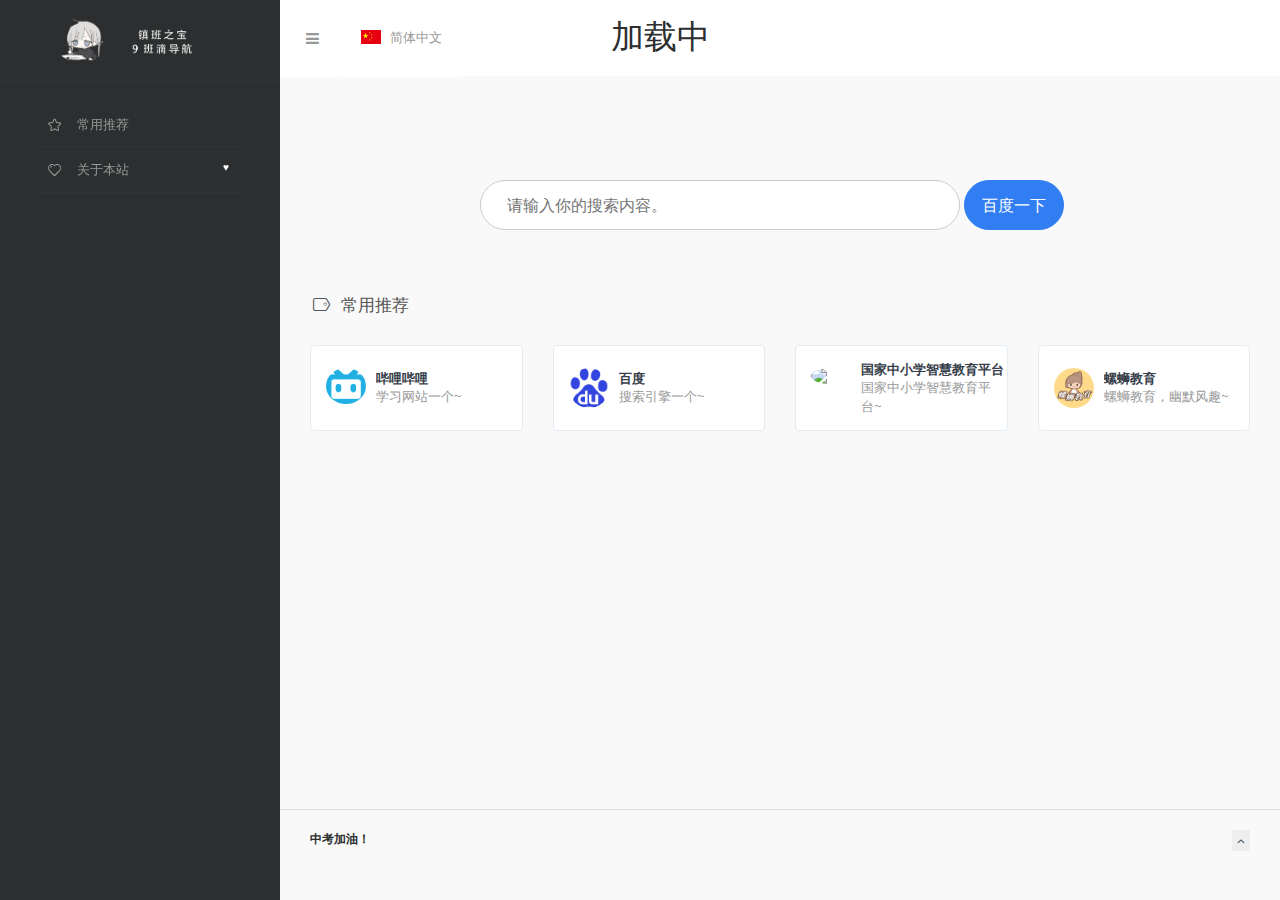
==== cn/index.html @ e0c0add4 "全面更新" ====
<!DOCTYPE html>
<html lang="zh">

<head>
    <script async src="//pagead2.googlesyndication.com/pagead/js/adsbygoogle.js">
    </script>
    <script>
        (adsbygoogle = window.adsbygoogle || []).push({
            google_ad_client: "ca-pub-8550836177608334",
            enable_page_level_ads: true
        });
    </script>
    <script>
        var _hmt = _hmt || [];
        (function () {
            var hm = document.createElement("script");
            hm.src = "https://hm.baidu.com/hm.js?c05bb16ea908292af9f6c513087a1cc3";
            var s = document.getElementsByTagName("script")[0];
            s.parentNode.insertBefore(hm, s);
        })();
    </script>
    <!-- jQuery -->
    <script src="https://apps.bdimg.com/libs/jquery/2.1.4/jquery.min.js">
    </script>
    <meta charset="utf-8">
    <meta http-equiv="X-UA-Compatible" content="IE=edge">
    <meta name="viewport" content="width=device-width, initial-scale=1.0" />
    <meta name="author" content="viggo" />
    <title>9班导航</title>
    <!-- <meta name="keywords" content="UI设计,UI设计素材,设计导航,网址导航,设计资源,创意导航,创意网站导航,设计师网址大全,设计素材大全,设计师导航,UI设计资源,优秀UI设计欣赏,设计师导航,设计师网址大全,设计师网址导航,产品经理网址导航,交互设计师网址导航,www.webstack.cc"> -->
    <meta name="description" content="9班导航 made by 9班人">
    <link rel="shortcut icon" href="../assets/images/favicon.png">
    <link rel="stylesheet" href="http://fonts.googleapis.com/css?family=Arimo:400,700,400italic">
    <link rel="stylesheet" href="../assets/css/fonts/linecons/css/linecons.css">
    <link rel="stylesheet" href="../assets/css/fonts/fontawesome/css/font-awesome.min.css">
    <link rel="stylesheet" href="../assets/css/bootstrap.css">
    <link rel="stylesheet" href="../assets/css/xenon-core.css">
    <link rel="stylesheet" href="../assets/css/xenon-components.css">
    <link rel="stylesheet" href="../assets/css/xenon-skins.css">
    <link rel="stylesheet" href="../assets/css/nav.css">
    <script src="../assets/js/jquery-1.11.1.min.js"></script>
    <!-- HTML5 shim and Respond.js IE8 support of HTML5 elements and media queries -->
    <!--[if lt IE 9]>
        <script src="https://oss.maxcdn.com/html5shiv/3.7.2/html5shiv.min.js"></script>
        <script src="https://oss.maxcdn.com/respond/1.4.2/respond.min.js"></script>
    <![endif]-->
    <!-- / FB Open Graph -->
    <!-- <meta property="og:type" content="article">
    <meta property="og:url" content="http://www.webstack.cc/">
    <meta property="og:title" content="WebStack - 收集国内外优秀设计网站、UI设计资源网站、灵感创意网站、素材资源网站，定时更新分享优质产品设计书签。www.webstack.cc">
    <meta property="og:description" content="UI设计,UI设计素材,设计导航,网址导航,设计资源,创意导航,创意网站导航,设计师网址大全,设计素材大全,设计师导航,UI设计资源,优秀UI设计欣赏,设计师导航,设计师网址大全,设计师网址导航,产品经理网址导航,交互设计师网址导航,www.webstack.cc">
    <meta property="og:image" content="http://webstack.cc/assets/images/webstack_banner_cn.png">
    <meta property="og:site_name" content="WebStack - 收集国内外优秀设计网站、UI设计资源网站、灵感创意网站、素材资源网站，定时更新分享优质产品设计书签。www.webstack.cc"> -->
    <!-- / Twitter Cards -->
    <!-- <meta name="twitter:card" content="summary_large_image">
    <meta name="twitter:title" content="WebStack - 收集国内外优秀设计网站、UI设计资源网站、灵感创意网站、素材资源网站，定时更新分享优质产品设计书签。www.webstack.cc">
    <meta name="twitter:description" content="UI设计,UI设计素材,设计导航,网址导航,设计资源,创意导航,创意网站导航,设计师网址大全,设计素材大全,设计师导航,UI设计资源,优秀UI设计欣赏,设计师导航,设计师网址大全,设计师网址导航,产品经理网址导航,交互设计师网址导航,www.webstack.cc"> -->
    <!-- <meta name="twitter:image" content="http://www.webstack.cc/assets/images/webstack_banner_cn.png"> -->
</head>

<body class="page-body">
    <!-- skin-white -->
    <div class="page-container">
        <div class="sidebar-menu toggle-others fixed">
            <div class="sidebar-menu-inner">
                <header class="logo-env">
                    <!-- logo -->
                    <div class="logo">
                        <a href="index.html" class="logo-expanded">
                            <img src="../assets/images/logo@2x.png" width="100%" alt="" />
                        </a>
                        <a href="index.html" class="logo-collapsed">
                            <img src="../assets/images/logo-collapsed@2x.png" width="40" alt="" />
                        </a>
                    </div>
                    <div class="mobile-menu-toggle visible-xs">
                        <a href="#" data-toggle="user-info-menu">
                            <i class="linecons-cog"></i>
                        </a>
                        <a href="#" data-toggle="mobile-menu">
                            <i class="fa-bars"></i>
                        </a>
                    </div>
                </header>
                <ul id="main-menu" class="main-menu">
                    <li>
                        <a href="#常用推荐" class="smooth">
                            <i class="linecons-star"></i>
                            <span class="title">常用推荐</span>
                        </a>
                    </li>
                    <!-- <li>
                        <a href="#社区资讯" class="smooth">
                            <i class="linecons-doc"></i>
                            <span class="title">社区资讯</span>
                        </a>
                    </li>
                    <li>
                        <a>
                            <i class="linecons-lightbulb"></i>
                            <span class="title">灵感采集</span>
                        </a>
                        <ul>
                            <li>
                                <a href="#发现产品" class="smooth">
                                    <span class="title">发现产品</span>
                                </a>
                            </li>
                            <li>
                                <a href="#界面灵感" class="smooth">
                                    <span class="title">界面灵感</span>
                                </a>
                            </li>
                            <li>
                                <a href="#网页灵感" class="smooth">
                                    <span class="title">网页灵感</span>
                                    <span class="label label-pink pull-right hidden-collapsed">Hot</span>
                                </a>
                            </li>
                        </ul>
                    </li>
                    <li>
                        <a>
                            <i class="linecons-thumbs-up"></i>
                            <span class="title">素材资源</span>
                        </a>
                        <ul>
                            <li>
                                <a href="#图标素材" class="smooth">
                                    <span class="title">图标素材</span>
                                </a>
                            </li>
                            <li>
                                <a href="#LOGO设计" class="smooth">
                                    <span class="title">LOGO设计</span>
                                </a>
                            </li>
                            <li>
                                <a href="#平面素材" class="smooth">
                                    <span class="title">平面素材</span>
                                </a>
                            </li>
                            <li>
                                <a href="#UI资源" class="smooth">
                                    <span class="title">UI资源</span>
                                </a>
                            </li>
                            <li>
                                <a href="#Sketch资源" class="smooth">
                                    <span class="title">Sketch资源</span>
                                </a>
                            </li>
                            <li>
                                <a href="#字体资源" class="smooth">
                                    <span class="title">字体资源</span>
                                </a>
                            </li>
                            <li>
                                <a href="#Mockup" class="smooth">
                                    <span class="title">Mockup</span>
                                </a>
                            </li>
                            <li>
                                <a href="#摄影图库" class="smooth">
                                    <span class="title">摄影图库</span>
                                </a>
                            </li>
                            <li>
                                <a href="#PPT资源" class="smooth">
                                    <span class="title">PPT资源</span>
                                </a>
                            </li>
                        </ul>
                    </li> -->
                    <!-- <li>
                        <a>
                            <i class="linecons-diamond"></i>
                            <span class="title">常用工具</span>
                        </a>
                        <ul>
                            <li>
                                <a href="#图形创意" class="smooth">
                                    <span class="title">图形创意</span>
                                </a>
                            </li>
                            <li>
                                <a href="#界面设计" class="smooth">
                                    <span class="title">界面设计</span>
                                </a>
                            </li>
                            <li>
                                <a href="#交互动效" class="smooth">
                                    <span class="title">交互动效</span>
                                </a>
                            </li>
                            <li>
                                <a href="#在线配色" class="smooth">
                                    <span class="title">在线配色</span>
                                </a>
                            </li>
                            <li>
                                <a href="#在线工具" class="smooth">
                                    <span class="title">在线工具</span>
                                </a>
                            </li>
                             <li>
                                <a href="#Sketch插件" class="smooth">
                                    <span class="title">Sketch插件</span>
                                </a>
                            </li> 
                            <li>
                                <a href="#Chrome插件" class="smooth">
                                    <span class="title">Chrome插件</span>
                                </a>
                            </li>
                             <li>
                                <a href="#H5制作" class="smooth">
                                    <span class="title">H5制作</span>
                                </a>
                            </li> 
                        </ul>
                    </li>
                    <li>
                        <a>
                            <i class="linecons-pencil"></i>
                            <span class="title">学习教程</span>
                        </a>
                        <ul>
                            <li>
                                <a href="#设计规范" class="smooth">
                                    <span class="title">设计规范</span>
                                </a>
                            </li>
                            <li>
                                <a href="#视频教程" class="smooth">
                                    <span class="title">视频教程</span>
                                </a>
                            </li>
                            <li>
                                <a href="#设计文章" class="smooth">
                                    <span class="title">设计文章</span>
                                </a>
                            </li>
                            <li>
                                <a href="#设计电台" class="smooth">
                                    <span class="title">设计电台</span>
                                </a>
                            </li>
                            <li>
                                <a href="#交互设计" class="smooth">
                                    <span class="title">交互设计</span>
                                    <span class="label label-pink pull-right hidden-collapsed">Hot</span>
                                </a>
                            </li>
                        </ul>
                    </li>
                    <li>
                        <a href="#UED团队" class="smooth">
                            <i class="linecons-user"></i>
                            <span class="title">UED团队</span>
                        </a>
                    </li> -->
                    <li>
                        <a href="about.html">
                            <i class="linecons-heart"></i>
                            <span class="tooltip-blue">关于本站</span>
                            <span class="label label-Primary pull-right hidden-collapsed">♥︎</span>
                        </a>
                    </li>
                    <!-- <div class="submit-tag">
                        <a href="about.html">
                            <i class="linecons-heart"></i>
                            <span class="tooltip-blue">关于本站</span>
                            <span class="label label-Primary pull-right hidden-collapsed">♥︎</span>
                        </a>
                    </div> -->
                </ul>
            </div>
        </div>
        <div class="main-content">
            <nav class="navbar user-info-navbar" role="navigation">

                <!-- User Info, Notifications and Menu Bar -->
                <!-- Left links for user info navbar -->
                <ul class="user-info-menu left-links list-inline list-unstyled">

                    <li class="hidden-sm hidden-xs">
                        <a href="#" data-toggle="sidebar">
                            <i class="fa-bars"></i>
                        </a>
                    </li>
                    <li class="dropdown hover-line language-switcher">
                        <a href="../cn/index.html" class="dropdown-toggle" data-toggle="dropdown">
                            <img src="../assets/images/flags/flag-cn.png" alt="flag-cn" /> 简体中文
                        </a>
                        <ul class="dropdown-menu languages">
                            <li>
                                <a onclick="alert('啥？你还想要英文？鬼！写个中文就不错了')">
                                    <img src="../assets/images/flags/flag-us.png" alt="flag-us" /> English
                                </a>
                            </li>
                            <li class="active">
                                <a href="../cn/index.html">
                                    <img src="../assets/images/flags/flag-cn.png" alt="flag-cn" /> 简体中文
                                </a>
                            </li>
                        </ul>
                    </li>
                </ul>

                <!-- 倒计时 -->
                <script>
                    let future = new Date(2023, 05, 21);
                    function time() {
                        let N = new Date();
                        let d = (future.getTime() - N.getTime()) / 86400000;
                        let h = (future.getTime() - N.getTime()) % 86400000 / 3600000;
                        let m = (future.getTime() - N.getTime()) % 3600000 / 60000;
                        let s = (future.getTime() - N.getTime()) % 60000 / 1000;
                        document.getElementById("zhongkao").innerHTML = "距离中考只剩：" + d.toFixed(0) + "天" + h.toFixed(0) + "小时" + m.toFixed(0) + "分钟" + s.toFixed(0) + "秒"
                    }

                    setInterval(time, 1000);
                </script>
                <ul class="user-info-menu right-links list-inline list-unstyled"
                    style="padding-left: 33%;float: unset;">
                    <li class="hidden-sm hidden-xs">
                        <!-- <a href="https://github.com/WebStackPage/WebStackPage.github.io" target="_blank">
                            <i class="fa-github"></i>  GitHub
                        </a> -->
                        <h1 id="zhongkao">加载中</h1>
                    </li>
                </ul>
                <!-- <a href="https://github.com/WebStackPage/WebStackPage.github.io" target="_blank"><img style="position: absolute; top: 0; right: 0; border: 0;" src="https://s3.amazonaws.com/github/ribbons/forkme_right_darkblue_121621.png" alt="Fork me on GitHub"></a> -->

            </nav>
            <!-- 常用推荐 -->

            <style>
                .baiducontainer {

                    width: 600px;

                    height: 20px;

                    margin: 100px auto;

                }



                .baiduparent {

                    width: 100%;

                    height: 42px;

                    top: 4px;

                    position: relative;

                }

                .baiduparent>input.change::placeholder {
                    color: #fff;
                }

                .baiduparent>input:first-of-type {

                    /*输入框高度设置为40px, border占据2px，总高度为42px*/

                    width: 480px;

                    height: 50px;

                    border: 1px solid #ccc;

                    font-size: 16px;

                    outline: none;
                    border-radius: 10cm;
                }

                .baiduparent>input::placeholder {
                    padding-left: 5%;
                }

                .baiduparent>input:first-of-type:focus {

                    border: 1px solid #317ef3;

                    padding-left: 10px;

                }



                .baiduparent>input:last-of-type {

                    /*button按钮border并不占据外围大小，设置高度42px*/

                    width: 100px;

                    height: 50px;

                    position: absolute;

                    background: #317ef3;

                    border: 1px solid #317ef3;

                    color: #fff;

                    font-size: 16px;

                    outline: none;
                    border-radius: 10cm;
                }
            </style>

            <script>
                // $("#baiduinput").keydown(function (e) {
                //     if (e.keyCode == 13) {
                //         baidu(); //百度一下
                //     }
                // });

                function baidu() {
                    // var text_empty=undefined;
                    var holder_text = document.getElementById("baiduinput").placeholder;

                    console.log(holder_text);
                    var baidutext = document.getElementById("baiduinput").value;

                    if (baidutext.length == 0) {
                        // document.getElementById("baiduinput").value = "你还没有输入内容！";
                        document.getElementById("baiduinput").setAttribute("placeholder", "你还没有输入内容!");
                    }
                    else {
                        window.open('https://www.baidu.com/s?&wd=' + baidutext, '_blank')

                    };


                };

            </script>
            <script>
                window.onload = function () {
                    var baiduinput = document.getElementById("baiduinput")
                    baiduinput.addEventListener("keyup", function (event) {
                        event.preventDefault()
                        if (event.keyCode == 13) {
                            baidu()

                        }
                    });
                }

            </script>
            <form class="baiducontainer" onsubmit="return false;">

                <div class="baiduparent">

                    </style>
                    <input id="baiduinput" type="text" placeholder="请输入你的搜索内容。"
                        onblur="document.getElementById('baiduinput').placeholder = '请输入你的搜索内容。';">
                    <i class="fa-solid fa-xmark"></i>
                    <input type="button" value="百度一下" onclick="baidu()"
                        onblur="document.getElementById('baiduinput').placeholder = '请输入你的搜索内容。';">

            </form>

        </div>

        <h4 class="text-gray"><i class="linecons-tag" style="margin-right: 7px;" id="常用推荐"></i>常用推荐</h4>
        <div class="row">

            <!-- 哔哩哔哩bilibili -->
            <div class="col-sm-3">
                <div class="xe-widget xe-conversations box2 label-info"
                    onclick="window.open('https://www.bilibili.com/', '_blank')" data-toggle="tooltip"
                    data-placement="bottom" title="" data-original-title="https://www.bilibili.com/">
                    <div class="xe-comment-entry">
                        <a class="xe-user-img">
                            <img data-src="../assets/images/logos/bilibili.png" class="lozad img-circle" width="40">
                        </a>
                        <span class="label label-info" data-toggle="tooltip" data-placement="left" title=""
                            data-original-title="Hello I am a Tooltip"></span>
                        <div class="xe-comment">
                            <a href="#" class="xe-user-name overflowClip_1">
                                <strong>哔哩哔哩</strong>
                            </a>
                            <p class="overflowClip_2">学习网站一个~</p>
                        </div>
                    </div>
                </div>
            </div>

            <!-- 百度 -->
            <div class="col-sm-3">
                <div class="xe-widget xe-conversations box2 label-info"
                    onclick="window.open('https://www.baidu.com/', '_blank')" data-toggle="tooltip"
                    data-placement="bottom" title="" data-original-title="https://www.baidu.com/">
                    <div class="xe-comment-entry">
                        <a class="xe-user-img">
                            <img data-src="../assets/images/logos/baidu.png" class="lozad img-circle" width="40">
                        </a>
                        <span class="label label-info" data-toggle="tooltip" data-placement="left" title=""
                            data-original-title="Hello I am a Tooltip"></span>
                        <div class="xe-comment">
                            <a href="#" class="xe-user-name overflowClip_1">
                                <strong>百度</strong>
                            </a>
                            <p class="overflowClip_2">搜索引擎一个~</p>
                        </div>
                    </div>
                </div>
            </div>

            <!-- 国家中小学智慧教育平台 -->
            <div class="col-sm-3">
                <div class="xe-widget xe-conversations box2 label-info"
                    onclick="window.open('https://www.zxx.edu.cn/', '_blank')" data-toggle="tooltip"
                    data-placement="bottom" title="" data-original-title="https://www.zxx.edu.cn/">
                    <div class="xe-comment-entry">
                        <a class="xe-user-img">
                            <img data-src="https://www.zxx.edu.cn/favicon.ico" class="lozad img-circle" width="40">
                        </a>
                        <span class="label label-info" data-toggle="tooltip" data-placement="left" title=""
                            data-original-title="Hello I am a Tooltip"></span>
                        <div class="xe-comment">
                            <a href="#" class="xe-user-name overflowClip_1">
                                <strong>国家中小学智慧教育平台</strong>
                            </a>
                            <p class="overflowClip_2">国家中小学智慧教育平台~</p>
                        </div>
                    </div>
                </div>
            </div>

            <!-- 螺蛳教育 -->
            <div class="col-sm-3">
                <div class="xe-widget xe-conversations box2 label-info"
                    onclick="window.open('https://space.bilibili.com/392022876?spm_id_from=333.337.search-card.all.click', '_blank')"
                    data-toggle="tooltip" data-placement="bottom" title=""
                    data-original-title="https://space.bilibili.com/392022876?spm_id_from=333.337.search-card.all.click">
                    <div class="xe-comment-entry">
                        <a class="xe-user-img">
                            <img data-src="../assets/images/logos/luosi.png" class="lozad img-circle" width="40">
                        </a>
                        <span class="label label-info" data-toggle="tooltip" data-placement="left" title=""
                            data-original-title="Hello I am a Tooltip"></span>
                        <div class="xe-comment">
                            <a href="#" class="xe-user-name overflowClip_1">
                                <strong>螺蛳教育</strong>
                            </a>
                            <p class="overflowClip_2">螺蛳教育，幽默风趣~</p>
                        </div>
                    </div>
                </div>

            </div>
            
        <!-- end! -->
        </div>
        <br />
        <!-- END 常用推荐 -->

        <!-- Main Footer -->
        <!-- Choose between footer styles: "footer-type-1" or "footer-type-2" -->
        <!-- Add class "sticky" to  always stick the footer to the end of page (if page contents is small) -->
        <!-- Or class "fixed" to  always fix the footer to the end of page -->
        <footer class="main-footer sticky footer-type-1">
            <div class="footer-inner">
                <!-- Add your copyright text here -->
                <div class="footer-text">
                    <!-- &copy; 2017-2022
                        <a href="../cn/about.html"><strong>WebStack</strong></a> design by <a
                            href="https://www.viggoz.com" target="_blank"><strong>Viggo</strong></a> -->
                    <!--  - Purchase for only <strong>23$</strong> -->
                    <strong>中考加油！</strong>
                </div>
                <!-- Go to Top Link, just add rel="go-top" to any link to add this functionality -->
                <div class="go-up">
                    <a href="#" rel="go-top">
                        <i class="fa-angle-up"></i>
                    </a>
                </div>
            </div>
        </footer>
    </div>
    </div>
    <!-- 锚点平滑移动 -->
    <script type="text/javascript">
        $(document).ready(function () {
            //img lazy loaded
            const observer = lozad();
            observer.observe();

            $(document).on('click', '.has-sub', function () {
                var _this = $(this)
                if (!$(this).hasClass('expanded')) {
                    setTimeout(function () {
                        _this.find('ul').attr("style", "")
                    }, 300);

                } else {
                    $('.has-sub ul').each(function (id, ele) {
                        var _that = $(this)
                        if (_this.find('ul')[0] != ele) {
                            setTimeout(function () {
                                _that.attr("style", "")
                            }, 300);
                        }
                    })
                }
            })
            $('.user-info-menu .hidden-sm').click(function () {
                if ($('.sidebar-menu').hasClass('collapsed')) {
                    $('.has-sub.expanded > ul').attr("style", "")
                } else {
                    $('.has-sub.expanded > ul').show()
                }
            })
            $("#main-menu li ul li").click(function () {
                $(this).siblings('li').removeClass('active'); // 删除其他兄弟元素的样式
                $(this).addClass('active'); // 添加当前元素的样式
            });
            $("a.smooth").click(function (ev) {
                ev.preventDefault();

                public_vars.$mainMenu.add(public_vars.$sidebarProfile).toggleClass('mobile-is-visible');
                ps_destroy();
                $("html, body").animate({
                    scrollTop: $($(this).attr("href")).offset().top - 30
                }, {
                    duration: 500,
                    easing: "swing"
                });
            });
            return false;
        });

        var href = "";
        var pos = 0;
        $("a.smooth").click(function (e) {
            $("#main-menu li").each(function () {
                $(this).removeClass("active");
            });
            $(this).parent("li").addClass("active");
            e.preventDefault();
            href = $(this).attr("href");
            pos = $(href).position().top - 30;
        });
    </script>
    <!-- Bottom Scripts -->
    <script src="../assets/js/bootstrap.min.js"></script>
    <script src="../assets/js/TweenMax.min.js"></script>
    <script src="../assets/js/resizeable.js"></script>
    <script src="../assets/js/joinable.js"></script>
    <script src="../assets/js/xenon-api.js"></script>
    <script src="../assets/js/xenon-toggles.js"></script>
    <!-- JavaScripts initializations and stuff -->
    <script src="../assets/js/xenon-custom.js"></script>
    <script src="../assets/js/lozad.js"></script>
</body>

</html>
---- assets/css/fonts/linecons/css/linecons.css ----
@font-face {
  font-family: 'linecons';
  src: url('../font/linecons.eot?24293614');
  src: url('../font/linecons.eot?24293614#iefix') format('embedded-opentype'),
       url('../font/linecons.woff?24293614') format('woff'),
       url('../font/linecons.ttf?24293614') format('truetype'),
       url('../font/linecons.svg?24293614#linecons') format('svg');
  font-weight: normal;
  font-style: normal;
}
/* Chrome hack: SVG is rendered more smooth in Windozze. 100% magic, uncomment if you need it. */
/* Note, that will break hinting! In other OS-es font will be not as sharp as it could be */
/*
@media screen and (-webkit-min-device-pixel-ratio:0) {
  @font-face {
    font-family: 'linecons';
    src: url('../font/linecons.svg?24293614#linecons') format('svg');
  }
}
*/
 
 [class^="linecons-"]:before, [class*=" linecons-"]:before {
  font-family: "linecons";
  font-style: normal;
  font-weight: normal;
  speak: none;
 
  display: inline-block;
  text-decoration: inherit;
  width: 1em;
  margin-right: .2em;
  text-align: center;
  /* opacity: .8; */
 
  /* For safety - reset parent styles, that can break glyph codes*/
  font-variant: normal;
  text-transform: none;
     
  /* fix buttons height, for twitter bootstrap */
  line-height: 1em;
 
  /* Animation center compensation - margins should be symmetric */
  /* remove if not needed */
  margin-left: .2em;
 
  /* you can be more comfortable with increased icons size */
  /* font-size: 120%; */
 
  /* Uncomment for 3D effect */
  /* text-shadow: 1px 1px 1px rgba(127, 127, 127, 0.3); */
}
 
.linecons-music:before { content: '\e800'; } /* '' */
.linecons-search:before { content: '\e801'; } /* '' */
.linecons-mail:before { content: '\e802'; } /* '' */
.linecons-heart:before { content: '\e803'; } /* '' */
.linecons-star:before { content: '\e804'; } /* '' */
.linecons-user:before { content: '\e805'; } /* '' */
.linecons-videocam:before { content: '\e806'; } /* '' */
.linecons-camera:before { content: '\e807'; } /* '' */
.linecons-photo:before { content: '\e808'; } /* '' */
.linecons-attach:before { content: '\e809'; } /* '' */
.linecons-lock:before { content: '\e80a'; } /* '' */
.linecons-eye:before { content: '\e80b'; } /* '' */
.linecons-tag:before { content: '\e80c'; } /* '' */
.linecons-thumbs-up:before { content: '\e80d'; } /* '' */
.linecons-pencil:before { content: '\e80e'; } /* '' */
.linecons-comment:before { content: '\e80f'; } /* '' */
.linecons-location:before { content: '\e810'; } /* '' */
.linecons-cup:before { content: '\e811'; } /* '' */
.linecons-trash:before { content: '\e812'; } /* '' */
.linecons-doc:before { content: '\e813'; } /* '' */
.linecons-note:before { content: '\e814'; } /* '' */
.linecons-cog:before { content: '\e815'; } /* '' */
.linecons-params:before { content: '\e816'; } /* '' */
.linecons-calendar:before { content: '\e817'; } /* '' */
.linecons-sound:before { content: '\e818'; } /* '' */
.linecons-clock:before { content: '\e819'; } /* '' */
.linecons-lightbulb:before { content: '\e81a'; } /* '' */
.linecons-tv:before { content: '\e81b'; } /* '' */
.linecons-desktop:before { content: '\e81c'; } /* '' */
.linecons-mobile:before { content: '\e81d'; } /* '' */
.linecons-cd:before { content: '\e81e'; } /* '' */
.linecons-inbox:before { content: '\e81f'; } /* '' */
.linecons-globe:before { content: '\e820'; } /* '' */
.linecons-cloud:before { content: '\e821'; } /* '' */
.linecons-paper-plane:before { content: '\e822'; } /* '' */
.linecons-fire:before { content: '\e823'; } /* '' */
.linecons-graduation-cap:before { content: '\e824'; } /* '' */
.linecons-megaphone:before { content: '\e825'; } /* '' */
.linecons-database:before { content: '\e826'; } /* '' */
.linecons-key:before { content: '\e827'; } /* '' */
.linecons-beaker:before { content: '\e828'; } /* '' */
.linecons-truck:before { content: '\e829'; } /* '' */
.linecons-money:before { content: '\e82a'; } /* '' */
.linecons-food:before { content: '\e82b'; } /* '' */
.linecons-shop:before { content: '\e82c'; } /* '' */
.linecons-diamond:before { content: '\e82d'; } /* '' */
.linecons-t-shirt:before { content: '\e82e'; } /* '' */
.linecons-wallet:before { content: '\e82f'; } /* '' */
---- assets/css/xenon-core.css ----
.ps-container .ps-scrollbar-x-rail {
    position: absolute;
    bottom: 3px;
    height: 5px;
    zoom: 1;
    filter: alpha(opacity=0);
    -webkit-opacity: 0;
    -moz-opacity: 0;
    opacity: 0;
    -webkit-transition: background-color .2s linear, opacity .2s linear;
    -moz-transition: background-color .2s linear, opacity .2s linear;
    -o-transition: background-color .2s linear, opacity .2s linear;
    transition: background-color .2s linear, opacity .2s linear
}

.ps-container:hover .ps-scrollbar-x-rail,
.ps-container.hover .ps-scrollbar-x-rail {
    zoom: 1;
    filter: alpha(opacity=60);
    -webkit-opacity: .6;
    -moz-opacity: .6;
    opacity: .6
}

.ps-container .ps-scrollbar-x-rail:hover,
.ps-container .ps-scrollbar-x-rail.hover {
    background-color: rgba(255, 255, 255, .5)
}

.ps-container .ps-scrollbar-x-rail.in-scrolling {
    background-color: rgba(255, 255, 255, .9)
}

.ps-container .ps-scrollbar-y-rail {
    position: absolute;
    right: 2px;
    width: 5px;
    zoom: 1;
    filter: alpha(opacity=0);
    -webkit-opacity: 0;
    -moz-opacity: 0;
    opacity: 0;
    -webkit-transition: background-color .2s linear, opacity .2s linear;
    -moz-transition: background-color .2s linear, opacity .2s linear;
    -o-transition: background-color .2s linear, opacity .2s linear;
    transition: background-color .2s linear, opacity .2s linear
}

.ps-container:hover .ps-scrollbar-y-rail,
.ps-container.hover .ps-scrollbar-y-rail {
    zoom: 1;
    filter: alpha(opacity=60);
    -webkit-opacity: .6;
    -moz-opacity: .6;
    opacity: .6
}

.ps-container .ps-scrollbar-y-rail:hover,
.ps-container .ps-scrollbar-y-rail.hover {
    background-color: rgba(255, 255, 255, .5)
}

.ps-container .ps-scrollbar-y-rail.in-scrolling {
    background-color: #eee;
    zoom: 1;
    filter: alpha(opacity=90);
    -webkit-opacity: .9;
    -moz-opacity: .9;
    opacity: .9
}

.ps-container .ps-scrollbar-x {
    position: absolute;
    bottom: 0;
    height: 5px;
    background-color: #aaa;
    -o-transition: background-color .2s linear;
    -webkit-transition: background-color .2s linear;
    -moz-transition: background-color .2s linear;
    transition: background-color .2s linear
}

.ps-container.ie6 .ps-scrollbar-x {
    font-size: 0
}

.ps-container .ps-scrollbar-x-rail:hover .ps-scrollbar-x,
.ps-container .ps-scrollbar-x-rail.hover .ps-scrollbar-x {
    background-color: #999
}

.ps-container .ps-scrollbar-y {
    position: absolute;
    right: 0;
    width: 5px;
    background-color: #aaa;
    -webkit-transition: background-color .2s linear;
    -moz-transition: background-color .2s linear;
    -o-transition: background-color .2s linear;
    transition: background-color .2s linear
}

.ps-container.ie6 .ps-scrollbar-y {
    font-size: 0
}

.ps-container .ps-scrollbar-y-rail:hover .ps-scrollbar-y,
.ps-container .ps-scrollbar-y-rail.hover .ps-scrollbar-y {
    background-color: #FAFAFA
}

.ps-container.ie .ps-scrollbar-x,
.ps-container.ie .ps-scrollbar-y {
    visibility: hidden
}

.ps-container.ie:hover .ps-scrollbar-x,
.ps-container.ie:hover .ps-scrollbar-y,
.ps-container.ie.hover .ps-scrollbar-x,
.ps-container.ie.hover .ps-scrollbar-y {
    visibility: visible
}

.cbp_tmtimeline {
    margin: 30px 0 0 0;
    padding: 0;
    list-style: none;
    position: relative
}

.cbp_tmtimeline:before {
    content: '';
    position: absolute;
    top: 0;
    bottom: 0;
    width: 10px;
    background: #afdcf8;
    left: 20%;
    margin-left: -10px
}

.cbp_tmtimeline>li {
    position: relative
}

.cbp_tmtimeline>li .cbp_tmtime {
    display: block;
    width: 25%;
    padding-right: 100px;
    position: absolute
}

.cbp_tmtimeline>li .cbp_tmtime span {
    display: block;
    text-align: right
}

.cbp_tmtimeline>li .cbp_tmtime span:first-child {
    font-size: .9em;
    color: #bdd0db
}

.cbp_tmtimeline>li .cbp_tmtime span:last-child {
    font-size: 2.9em;
    color: #3594cb
}

.cbp_tmtimeline>li:nth-child(odd) .cbp_tmtime span:last-child {
    color: #6cbfee
}

.cbp_tmtimeline>li .cbp_tmlabel {
    margin: 0 0 15px 25%;
    background: #3594cb;
    color: #fff;
    padding: 2em;
    font-size: 1.2em;
    font-weight: 300;
    line-height: 1.4;
    position: relative;
    border-radius: 5px
}

.cbp_tmtimeline>li:nth-child(odd) .cbp_tmlabel {
    background: #6cbfee
}

.cbp_tmtimeline>li .cbp_tmlabel h2 {
    margin-top: 0;
    padding: 0 0 10px 0;
    border-bottom: 1px solid rgba(255, 255, 255, .4)
}

.cbp_tmtimeline>li .cbp_tmlabel:after {
    right: 100%;
    border: solid transparent;
    content: " ";
    height: 0;
    width: 0;
    position: absolute;
    pointer-events: none;
    border-right-color: #3594cb;
    border-width: 10px;
    top: 10px
}

.cbp_tmtimeline>li:nth-child(odd) .cbp_tmlabel:after {
    border-right-color: #6cbfee
}

.cbp_tmtimeline>li .cbp_tmicon {
    width: 40px;
    height: 40px;
    speak: none;
    font-style: normal;
    font-weight: 400;
    font-variant: normal;
    text-transform: none;
    font-size: 1.4em;
    line-height: 40px;
    -webkit-font-smoothing: antialiased;
    position: absolute;
    color: #fff;
    background: #46a4da;
    border-radius: 50%;
    box-shadow: 0 0 0 8px #afdcf8;
    text-align: center;
    left: 20%;
    top: 0;
    margin: 0 0 0 -25px
}

@media screen and (max-width:65.375em) {
    .cbp_tmtimeline>li .cbp_tmtime span:last-child {
        font-size: 1.5em
    }
}

@media screen and (max-width:47.2em) {
    .cbp_tmtimeline:before {
        display: none
    }
    .cbp_tmtimeline>li .cbp_tmtime {
        width: 100%;
        position: relative;
        padding: 0 0 20px 0
    }
    .cbp_tmtimeline>li .cbp_tmtime span {
        text-align: left
    }
    .cbp_tmtimeline>li .cbp_tmlabel {
        margin: 0 0 30px 0;
        padding: 1em;
        font-weight: 400;
        font-size: 95%
    }
    .cbp_tmtimeline>li .cbp_tmlabel:after {
        right: auto;
        left: 20px;
        border-right-color: transparent;
        border-bottom-color: #3594cb;
        top: -20px
    }
    .cbp_tmtimeline>li:nth-child(odd) .cbp_tmlabel:after {
        border-right-color: transparent;
        border-bottom-color: #6cbfee
    }
    .cbp_tmtimeline>li .cbp_tmicon {
        position: relative;
        float: right;
        left: auto;
        margin: -55px 5px 0 0
    }
}

.dropdown-menu>li.checkbox-row {
    padding: 5px 20px
}

.dropdown-menu li.checkbox-row {
    display: block;
    clear: both;
    font-weight: 400;
    line-height: 18px;
    color: #333;
    white-space: nowrap
}

.dropdown-menu li.checkbox-row label {
    font-weight: 400
}

.dropdown-menu li.checkbox-row:hover,
.dropdown-menu li.checkbox-row input:hover,
.dropdown-menu li.checkbox-row label:hover {
    cursor: pointer
}

.no-touch .dropdown-menu>.checkbox-row:hover,
.no-touch .dropdown-menu>.checkbox-row:active {
    text-decoration: none;
    color: #262626;
    background-color: #f5f5f5
}

.btn-toolbar {
    margin-bottom: 5px
}

.btn-toolbar .btn-default {
    background-color: #68b828;
    color: #fff;
    border: 1px solid transparent
}

.btn-toolbar .btn-default.dropdown-toggle {
    -webkit-box-shadow: none;
    -moz-box-shadow: none;
    box-shadow: none;
    border-color: transparent
}

.btn-toolbar .btn-primary {
    background-color: #508e1f
}

.btn-toolbar .btn-group.open .dropdown-toggle {
    background-color: #508e1f;
    color: #fff
}

.btn-toolbar .dropdown-menu {
    margin-top: 0
}

.btn-toolbar .dropdown-menu .checkbox-row {
    -webkit-user-select: none;
    -moz-user-select: none;
    -ms-user-select: none;
    user-select: none
}

.btn-toolbar .dropdown-menu .checkbox-row .cbr-replaced {
    margin: 0;
    margin-right: 5px
}

.btn-toolbar .dropdown-menu .checkbox-row label {
    color: #979898;
    font-size: 12px;
    margin: 0
}

.lt-ie8 .btn-toolbar {
    display: none
}

.table-responsive {
    border-radius: 0;
    border: 1px solid #eee;
    margin-bottom: 18px
}

.table-responsive>.table {
    margin-bottom: 0
}

.table-responsive>.table-bordered {
    border: 0
}

.table-responsive>.table-bordered>thead>tr>th:first-child,
.table-responsive>.table-bordered>tbody>tr>th:first-child,
.table-responsive>.table-bordered>tfoot>tr>th:first-child,
.table-responsive>.table-bordered>thead>tr>td:first-child,
.table-responsive>.table-bordered>tbody>tr>td:first-child,
.table-responsive>.table-bordered>tfoot>tr>td:first-child {
    border-left: 0
}

.table-responsive>.table-bordered>thead>tr>th:last-child,
.table-responsive>.table-bordered>tbody>tr>th:last-child,
.table-responsive>.table-bordered>tfoot>tr>th:last-child,
.table-responsive>.table-bordered>thead>tr>td:last-child,
.table-responsive>.table-bordered>tbody>tr>td:last-child,
.table-responsive>.table-bordered>tfoot>tr>td:last-child {
    border-right: 0
}

.table-responsive>.table-bordered>tbody>tr:last-child>th,
.table-responsive>.table-bordered>tfoot>tr:last-child>th,
.table-responsive>.table-bordered>tbody>tr:last-child>td,
.table-responsive>.table-bordered>tfoot>tr:last-child>td {
    border-bottom: 0
}

.table-responsive[data-pattern=priority-columns] {
    position: relative;
    width: 100%;
    margin-bottom: 18px;
    overflow-y: hidden;
    overflow-x: auto;
    -ms-overflow-style: -ms-autohiding-scrollbar;
    border-radius: 0;
    border: 1px solid #eee;
    -webkit-overflow-scrolling: touch
}

.table-responsive[data-pattern=priority-columns]>.table {
    margin-bottom: 0
}

.table-responsive[data-pattern=priority-columns]>.table>thead>tr>th,
.table-responsive[data-pattern=priority-columns]>.table>tbody>tr>th,
.table-responsive[data-pattern=priority-columns]>.table>tfoot>tr>th,
.table-responsive[data-pattern=priority-columns]>.table>thead>tr>td,
.table-responsive[data-pattern=priority-columns]>.table>tbody>tr>td,
.table-responsive[data-pattern=priority-columns]>.table>tfoot>tr>td {
    white-space: nowrap
}

.table-responsive[data-pattern=priority-columns]>.table-bordered {
    border: 0
}

.table-responsive[data-pattern=priority-columns]>.table-bordered>thead>tr>th:first-child,
.table-responsive[data-pattern=priority-columns]>.table-bordered>tbody>tr>th:first-child,
.table-responsive[data-pattern=priority-columns]>.table-bordered>tfoot>tr>th:first-child,
.table-responsive[data-pattern=priority-columns]>.table-bordered>thead>tr>td:first-child,
.table-responsive[data-pattern=priority-columns]>.table-bordered>tbody>tr>td:first-child,
.table-responsive[data-pattern=priority-columns]>.table-bordered>tfoot>tr>td:first-child {
    border-left: 0
}

.table-responsive[data-pattern=priority-columns]>.table-bordered>thead>tr>th:last-child,
.table-responsive[data-pattern=priority-columns]>.table-bordered>tbody>tr>th:last-child,
.table-responsive[data-pattern=priority-columns]>.table-bordered>tfoot>tr>th:last-child,
.table-responsive[data-pattern=priority-columns]>.table-bordered>thead>tr>td:last-child,
.table-responsive[data-pattern=priority-columns]>.table-bordered>tbody>tr>td:last-child,
.table-responsive[data-pattern=priority-columns]>.table-bordered>tfoot>tr>td:last-child {
    border-right: 0
}

.table-responsive[data-pattern=priority-columns]>.table-bordered>tbody>tr:last-child>th,
.table-responsive[data-pattern=priority-columns]>.table-bordered>tfoot>tr:last-child>th,
.table-responsive[data-pattern=priority-columns]>.table-bordered>tbody>tr:last-child>td,
.table-responsive[data-pattern=priority-columns]>.table-bordered>tfoot>tr:last-child>td {
    border-bottom: 0
}

.mq.js .table-responsive[data-pattern=priority-columns] th[data-priority],
.mq.js.lt-ie10 .sticky-table-header th[data-priority],
.mq.js .table-responsive[data-pattern=priority-columns] td[data-priority],
.mq.js.lt-ie10 .sticky-table-header td[data-priority] {
    display: none
}

.lt-ie9.mq.js .table-responsive[data-pattern=priority-columns] th[data-priority="1"],
.lt-ie9.mq.js.lt-ie10 .sticky-table-header th[data-priority="1"],
.lt-ie9.mq.js .table-responsive[data-pattern=priority-columns] td[data-priority="1"],
.lt-ie9.mq.js.lt-ie10 .sticky-table-header td[data-priority="1"] {
    display: inline
}

.mq.js .table-responsive[data-pattern=priority-columns] th[data-priority="1"],
.mq.js.lt-ie10 .sticky-table-header th[data-priority="1"],
.mq.js .table-responsive[data-pattern=priority-columns] td[data-priority="1"],
.mq.js.lt-ie10 .sticky-table-header td[data-priority="1"] {
    display: table-cell
}

@media screen and (min-width:480px) {
    .lt-ie9.mq.js .table-responsive[data-pattern=priority-columns] th[data-priority="2"],
    .lt-ie9.mq.js.lt-ie10 .sticky-table-header th[data-priority="2"],
    .lt-ie9.mq.js .table-responsive[data-pattern=priority-columns] td[data-priority="2"],
    .lt-ie9.mq.js.lt-ie10 .sticky-table-header td[data-priority="2"] {
        display: inline
    }
    .mq.js .table-responsive[data-pattern=priority-columns] th[data-priority="2"],
    .mq.js.lt-ie10 .sticky-table-header th[data-priority="2"],
    .mq.js .table-responsive[data-pattern=priority-columns] td[data-priority="2"],
    .mq.js.lt-ie10 .sticky-table-header td[data-priority="2"] {
        display: table-cell
    }
}

@media screen and (min-width:640px) {
    .lt-ie9.mq.js .table-responsive[data-pattern=priority-columns] th[data-priority="3"],
    .lt-ie9.mq.js.lt-ie10 .sticky-table-header th[data-priority="3"],
    .lt-ie9.mq.js .table-responsive[data-pattern=priority-columns] td[data-priority="3"],
    .lt-ie9.mq.js.lt-ie10 .sticky-table-header td[data-priority="3"] {
        display: inline
    }
    .mq.js .table-responsive[data-pattern=priority-columns] th[data-priority="3"],
    .mq.js.lt-ie10 .sticky-table-header th[data-priority="3"],
    .mq.js .table-responsive[data-pattern=priority-columns] td[data-priority="3"],
    .mq.js.lt-ie10 .sticky-table-header td[data-priority="3"] {
        display: table-cell
    }
}

@media screen and (min-width:800px) {
    .lt-ie9.mq.js .table-responsive[data-pattern=priority-columns] th[data-priority="4"],
    .lt-ie9.mq.js.lt-ie10 .sticky-table-header th[data-priority="4"],
    .lt-ie9.mq.js .table-responsive[data-pattern=priority-columns] td[data-priority="4"],
    .lt-ie9.mq.js.lt-ie10 .sticky-table-header td[data-priority="4"] {
        display: inline
    }
    .mq.js .table-responsive[data-pattern=priority-columns] th[data-priority="4"],
    .mq.js.lt-ie10 .sticky-table-header th[data-priority="4"],
    .mq.js .table-responsive[data-pattern=priority-columns] td[data-priority="4"],
    .mq.js.lt-ie10 .sticky-table-header td[data-priority="4"] {
        display: table-cell
    }
}

@media screen and (min-width:960px) {
    .lt-ie9.mq.js .table-responsive[data-pattern=priority-columns] th[data-priority="5"],
    .lt-ie9.mq.js.lt-ie10 .sticky-table-header th[data-priority="5"],
    .lt-ie9.mq.js .table-responsive[data-pattern=priority-columns] td[data-priority="5"],
    .lt-ie9.mq.js.lt-ie10 .sticky-table-header td[data-priority="5"] {
        display: inline
    }
    .mq.js .table-responsive[data-pattern=priority-columns] th[data-priority="5"],
    .mq.js.lt-ie10 .sticky-table-header th[data-priority="5"],
    .mq.js .table-responsive[data-pattern=priority-columns] td[data-priority="5"],
    .mq.js.lt-ie10 .sticky-table-header td[data-priority="5"] {
        display: table-cell
    }
}

@media screen and (min-width:1120px) {
    .lt-ie9.mq.js .table-responsive[data-pattern=priority-columns] th[data-priority="6"],
    .lt-ie9.mq.js.lt-ie10 .sticky-table-header th[data-priority="6"],
    .lt-ie9.mq.js .table-responsive[data-pattern=priority-columns] td[data-priority="6"],
    .lt-ie9.mq.js.lt-ie10 .sticky-table-header td[data-priority="6"] {
        display: inline
    }
    .mq.js .table-responsive[data-pattern=priority-columns] th[data-priority="6"],
    .mq.js.lt-ie10 .sticky-table-header th[data-priority="6"],
    .mq.js .table-responsive[data-pattern=priority-columns] td[data-priority="6"],
    .mq.js.lt-ie10 .sticky-table-header td[data-priority="6"] {
        display: table-cell
    }
}

table.table-small-font {
    font-size: 12px;
    -webkit-text-size-adjust: none;
    line-height: 1.5em
}

table.focus-on tbody tr:hover {
    cursor: pointer
}

table.focus-on tbody tr.unfocused th,
table.focus-on tbody tr.unfocused td {
    color: #777;
    color: rgba(0, 0, 0, .4)
}

table.focus-on tbody tr.focused th,
table.focus-on tbody tr.focused td {
    background-color: #68b828;
    color: #fff;
    border-color: #63b026
}

table th.col-hide,
table td.col-hide {
    display: none
}

table th.col-show,
table td.col-show {
    display: inline
}

.lt-ie9 table th.col-show,
.lt-ie9 table td.col-show {
    display: table-cell
}

.lt-ie9 table.display-all th,
.lt-ie9 table.display-all td {
    display: inline!important
}

table.display-all th,
table.display-all td {
    display: table-cell!important
}

.sticky-table-header {
    background-color: #fff;
    border: none;
    border-radius: 0;
    border-top: 1px solid #eee;
    border-bottom: 1px solid #eee;
    position: absolute;
    top: 0;
    visibility: hidden;
    z-index: 990;
    overflow: hidden;
    min-width: 100%
}

.sticky-table-header.fixed-solution {
    min-width: 0;
    position: fixed
}

.lt-ie10 .sticky-table-header.fixed-solution {
    border-left: 1px solid #eee;
    border-right: 1px solid #eee;
    box-sizing: content-box;
    border-bottom: none
}

.sticky-table-header.border-radius-fix {
    border-bottom-left-radius: 3px;
    border-bottom-right-radius: 3px
}

.sticky-table-header>.table {
    margin-bottom: 0
}

.sticky-table-header>.table>thead>tr>th,
.sticky-table-header>.table>tbody>tr>th,
.sticky-table-header>.table>tfoot>tr>th,
.sticky-table-header>.table>thead>tr>td,
.sticky-table-header>.table>tbody>tr>td,
.sticky-table-header>.table>tfoot>tr>td {
    white-space: nowrap
}

.sticky-table-header>.table-bordered {
    border: 0
}

.sticky-table-header>.table-bordered>thead>tr>th:first-child,
.sticky-table-header>.table-bordered>tbody>tr>th:first-child,
.sticky-table-header>.table-bordered>tfoot>tr>th:first-child,
.sticky-table-header>.table-bordered>thead>tr>td:first-child,
.sticky-table-header>.table-bordered>tbody>tr>td:first-child,
.sticky-table-header>.table-bordered>tfoot>tr>td:first-child {
    border-left: 0
}

.sticky-table-header>.table-bordered>thead>tr>th:last-child,
.sticky-table-header>.table-bordered>tbody>tr>th:last-child,
.sticky-table-header>.table-bordered>tfoot>tr>th:last-child,
.sticky-table-header>.table-bordered>thead>tr>td:last-child,
.sticky-table-header>.table-bordered>tbody>tr>td:last-child,
.sticky-table-header>.table-bordered>tfoot>tr>td:last-child {
    border-right: 0
}

.sticky-table-header>.table-bordered>tbody>tr:last-child>th,
.sticky-table-header>.table-bordered>tfoot>tr:last-child>th,
.sticky-table-header>.table-bordered>tbody>tr:last-child>td,
.sticky-table-header>.table-bordered>tfoot>tr:last-child>td {
    border-bottom: 0
}

.transall,
.sidebar-menu .main-menu a,
.navbar.horizontal-menu .navbar-inner .navbar-brand a[data-toggle=settings-pane],
.navbar.horizontal-menu .navbar-inner .navbar-brand a[data-toggle=settings-pane] i,
footer.main-footer .go-up a,
.user-info-navbar .user-info-menu>li>a,
.footer-sticked-chat .chat-conversations>li .chat-user,
.footer-sticked-chat .chat-conversations>li.open .conversation-window,
.footer-sticked-chat .chat-conversations>li.browse-more .other-conversations-list li a span,
.breadcrumb.auto-hidden li a,
.icon-collection .fontawesome-icon-list .fa-hover .icon-str>i,
.icon-collection .fontawesome-icon-list .fa-hover .icon-str>span {
    -webkit-transition: all 220ms ease-in-out;
    -moz-transition: all 220ms ease-in-out;
    -o-transition: all 220ms ease-in-out;
    transition: all 220ms ease-in-out
}

.clearfix:before,
.clearfix:after,
.page-container .main-content .page-title:before,
.page-container .main-content .page-title:after,
.sidebar-menu .logo-env:before,
.sidebar-menu .logo-env:after,
.navbar.horizontal-menu .navbar-inner:before,
.navbar.horizontal-menu .navbar-inner:after,
footer.main-footer .footer-inner:before,
footer.main-footer .footer-inner:after,
.user-info-navbar .user-info-menu>li .dropdown-menu>.external a:before,
.user-info-navbar .user-info-menu>li .dropdown-menu>.external a:after,
#chat .chat-conversation .conversation-body>li:before,
#chat .chat-conversation .conversation-body>li:after,
.panel .panel-heading:before,
.panel .panel-heading:after,
.breadcrumb.auto-hidden:before,
.breadcrumb.auto-hidden:after,
.dataTables_wrapper .dataTables_length:before,
.dataTables_wrapper .dataTables_length:after,
.dataTables_wrapper .dataTables_filter:before,
.dataTables_wrapper .dataTables_filter:after,
.dataTables_wrapper .DTTT_container:before,
.dataTables_wrapper .DTTT_container:after,
.skin-color-palette:before,
.skin-color-palette:after,
.icon-collection .fontawesome-icon-list:before,
.icon-collection .fontawesome-icon-list:after,
.icon-collection .fontawesome-icon-list .fa-hover .icon-str:before,
.icon-collection .fontawesome-icon-list .fa-hover .icon-str:after,
.highlights li:before,
.highlights li:after,
.navbar.horizontal-menu .navbar-inner>.nav>li .dropdown-menu>.external a:before,
.navbar.horizontal-menu .navbar-inner>.nav>li .dropdown-menu>.external a:after {
    content: " ";
    display: table
}

.clearfix:after,
.page-container .main-content .page-title:after,
.sidebar-menu .logo-env:after,
.navbar.horizontal-menu .navbar-inner:after,
footer.main-footer .footer-inner:after,
.user-info-navbar .user-info-menu>li .dropdown-menu>.external a:after,
#chat .chat-conversation .conversation-body>li:after,
.panel .panel-heading:after,
.breadcrumb.auto-hidden:after,
.dataTables_wrapper .dataTables_length:after,
.dataTables_wrapper .dataTables_filter:after,
.dataTables_wrapper .DTTT_container:after,
.skin-color-palette:after,
.icon-collection .fontawesome-icon-list:after,
.icon-collection .fontawesome-icon-list .fa-hover .icon-str:after,
.highlights li:after,
.navbar.horizontal-menu .navbar-inner>.nav>li .dropdown-menu>.external a:after {
    clear: both
}

body {
    background-color: #f9f9f9;
}

a {
    outline: 0!important
}

p {
    color: #979898
}

html,
body {
    height: 100%;
    margin: 0;
    padding: 0;
    border: none
}

.boxed-container {
    background: #f9f9f9
}

.boxed-container #chat .chat-inner {
    position: absolute!important
}

.page-container {
    display: table;
    width: 100%;
    height: 100%;
    vertical-align: top;
    border-collapse: collapse;
    border-spacing: 0;
    table-layout: fixed
}

.boxed-container .page-container {
    max-width: 1140px;
    margin: 20px auto
}

@media screen and (max-width:768px) {
    .boxed-container .page-container {
        margin: 0
    }
}

.page-container.container {
    max-width: 1140px;
    table-layout: auto
}

.page-container .main-content {
    display: table-cell;
    position: relative;
    z-index: 1;
    padding: 30px;
    padding-bottom: 0;
    vertical-align: top;
    word-break: break-word;
    width: 100%;
    -webkit-transition: opacity 100ms ease-in-out;
    -moz-transition: opacity 100ms ease-in-out;
    -o-transition: opacity 100ms ease-in-out;
    transition: opacity 100ms ease-in-out
}

.page-container .main-content.is-loading {
    zoom: 1;
    filter: alpha(opacity=50);
    -webkit-opacity: .5;
    -moz-opacity: .5;
    opacity: .5;
    -webkit-transition: opacity 300ms ease-in-out;
    -moz-transition: opacity 300ms ease-in-out;
    -o-transition: opacity 300ms ease-in-out;
    transition: opacity 300ms ease-in-out
}

.boxed-container .page-container .main-content {
    background-color: #f9f9f9
}

.page-container .main-content:hover {
    z-index: 15
}

.page-container .main-content .page-title {
    background: #f8f8f8;
    margin: -30px;
    margin-bottom: 30px;
    padding: 20px 0;
    -webkit-box-shadow: 0 1px 0 rgba(0, 1, 1, .08), inset 0 1px 0 #ededed;
    -moz-box-shadow: 0 1px 0 rgba(0, 1, 1, .08), inset 0 1px 0 #ededed;
    box-shadow: 0 1px 0 rgba(0, 1, 1, .08), inset 0 1px 0 #ededed
}

@media screen and (max-width:768px) {
    .page-container .main-content .page-title {
        padding: 15px 0
    }
}

.page-container .main-content .page-title.full-width .title-env {
    width: 100%;
    padding-right: 30px
}

.page-container .main-content .page-title .title-env,
.page-container .main-content .page-title .breadcrumb-env {
    display: block
}

.page-container .main-content .page-title .title-env {
    float: left;
    padding-left: 30px
}

.page-container .main-content .page-title .title-env .title {
    margin: 0;
    font-size: 27px
}

@media screen and (max-width:768px) {
    .page-container .main-content .page-title .title-env .title {
        font-size: 23px
    }
    .page-container .main-content .page-title .title-env .title+p {
        font-size: 12px
    }
}

@media screen and (max-width:480px) {
    .page-container .main-content .page-title .title-env .title {
        font-size: 19px
    }
}

.page-container .main-content .page-title .title-env .title+p {
    margin: 0;
    margin-top: 5px;
    color: #979898
}

.page-container .main-content .page-title .breadcrumb-env {
    float: right;
    padding-right: 30px
}

@media screen and (max-width:480px) {
    .page-container .main-content .page-title .breadcrumb-env {
        clear: both;
        float: none;
        padding: 0 10px
    }
}

.page-container .main-content .page-title .breadcrumb-env .breadcrumb {
    margin-bottom: 0;
    margin-top: 8px
}

@media screen and (max-width:768px) {
    .page-container .main-content .page-title .breadcrumb-env .breadcrumb {
        margin-top: 4px
    }
    .page-container .main-content .page-title .breadcrumb-env .breadcrumb li a {
        font-size: 12px
    }
}

.sidebar-menu {
    display: table-cell;
    position: relative;
    width: 280px;
    background: #2c2e2f;
    z-index: 1
}

.sidebar-menu .logo-env {
    padding: 19px 45px;
    border-bottom: 1px solid #313437
}

.sidebar-menu .logo-env .logo {
    float: left
}

.sidebar-menu .logo-env .logo .logo-collapsed {
    display: none
}

.sidebar-menu .logo-env .settings-icon {
    float: right;
    position: relative;
    top: 1px
}

.sidebar-menu .logo-env .settings-icon a {
    color: #979898;
    line-height: 1
}

.sidebar-menu .logo-env .settings-icon a i {
    line-height: 1;
    font-size: 18px
}

.sidebar-menu .logo-env .settings-icon a:hover {
    color: #fff
}

.sidebar-menu .main-menu {
    padding-left: 40px;
    padding-right: 40px;
    margin-top: 20px;
    margin-bottom: 20px;
    list-style: none
}

@media screen and (max-width:768px) {
    .sidebar-menu .main-menu {
        margin-top: 10px;
        margin-bottom: 10px
    }
}

.sidebar-menu .main-menu a {
    color: #979898;
    text-decoration: none;
    display: block;
    padding: 13px 5px;
    border-bottom: 1px solid #313437
}

.sidebar-menu .main-menu a>i {
    display: inline-block;
    margin-right: 10px
}

.sidebar-menu .main-menu a>i+span {
    padding-right: 10px
}

.sidebar-menu .main-menu a>span {
    display: inline-block
}

.sidebar-menu .main-menu a>.label {
    margin-top: 1px
}

.sidebar-menu .main-menu a>.badge {
    font-size: 75%;
    line-height: 1.2
}

.sidebar-menu .main-menu a:hover {
    color: #fff
}

.sidebar-menu .main-menu li.active>a {
    color: #fff
}

.sidebar-menu .main-menu li.has-sub>a:before {
    position: relative;
    display: inline-block;
    font-family: FontAwesome;
    content: '\f107';
    float: right;
    color: #6d747a;
    margin-left: 10px;
    -webkit-transform: rotate(-90deg);
    -moz-transform: rotate(-90deg);
    -o-transform: rotate(-90deg);
    -ms-transform: rotate(-90deg);
    transform: rotate(-90deg);
    -webkit-transition: all 150ms ease-in-out;
    -moz-transition: all 150ms ease-in-out;
    -o-transition: all 150ms ease-in-out;
    transition: all 150ms ease-in-out
}

.sidebar-menu .main-menu li.has-sub.opened>a:before,
.sidebar-menu .main-menu li.has-sub.expanded>a:before {
    -webkit-transform: rotate(0deg);
    -moz-transform: rotate(0deg);
    -o-transform: rotate(0deg);
    -ms-transform: rotate(0deg);
    transform: rotate(0deg)
}

.sidebar-menu .main-menu>li.opened>ul {
    display: block
}

.sidebar-menu .main-menu>li.opened .opened>ul {
    display: block
}

.sidebar-menu .main-menu ul {
    display: none;
    margin: 0;
    padding: 0;
    overflow: hidden;
    list-style: none
}

.sidebar-menu .main-menu ul li {
    position: relative
}

@media screen and (min-width:768px) {
    .sidebar-menu .main-menu ul li.is-hidden {
        left: -20px;
        zoom: 1;
        filter: alpha(opacity=0);
        -webkit-opacity: 0;
        -moz-opacity: 0;
        opacity: 0
    }
}

.sidebar-menu .main-menu ul li.is-shown {
    left: 0;
    zoom: 1;
    filter: alpha(opacity=100);
    -webkit-opacity: 1;
    -moz-opacity: 1;
    opacity: 1;
    -webkit-transition: all 200ms ease-in-out;
    -moz-transition: all 200ms ease-in-out;
    -o-transition: all 200ms ease-in-out;
    transition: all 200ms ease-in-out
}

.sidebar-menu .main-menu ul li.is-shown+.is-shown {
    -webkit-transition-delay: 80ms;
    -moz-transition-delay: 80ms;
    -o-transition-delay: 80ms;
    transition-delay: 80ms
}

.sidebar-menu .main-menu ul li.is-shown+.is-shown+.is-shown {
    -webkit-transition-delay: 120ms;
    -moz-transition-delay: 120ms;
    -o-transition-delay: 120ms;
    transition-delay: 120ms
}

.sidebar-menu .main-menu ul li.is-shown+.is-shown+.is-shown+.is-shown {
    -webkit-transition-delay: 160ms;
    -moz-transition-delay: 160ms;
    -o-transition-delay: 160ms;
    transition-delay: 160ms
}

.sidebar-menu .main-menu ul li.is-shown+.is-shown+.is-shown+.is-shown+.is-shown {
    -webkit-transition-delay: 200ms;
    -moz-transition-delay: 200ms;
    -o-transition-delay: 200ms;
    transition-delay: 200ms
}

.sidebar-menu .main-menu ul li.is-shown+.is-shown+.is-shown+.is-shown+.is-shown+.is-shown {
    -webkit-transition-delay: 240ms;
    -moz-transition-delay: 240ms;
    -o-transition-delay: 240ms;
    transition-delay: 240ms
}

.sidebar-menu .main-menu ul li.is-shown+.is-shown+.is-shown+.is-shown+.is-shown+.is-shown+.is-shown {
    -webkit-transition-delay: 280ms;
    -moz-transition-delay: 280ms;
    -o-transition-delay: 280ms;
    transition-delay: 280ms
}

.sidebar-menu .main-menu ul li.is-shown+.is-shown+.is-shown+.is-shown+.is-shown+.is-shown+.is-shown+.is-shown {
    -webkit-transition-delay: 320ms;
    -moz-transition-delay: 320ms;
    -o-transition-delay: 320ms;
    transition-delay: 320ms
}

.sidebar-menu .main-menu ul li.is-shown+.is-shown+.is-shown+.is-shown+.is-shown+.is-shown+.is-shown+.is-shown+.is-shown {
    -webkit-transition-delay: 360ms;
    -moz-transition-delay: 360ms;
    -o-transition-delay: 360ms;
    transition-delay: 360ms
}

.sidebar-menu .main-menu ul li.is-shown+.is-shown+.is-shown+.is-shown+.is-shown+.is-shown+.is-shown+.is-shown+.is-shown+.is-shown {
    -webkit-transition-delay: 400ms;
    -moz-transition-delay: 400ms;
    -o-transition-delay: 400ms;
    transition-delay: 400ms
}

.sidebar-menu .main-menu ul li.is-shown+.is-shown+.is-shown+.is-shown+.is-shown+.is-shown+.is-shown+.is-shown+.is-shown+.is-shown+.is-shown {
    -webkit-transition-delay: 440ms;
    -moz-transition-delay: 440ms;
    -o-transition-delay: 440ms;
    transition-delay: 440ms
}

.sidebar-menu .main-menu ul li.hidden-item {
    visibility: hidden;
    zoom: 1;
    filter: alpha(opacity=0);
    -webkit-opacity: 0;
    -moz-opacity: 0;
    opacity: 0;
    -webkit-transition: all 250ms ease-in-out;
    -moz-transition: all 250ms ease-in-out;
    -o-transition: all 250ms ease-in-out;
    transition: all 250ms ease-in-out
}

.sidebar-menu .main-menu ul li a {
    padding-left: 35px
}

.sidebar-menu .main-menu ul li ul li a {
    padding-left: 60px
}

.sidebar-menu .main-menu ul li ul li ul li a {
    padding-left: 85px
}

.sidebar-menu .main-menu ul li ul li ul li ul li a {
    padding-left: 110px
}

.sidebar-menu .ps-scrollbar-x-rail .ps-scrollbar-x,
.sidebar-menu .ps-scrollbar-y-rail .ps-scrollbar-y {
    background-color: rgba(255, 255, 255, .6)
}

.sidebar-menu.fixed {
    height: 100%
}

.sidebar-menu.fixed .sidebar-menu-inner {
    position: fixed;
    left: 0;
    top: 0;
    bottom: 0;
    width: inherit;
    overflow: hidden
}

.page-body.right-sidebar .sidebar-menu.fixed .sidebar-menu-inner {
    left: auto;
    right: 0
}

@media screen and (min-width:768px) {
    .sidebar-menu.collapsed {
        width: 80px;
        z-index: 10;
        overflow: visible
    }
    .sidebar-menu.collapsed .hidden-collapsed {
        display: none!important
    }
    .sidebar-menu.collapsed+.main-content .user-info-navbar .user-info-menu a[data-toggle=sidebar] {
        color: #606161
    }
    .sidebar-menu.collapsed+.main-content .main-footer {
        left: 80px
    }
    .sidebar-menu.collapsed .sidebar-menu-inner {
        overflow: visible;
        position: relative
    }
    .sidebar-menu.collapsed .logo-env {
        padding: 18px 0
    }
    .sidebar-menu.collapsed .logo-env .logo-collapsed {
        display: block;
        text-align: center
    }
    .sidebar-menu.collapsed .logo-env .logo-collapsed img {
        display: inline-block
    }
    .sidebar-menu.collapsed .logo-env .logo-expanded,
    .sidebar-menu.collapsed .logo-env .settings-icon {
        display: none
    }
    .sidebar-menu.collapsed .logo-env .logo {
        float: none
    }
    .sidebar-menu.collapsed .main-menu {
        padding-left: 0;
        padding-right: 0
    }
    .sidebar-menu.collapsed .main-menu>li {
        text-align: center;
        position: relative
    }
    .sidebar-menu.collapsed .main-menu>li.active,
    .sidebar-menu.collapsed .main-menu>li li.active {
        background-color: #252627
    }
    .sidebar-menu.collapsed .main-menu>li>a>i {
        margin-right: 0;
        font-size: 16px
    }
    .sidebar-menu.collapsed .main-menu>li>a>span {
        display: none
    }
    .sidebar-menu.collapsed .main-menu>li>a>span.label {
        display: block;
        position: absolute;
        right: 0;
        top: 0
    }
    .sidebar-menu.collapsed .main-menu>li.has-sub>a:before {
        display: none
    }
    .sidebar-menu.collapsed .main-menu>li.opened>ul {
        display: none
    }
    .sidebar-menu.collapsed .main-menu>li>ul {
        position: absolute;
        background: #2c2e2f;
        width: 250px;
        top: 0;
        left: 100%;
        text-align: left
    }
    .page-body.right-sidebar .sidebar-menu.collapsed .main-menu>li>ul {
        left: auto;
        right: 100%
    }
    .sidebar-menu.collapsed .main-menu>li>ul>li>a {
        padding-left: 20px
    }
    .sidebar-menu.collapsed .main-menu>li>ul>li>ul>li>a {
        padding-left: 35px
    }
    .sidebar-menu.collapsed .main-menu>li>ul>li>ul>li>ul>li>a {
        padding-left: 50px
    }
    .sidebar-menu.collapsed .main-menu>li>ul>li>ul>li>ul>li>ul>li>a {
        padding-left: 65px
    }
    .sidebar-menu.collapsed .main-menu>li>ul>li>ul>li>ul>li>ul>li>ul>li>a {
        padding-left: 80px
    }
    .sidebar-menu.collapsed .main-menu>li>ul li.has-sub>a:before {
        margin-right: 10px
    }
    .sidebar-menu.collapsed .main-menu>li:hover>ul {
        display: block
    }
}

.page-body.right-sidebar .page-container {
    direction: rtl
}

.page-body.right-sidebar .page-container>* {
    direction: ltr
}

.navbar.horizontal-menu {
    position: relative;
    height: 85px;
    background: #fff;
    margin: 0;
    padding: 0;
    z-index: 101;
    min-height: 0;
    -webkit-box-shadow: 0 0 1px rgba(0, 0, 0, .15);
    -moz-box-shadow: 0 0 1px rgba(0, 0, 0, .15);
    box-shadow: 0 0 1px rgba(0, 0, 0, .15)
}

.navbar.horizontal-menu.navbar-fixed-top {
    position: fixed;
    left: 0;
    right: 0;
    top: 0
}

.navbar.horizontal-menu.navbar-fixed-top+.page-container {
    margin-top: 85px
}

.navbar.horizontal-menu.navbar-fixed-top+.page-container>.sidebar-menu.fixed .sidebar-menu-inner {
    top: 85px
}

.settings-pane-open .navbar.horizontal-menu.navbar-fixed-top {
    position: relative
}

.settings-pane-open .navbar.horizontal-menu.navbar-fixed-top+.page-container {
    margin-top: 0
}

.settings-pane-open .navbar.horizontal-menu.navbar-fixed-top+.page-container>.sidebar-menu.fixed .sidebar-menu-inner {
    top: 0
}

.settings-pane-open .navbar.horizontal-menu.navbar-minimal+.page-container {
    margin-top: 0!important
}

.navbar.horizontal-menu+.page-container>.sidebar-menu.fixed .sidebar-menu-inner {
    top: 85px
}

.navbar.horizontal-menu .navbar-inner .navbar-brand {
    padding: 0 30px;
    margin: 0;
    float: left;
    height: 85px;
    display: table
}

.navbar.horizontal-menu .navbar-inner .navbar-brand:hover a[data-toggle=settings-pane] {
    zoom: 1;
    filter: alpha(opacity=100);
    -webkit-opacity: 1;
    -moz-opacity: 1;
    opacity: 1
}

.settings-pane-open .navbar.horizontal-menu .navbar-inner .navbar-brand a[data-toggle=settings-pane] {
    zoom: 1;
    filter: alpha(opacity=100);
    -webkit-opacity: 1;
    -moz-opacity: 1;
    opacity: 1
}

.settings-pane-open .navbar.horizontal-menu .navbar-inner .navbar-brand a[data-toggle=settings-pane] i {
    color: #2c2e2f
}

.navbar.horizontal-menu .navbar-inner .navbar-brand a {
    display: table-cell;
    vertical-align: middle
}

.navbar.horizontal-menu .navbar-inner .navbar-brand a.logo img {
    margin: 0
}

.navbar.horizontal-menu .navbar-inner .navbar-brand a[data-toggle=settings-pane] {
    padding-left: 10px;
    zoom: 1;
    filter: alpha(opacity=0);
    -webkit-opacity: 0;
    -moz-opacity: 0;
    opacity: 0
}

.navbar.horizontal-menu .navbar-inner .navbar-brand a[data-toggle=settings-pane] i {
    display: block;
    line-height: 1;
    font-size: 12px;
    color: #979898;
    margin-top: 1px
}

.navbar.horizontal-menu .navbar-inner .navbar-brand a[data-toggle=settings-pane]:hover i {
    color: #2c2e2f
}

@media screen and (min-width:768px) {
    .navbar.horizontal-menu .navbar-inner .navbar-nav {
        list-style: none;
        padding: 0;
        margin: 0
    }
    .navbar.horizontal-menu .navbar-inner .navbar-nav.click-to-expand .has-sub:hover>a:before {
        -webkit-transform: rotate(0deg);
        -moz-transform: rotate(0deg);
        -o-transform: rotate(0deg);
        -ms-transform: rotate(0deg);
        transform: rotate(0deg)
    }
    .navbar.horizontal-menu .navbar-inner .navbar-nav.click-to-expand .has-sub.expanded>a:before {
        -webkit-transform: rotate(90deg);
        -moz-transform: rotate(90deg);
        -o-transform: rotate(90deg);
        -ms-transform: rotate(90deg);
        transform: rotate(90deg)
    }
    .navbar.horizontal-menu .navbar-inner .navbar-nav a {
        position: relative;
        display: inline-block;
        line-height: 1;
        color: #7d7f7f;
        z-index: 1
    }
    .navbar.horizontal-menu .navbar-inner .navbar-nav a>i {
        display: inline-block;
        margin-right: 5px
    }
    .navbar.horizontal-menu .navbar-inner .navbar-nav a>.label.pull-right {
        margin-top: 0
    }
    .navbar.horizontal-menu .navbar-inner .navbar-nav a>.title {
        display: inline-block
    }
    .navbar.horizontal-menu .navbar-inner .navbar-nav a>.title+.badge {
        margin-left: 7px
    }
    .navbar.horizontal-menu .navbar-inner .navbar-nav li:hover>a,
    .navbar.horizontal-menu .navbar-inner .navbar-nav li.active>a {
        color: #313232
    }
    .navbar.horizontal-menu .navbar-inner .navbar-nav>li {
        position: relative;
        z-index: 1;
        line-height: 85px;
        border: 1px solid transparent;
        border-top: 0;
        border-bottom: 0
    }
    .navbar.horizontal-menu .navbar-inner .navbar-nav>li:hover {
        z-index: 2
    }
    .navbar.horizontal-menu .navbar-inner .navbar-nav>li.active,
    .navbar.horizontal-menu .navbar-inner .navbar-nav>li:hover {
        border-color: #f3f3f3;
        background-color: #fafafa
    }
    .navbar.horizontal-menu .navbar-inner .navbar-nav>li.active {
        margin-left: -1px
    }
    .navbar.horizontal-menu .navbar-inner .navbar-nav>li.active+li:hover {
        border-left-color: transparent
    }
    .navbar.horizontal-menu .navbar-inner .navbar-nav>li>a {
        padding: 0 15px;
        line-height: 85px
    }
    .navbar.horizontal-menu .navbar-inner .navbar-nav>li>ul {
        position: absolute;
        min-width: 270px;
        border: 1px solid #eee;
        visibility: hidden;
        display: block;
        left: -1px;
        -webkit-border-radius: 0;
        -webkit-background-clip: padding-box;
        -moz-border-radius: 0;
        -moz-background-clip: padding;
        border-radius: 0;
        background-clip: padding-box;
        -webkit-box-shadow: 0 2px 8px rgba(0, 1, 1, .05);
        -moz-box-shadow: 0 2px 8px rgba(0, 1, 1, .05);
        box-shadow: 0 2px 8px rgba(0, 1, 1, .05);
        -webkit-transition: opacity 180ms linear, visibility 180ms linear;
        -moz-transition: opacity 180ms linear, visibility 180ms linear;
        -o-transition: opacity 180ms linear, visibility 180ms linear;
        transition: opacity 180ms linear, visibility 180ms linear;
        zoom: 1;
        filter: alpha(opacity=0);
        -webkit-opacity: 0;
        -moz-opacity: 0;
        opacity: 0
    }
    .navbar.horizontal-menu .navbar-inner .navbar-nav>li.hover>ul {
        visibility: visible;
        zoom: 1;
        filter: alpha(opacity=100);
        -webkit-opacity: 1;
        -moz-opacity: 1;
        opacity: 1
    }
    .navbar.horizontal-menu .navbar-inner .navbar-nav ul {
        position: relative;
        display: none;
        list-style: none;
        padding: 0;
        margin: 0;
        top: 100%;
        min-width: 100%;
        background: #fff;
        z-index: 2
    }
    .navbar.horizontal-menu .navbar-inner .navbar-nav ul ul {
        display: block;
        height: 0;
        overflow: hidden;
        visibility: hidden;
        zoom: 1;
        filter: alpha(opacity=0);
        -webkit-opacity: 0;
        -moz-opacity: 0;
        opacity: 0;
        -webkit-transition: opacity 350ms linear;
        -moz-transition: opacity 350ms linear;
        -o-transition: opacity 350ms linear;
        transition: opacity 350ms linear
    }
    .navbar.horizontal-menu .navbar-inner .navbar-nav ul ul.is-visible {
        height: auto;
        visibility: visible;
        zoom: 1;
        filter: alpha(opacity=100);
        -webkit-opacity: 1;
        -moz-opacity: 1;
        opacity: 1
    }
    .navbar.horizontal-menu .navbar-inner .navbar-nav ul>li:last-child>a:after {
        display: none
    }
    .navbar.horizontal-menu .navbar-inner .navbar-nav ul>li {
        line-height: 1;
        margin: 0
    }
    .navbar.horizontal-menu .navbar-inner .navbar-nav ul>li>a {
        position: relative;
        display: block;
        white-space: nowrap;
        padding: 15px 25px;
        color: #979898
    }
    .navbar.horizontal-menu .navbar-inner .navbar-nav ul>li>a:after {
        content: '';
        position: absolute;
        left: 25px;
        right: 25px;
        bottom: 0;
        background: #eee;
        height: 1px
    }
    .navbar.horizontal-menu .navbar-inner .navbar-nav ul>li.active>a {
        color: #313232;
        background: #fafafa;
        border-top: 1px solid #eee;
        margin-top: -2px
    }
    .navbar.horizontal-menu .navbar-inner .navbar-nav ul>li.active>a:after {
        left: 0;
        right: 0
    }
    .navbar.horizontal-menu .navbar-inner .navbar-nav ul>li.has-sub>a:before {
        content: '\f105';
        font-family: FontAwesome;
        display: block;
        float: right;
        color: #979898;
        position: relative;
        margin-left: 10px;
        line-height: 1.3;
        -webkit-transform-origin: center center;
        -moz-transform-origin: center center;
        -o-transform-origin: center center;
        -ms-transform-origin: center center;
        transform-origin: center center
    }
    .navbar.horizontal-menu .navbar-inner .navbar-nav ul>li.has-sub:hover>a:before,
    .navbar.horizontal-menu .navbar-inner .navbar-nav ul>li.has-sub.expanded>a:before {
        -webkit-transform: rotate(90deg);
        -moz-transform: rotate(90deg);
        -o-transform: rotate(90deg);
        -ms-transform: rotate(90deg);
        transform: rotate(90deg)
    }
    .navbar.horizontal-menu .navbar-inner .navbar-nav ul>li ul {
        background: #f6f6f6;
        border-top: 1px solid #eee;
        border-bottom: 1px solid #eee;
        margin-top: -1px
    }
    .navbar.horizontal-menu .navbar-inner .navbar-nav ul>li ul ul {
        background: #f1f1f1;
        border-top-color: #e7e7e7;
        border-bottom-color: #e7e7e7
    }
    .navbar.horizontal-menu .navbar-inner .navbar-nav ul>li ul ul a:after {
        background-color: #e7e7e7
    }
    .navbar.horizontal-menu .navbar-inner .navbar-nav ul>li ul ul ul {
        background: #ececec;
        border-top-color: #e2e2e2;
        border-bottom-color: #e2e2e2
    }
    .navbar.horizontal-menu .navbar-inner .navbar-nav ul>li ul ul ul a:after {
        background-color: #e2e2e2
    }
}

.navbar.horizontal-menu .navbar-inner .navbar-mobile-clear {
    display: block
}

.navbar.horizontal-menu .navbar-inner>.nav {
    list-style: none;
    margin: 0;
    padding: 0
}

.navbar.horizontal-menu .navbar-inner>.nav.navbar-mobile {
    display: none
}

.navbar.horizontal-menu .navbar-inner>.nav>li {
    line-height: 85px;
    display: inline-block
}

.navbar.horizontal-menu .navbar-inner>.nav>li i {
    font-size: 15px;
    color: #979898;
    line-height: 1
}

.navbar.horizontal-menu .navbar-inner>.nav>li>a {
    position: relative;
    padding: 0 15px;
    margin: 0;
    border: 1px solid transparent;
    border-top: 0;
    border-bottom: 0;
    z-index: 2
}

.navbar.horizontal-menu .navbar-inner>.nav>li>a:hover {
    background: #fafafa
}

.navbar.horizontal-menu .navbar-inner>.nav>li>a:hover i {
    color: #717272
}

.navbar.horizontal-menu .navbar-inner>.nav>li>a.notification-icon {
    padding: 0 20px
}

.navbar.horizontal-menu .navbar-inner>.nav>li>a.notification-icon:before {
    content: '';
    position: absolute;
    height: 2px;
    top: 0;
    left: 0;
    right: 0;
    background: #68b828;
    display: none
}

.navbar.horizontal-menu .navbar-inner>.nav>li>a.notification-icon:hover:before {
    display: block
}

.navbar.horizontal-menu .navbar-inner>.nav>li>a.notification-icon i {
    margin-right: 2px
}

.navbar.horizontal-menu .navbar-inner>.nav>li>a.notification-icon .badge {
    font-size: 9px;
    position: absolute;
    top: 50%;
    right: 10px;
    padding: 4px;
    min-width: 18px;
    font-weight: 400;
    line-height: 1;
    margin-top: -20px
}

.navbar.horizontal-menu .navbar-inner>.nav>li>a.notification-icon.notification-icon-messages:before {
    background-color: #7c38bc
}

.navbar.horizontal-menu .navbar-inner>.nav>li>a[data-toggle=chat] {
    padding: 0 20px
}

.chat-open .navbar.horizontal-menu .navbar-inner>.nav>li>a[data-toggle=chat] i {
    color: #717272
}

.navbar.horizontal-menu .navbar-inner>.nav>li.open>a.notification-icon {
    background-color: #fff;
    border-color: #f3f3f3;
    color: #717272
}

.navbar.horizontal-menu .navbar-inner>.nav>li.open>a.notification-icon i {
    color: #717272
}

.navbar.horizontal-menu .navbar-inner>.nav>li.open>a.notification-icon:before {
    display: block
}

.navbar.horizontal-menu .navbar-inner>.nav>li>ul {
    z-index: 1;
    border-color: #f3f3f3
}

.navbar.horizontal-menu .navbar-inner>.nav>li.search-form {
    padding: 0 20px
}

.navbar.horizontal-menu .navbar-inner>.nav>li.user-profile>a {
    border: 1px solid transparent;
    border-top: 0;
    border-bottom: 0
}

.navbar.horizontal-menu .navbar-inner>.nav>li.user-profile>a:focus {
    background-color: #fff
}

.navbar.horizontal-menu .navbar-inner>.nav>li.user-profile.open>a {
    background-color: #fff;
    border-color: #f3f3f3
}

.navbar.horizontal-menu .navbar-inner>.nav>li.user-profile.open>.dropdown-menu {
    margin-left: -1px
}

.navbar.horizontal-menu .navbar-inner>.nav>li .dropdown-menu {
    line-height: 1.42857143
}

.navbar.horizontal-menu .navbar-inner>.nav>li .dropdown-menu.messages,
.navbar.horizontal-menu .navbar-inner>.nav>li .dropdown-menu.notifications,
.navbar.horizontal-menu .navbar-inner>.nav>li .dropdown-menu.user-profile-menu {
    z-index: 1;
    margin-top: -1px
}

.navbar.horizontal-menu .navbar-inner>.nav>li .dropdown-menu.user-profile-menu {
    right: 0!important
}

@media screen and (min-width:767px) and (max-width:992px) {
    .navbar.horizontal-menu .navbar-inner .navbar-brand {
        padding: 0 15px
    }
    .navbar.horizontal-menu .navbar-inner .navbar-nav>li {
        line-height: 84px
    }
    .navbar.horizontal-menu .navbar-inner .navbar-nav>li>a {
        padding: 0 10px;
        font-size: 12px
    }
    .navbar.horizontal-menu .navbar-inner .navbar-nav>li>a>.badge {
        display: none
    }
    .navbar.horizontal-menu .navbar-inner>.nav>li i {
        font-size: 13px
    }
    .navbar.horizontal-menu .navbar-inner>.nav>li>a.notification-icon {
        padding-left: 15px;
        padding-right: 15px
    }
    .navbar.horizontal-menu .navbar-inner>.nav>li.user-profile>a>span {
        display: none!important
    }
}

.navbar.horizontal-menu.click-to-expand .has-sub:hover>a:before {
    -webkit-transform: rotate(0deg)!important;
    -moz-transform: rotate(0deg)!important;
    -o-transform: rotate(0deg)!important;
    -ms-transform: rotate(0deg)!important;
    transform: rotate(0deg)!important
}

.navbar.horizontal-menu.click-to-expand .has-sub.expanded>a:before {
    -webkit-transform: rotate(90deg)!important;
    -moz-transform: rotate(90deg)!important;
    -o-transform: rotate(90deg)!important;
    -ms-transform: rotate(90deg)!important;
    transform: rotate(90deg)!important
}

@media screen and (min-width:768px) {
    .navbar.horizontal-menu.navbar-minimal {
        height: 55px
    }
}

.navbar.horizontal-menu.navbar-minimal.navbar-fixed-top+.page-container {
    margin-top: 55px
}

@media screen and (max-width:768px) {
    .navbar.horizontal-menu.navbar-minimal.navbar-fixed-top+.page-container {
        margin-top: 0
    }
}

.navbar.horizontal-menu.navbar-minimal.navbar-fixed-top+.page-container>.sidebar-menu.fixed .sidebar-menu-inner {
    top: 55px
}

.navbar.horizontal-menu.navbar-minimal+.page-container>.sidebar-menu.fixed .sidebar-menu-inner {
    top: 55px
}

@media screen and (min-width:768px) {
    .navbar.horizontal-menu.navbar-minimal .navbar-inner .navbar-brand {
        height: 55px
    }
    .navbar.horizontal-menu.navbar-minimal .navbar-inner .navbar-nav>li {
        line-height: 55px
    }
    .navbar.horizontal-menu.navbar-minimal .navbar-inner .navbar-nav>li>a {
        line-height: 55px
    }
}

.navbar.horizontal-menu.navbar-minimal .navbar-inner>.nav>li {
    line-height: 55px
}

@media screen and (min-width:767px) and (max-width:992px) {
    .navbar.horizontal-menu.navbar-minimal .navbar-inner .navbar-nav>li {
        line-height: 54px
    }
}

@media screen and (max-width:768px) {
    .navbar.horizontal-menu {
        background: #2c2e2f;
        color: #fff;
        height: auto
    }
    .chat-open .navbar.horizontal-menu {
        left: -340px
    }
    .navbar.horizontal-menu.navbar-fixed-top {
        position: relative
    }
    .navbar.horizontal-menu.navbar-fixed-top+.page-container {
        margin-top: 0
    }
    .navbar.horizontal-menu.navbar-fixed-top+.page-container>.sidebar-menu.fixed .sidebar-menu-inner {
        top: 0
    }
    .settings-pane-open .navbar.horizontal-menu.navbar-fixed-top {
        position: relative
    }
    .settings-pane-open .navbar.horizontal-menu.navbar-fixed-top+.page-container {
        margin-top: 0
    }
    .settings-pane-open .navbar.horizontal-menu.navbar-fixed-top+.page-container>.sidebar-menu.fixed .sidebar-menu-inner {
        top: 0
    }
    .navbar.horizontal-menu+.page-container>.sidebar-menu.fixed .sidebar-menu-inner {
        top: 85px
    }
    .navbar.horizontal-menu .navbar-inner {
        padding: 20px 0
    }
    .navbar.horizontal-menu .navbar-inner .navbar-brand {
        height: auto;
        padding-left: 20px
    }
    .navbar.horizontal-menu .navbar-inner .navbar-brand a[data-toggle=settings-pane] {
        display: none
    }
    .navbar.horizontal-menu .navbar-inner .navbar-mobile-clear {
        display: block;
        clear: both
    }
    .navbar.horizontal-menu .navbar-inner .navbar-nav {
        display: none;
        padding-left: 40px;
        padding-right: 40px;
        margin-top: 20px;
        margin-bottom: 20px;
        list-style: none;
        margin-bottom: 0
    }
    .navbar.horizontal-menu .navbar-inner .navbar-nav a {
        color: #979898;
        text-decoration: none;
        display: block;
        padding: 13px 5px;
        border-bottom: 1px solid #313437
    }
    .navbar.horizontal-menu .navbar-inner .navbar-nav a>i {
        display: inline-block;
        margin-right: 10px
    }
    .navbar.horizontal-menu .navbar-inner .navbar-nav a>i+span {
        padding-right: 10px
    }
    .navbar.horizontal-menu .navbar-inner .navbar-nav a>span {
        display: inline-block
    }
    .navbar.horizontal-menu .navbar-inner .navbar-nav a>.label {
        margin-top: 1px
    }
    .navbar.horizontal-menu .navbar-inner .navbar-nav a>.badge {
        font-size: 75%;
        line-height: 1.2
    }
    .navbar.horizontal-menu .navbar-inner .navbar-nav a:hover {
        color: #fff
    }
    .navbar.horizontal-menu .navbar-inner .navbar-nav li.active>a {
        color: #fff
    }
    .navbar.horizontal-menu .navbar-inner .navbar-nav li.has-sub>a:before {
        position: relative;
        display: inline-block;
        font-family: FontAwesome;
        content: '\f107';
        float: right;
        color: #6d747a;
        margin-left: 10px;
        -webkit-transform: rotate(-90deg);
        -moz-transform: rotate(-90deg);
        -o-transform: rotate(-90deg);
        -ms-transform: rotate(-90deg);
        transform: rotate(-90deg);
        -webkit-transition: all 150ms ease-in-out;
        -moz-transition: all 150ms ease-in-out;
        -o-transition: all 150ms ease-in-out;
        transition: all 150ms ease-in-out
    }
    .navbar.horizontal-menu .navbar-inner .navbar-nav li.has-sub.opened>a:before,
    .navbar.horizontal-menu .navbar-inner .navbar-nav li.has-sub.expanded>a:before {
        -webkit-transform: rotate(0deg);
        -moz-transform: rotate(0deg);
        -o-transform: rotate(0deg);
        -ms-transform: rotate(0deg);
        transform: rotate(0deg)
    }
    .navbar.horizontal-menu .navbar-inner .navbar-nav>li.opened>ul {
        display: block
    }
    .navbar.horizontal-menu .navbar-inner .navbar-nav>li.opened .opened>ul {
        display: block
    }
    .navbar.horizontal-menu .navbar-inner .navbar-nav ul {
        display: none;
        margin: 0;
        padding: 0;
        overflow: hidden;
        list-style: none
    }
    .navbar.horizontal-menu .navbar-inner .navbar-nav ul li {
        position: relative
    }
    .navbar.horizontal-menu .navbar-inner .navbar-nav ul li.is-shown {
        left: 0;
        zoom: 1;
        filter: alpha(opacity=100);
        -webkit-opacity: 1;
        -moz-opacity: 1;
        opacity: 1;
        -webkit-transition: all 200ms ease-in-out;
        -moz-transition: all 200ms ease-in-out;
        -o-transition: all 200ms ease-in-out;
        transition: all 200ms ease-in-out
    }
    .navbar.horizontal-menu .navbar-inner .navbar-nav ul li.is-shown+.is-shown {
        -webkit-transition-delay: 80ms;
        -moz-transition-delay: 80ms;
        -o-transition-delay: 80ms;
        transition-delay: 80ms
    }
    .navbar.horizontal-menu .navbar-inner .navbar-nav ul li.is-shown+.is-shown+.is-shown {
        -webkit-transition-delay: 120ms;
        -moz-transition-delay: 120ms;
        -o-transition-delay: 120ms;
        transition-delay: 120ms
    }
    .navbar.horizontal-menu .navbar-inner .navbar-nav ul li.is-shown+.is-shown+.is-shown+.is-shown {
        -webkit-transition-delay: 160ms;
        -moz-transition-delay: 160ms;
        -o-transition-delay: 160ms;
        transition-delay: 160ms
    }
    .navbar.horizontal-menu .navbar-inner .navbar-nav ul li.is-shown+.is-shown+.is-shown+.is-shown+.is-shown {
        -webkit-transition-delay: 200ms;
        -moz-transition-delay: 200ms;
        -o-transition-delay: 200ms;
        transition-delay: 200ms
    }
    .navbar.horizontal-menu .navbar-inner .navbar-nav ul li.is-shown+.is-shown+.is-shown+.is-shown+.is-shown+.is-shown {
        -webkit-transition-delay: 240ms;
        -moz-transition-delay: 240ms;
        -o-transition-delay: 240ms;
        transition-delay: 240ms
    }
    .navbar.horizontal-menu .navbar-inner .navbar-nav ul li.is-shown+.is-shown+.is-shown+.is-shown+.is-shown+.is-shown+.is-shown {
        -webkit-transition-delay: 280ms;
        -moz-transition-delay: 280ms;
        -o-transition-delay: 280ms;
        transition-delay: 280ms
    }
    .navbar.horizontal-menu .navbar-inner .navbar-nav ul li.is-shown+.is-shown+.is-shown+.is-shown+.is-shown+.is-shown+.is-shown+.is-shown {
        -webkit-transition-delay: 320ms;
        -moz-transition-delay: 320ms;
        -o-transition-delay: 320ms;
        transition-delay: 320ms
    }
    .navbar.horizontal-menu .navbar-inner .navbar-nav ul li.is-shown+.is-shown+.is-shown+.is-shown+.is-shown+.is-shown+.is-shown+.is-shown+.is-shown {
        -webkit-transition-delay: 360ms;
        -moz-transition-delay: 360ms;
        -o-transition-delay: 360ms;
        transition-delay: 360ms
    }
    .navbar.horizontal-menu .navbar-inner .navbar-nav ul li.is-shown+.is-shown+.is-shown+.is-shown+.is-shown+.is-shown+.is-shown+.is-shown+.is-shown+.is-shown {
        -webkit-transition-delay: 400ms;
        -moz-transition-delay: 400ms;
        -o-transition-delay: 400ms;
        transition-delay: 400ms
    }
    .navbar.horizontal-menu .navbar-inner .navbar-nav ul li.is-shown+.is-shown+.is-shown+.is-shown+.is-shown+.is-shown+.is-shown+.is-shown+.is-shown+.is-shown+.is-shown {
        -webkit-transition-delay: 440ms;
        -moz-transition-delay: 440ms;
        -o-transition-delay: 440ms;
        transition-delay: 440ms
    }
    .navbar.horizontal-menu .navbar-inner .navbar-nav ul li.hidden-item {
        visibility: hidden;
        zoom: 1;
        filter: alpha(opacity=0);
        -webkit-opacity: 0;
        -moz-opacity: 0;
        opacity: 0;
        -webkit-transition: all 250ms ease-in-out;
        -moz-transition: all 250ms ease-in-out;
        -o-transition: all 250ms ease-in-out;
        transition: all 250ms ease-in-out
    }
    .navbar.horizontal-menu .navbar-inner .navbar-nav ul li a {
        padding-left: 35px
    }
    .navbar.horizontal-menu .navbar-inner .navbar-nav ul li ul li a {
        padding-left: 60px
    }
    .navbar.horizontal-menu .navbar-inner .navbar-nav ul li ul li ul li a {
        padding-left: 85px
    }
    .navbar.horizontal-menu .navbar-inner .navbar-nav ul li ul li ul li ul li a {
        padding-left: 110px
    }
    .navbar.horizontal-menu .navbar-inner .navbar-nav.mobile-is-visible {
        display: block
    }
    .navbar.horizontal-menu .navbar-inner>.nav {
        display: none
    }
    .navbar.horizontal-menu .navbar-inner>.nav>li {
        line-height: 65px
    }
    .navbar.horizontal-menu .navbar-inner>.nav.nav-userinfo {
        float: none;
        width: 100%;
        display: none;
        background: #fff;
        position: relative;
        top: 20px;
        text-align: right
    }
    .navbar.horizontal-menu .navbar-inner>.nav.nav-userinfo.mobile-is-visible {
        display: block
    }
    .navbar.horizontal-menu .navbar-inner>.nav.nav-userinfo>.xs-left {
        float: left
    }
    .navbar.horizontal-menu .navbar-inner>.nav.nav-userinfo>.xs-left.open>.dropdown-menu {
        left: 1px
    }
    .navbar.horizontal-menu .navbar-inner>.nav.nav-userinfo .notification-icon .badge {
        top: 50%
    }
    .navbar.horizontal-menu .navbar-inner>.nav.nav-userinfo .user-profile>a span {
        display: none
    }
    .navbar.horizontal-menu .navbar-inner>.nav.nav-userinfo .user-profile.open>a {
        background-color: #fafafa
    }
    .navbar.horizontal-menu .navbar-inner>.nav.navbar-mobile {
        display: block;
        float: right;
        padding-right: 20px
    }
    .navbar.horizontal-menu .navbar-inner>.nav.navbar-mobile a {
        position: relative;
        display: inline-block;
        color: #979898;
        line-height: 1;
        margin-left: 20px
    }
    .navbar.horizontal-menu .navbar-inner>.nav.navbar-mobile a i {
        line-height: 1;
        font-size: 18px;
        position: relative;
        top: 1px
    }
    .navbar.horizontal-menu .navbar-inner>.nav.navbar-mobile a:hover,
    .navbar.horizontal-menu .navbar-inner>.nav.navbar-mobile a:active,
    .navbar.horizontal-menu .navbar-inner>.nav.navbar-mobile a:focus {
        color: #fff
    }
    .navbar.horizontal-menu .navbar-inner>.nav.navbar-mobile a .badge {
        position: absolute;
        right: -3px;
        top: -8px;
        font-size: 8px;
        padding: 1px 2px;
        min-width: 14px
    }
}

@media screen and (max-width:768px) and screen and (max-width:768px) {
    .navbar.horizontal-menu .navbar-inner .navbar-nav {
        margin-top: 10px;
        margin-bottom: 10px
    }
}

@media screen and (max-width:768px) and screen and (min-width:768px) {
    .navbar.horizontal-menu .navbar-inner .navbar-nav ul li.is-hidden {
        left: -20px;
        zoom: 1;
        filter: alpha(opacity=0);
        -webkit-opacity: 0;
        -moz-opacity: 0;
        opacity: 0
    }
}

footer.main-footer {
    padding: 20px 30px;
    border-top: 1px solid #ddd;
    font-size: 12px;
    margin-left: -30px;
    margin-right: -30px;
    margin-top: 10px;
    background-color: #f9f9f9;
}

footer.main-footer:before,
footer.main-footer:after {
    content: " ";
    display: table
}

footer.main-footer:after {
    clear: both
}

footer.main-footer:before,
footer.main-footer:after {
    content: " ";
    display: table
}

footer.main-footer:after {
    clear: both
}

.page-container+footer.main-footer {
    margin-left: 0;
    margin-right: 0
}

.page-container+footer.main-footer .footer-inner {
    max-width: 1080px;
    margin-left: auto;
    margin-right: auto
}

footer.main-footer .footer-text {
    float: left
}

footer.main-footer .go-up {
    float: right;
    margin-bottom: 20px
}

footer.main-footer .go-up a {
    display: inline-block;
    background-color: rgba(44, 46, 47, .05);
    padding: 2px 5px
}

footer.main-footer .go-up a:hover {
    background-color: rgba(44, 46, 47, .1)
}

footer.main-footer.footer-type-2 {
    background-color: #252729;
    border-top: 0;
    color: #fff
}

footer.main-footer.footer-type-2 a {
    color: #fff
}

footer.main-footer.footer-type-2 .go-up a {
    background-color: rgba(255, 255, 255, .05)
}

footer.main-footer.footer-type-2 .go-up a:hover {
    background-color: rgba(255, 255, 255, .1)
}

footer.main-footer.fixed {
    position: fixed;
    left: 0px;
    right: 0;
    bottom: 0;
    margin-left: 0;
    margin-right: 0;
    margin-top: 10px!important
}

body.chat-open .user-info-navbar a[data-toggle=chat] {
    color: #606161
}

.user-info-navbar {
    background-color: #fff;
    min-height: 0;
    border: 0;
    padding: 0;
    margin: -30px;
    margin-bottom: 30px
}

.user-info-navbar .user-info-menu {
    margin: 0
}

.user-info-navbar .user-info-menu.left-links {
    float: left
}

.user-info-navbar .user-info-menu.right-links {
    float: right
}

.user-info-navbar .user-info-menu li {
    line-height: 1
}

.user-info-navbar .user-info-menu li a {
    line-height: 1
}

.user-info-navbar .user-info-menu li a img {
    line-height: 1
}

.user-info-navbar .user-info-menu>li {
    position: relative;
    margin: 0;
    padding: 0;
    border: 1px solid #fff;
    border-top: 0;
    border-bottom: 0;
    display: block;
    float: left
}

.user-info-navbar .user-info-menu>li.hover-line:before {
    content: '';
    position: absolute;
    display: block;
    height: 2px;
    top: 0;
    left: 0;
    right: 0;
    background: #68b828;
    display: none
}

.user-info-navbar .user-info-menu>li.hover-line:hover:before,
.user-info-navbar .user-info-menu>li.hover-line.open:before {
    display: block
}

.user-info-navbar .user-info-menu>li>a {
    position: relative;
    display: block;
    padding: 30px 20px;
    color: #979898;
    border-bottom: 1px solid #fff;
    top: 1px;
    z-index: 5;
    text-decoration: none
}

.user-info-navbar .user-info-menu>li>a i {
    font-size: 15px;
    line-height: 1
}

.user-info-navbar .user-info-menu>li>a:hover {
    color: #606161
}

.user-info-navbar .user-info-menu>li>a .badge {
    font-size: 9px;
    position: absolute;
    top: 20px;
    right: 10px;
    padding: 4px;
    min-width: 18px;
    font-weight: 400;
    line-height: 1
}

.user-info-navbar .user-info-menu>li>form {
    position: relative;
    display: block;
    padding: 30px 20px;
    padding-bottom: 26px;
    margin: 0;
    border-bottom: 1px solid #fff
}

.user-info-navbar .user-info-menu>li a[data-toggle=sidebar] {
    padding-left: 25px
}

.user-info-navbar .user-info-menu>li.fullscreen {
    position: relative;
    z-index: 1
}

.user-info-navbar .user-info-menu>li.fullscreen:hover a {
    background-color: #fafafa;
    color: #2c2e2f
}

.user-info-navbar .user-info-menu>li.search-form,
.navbar.horizontal-menu .navbar-inner>.nav>li.search-form {
    position: relative;
    z-index: 5
}

.user-info-navbar .user-info-menu>li.search-form .btn,
.navbar.horizontal-menu .navbar-inner>.nav>li.search-form .btn {
    position: relative;
    padding: 0;
    margin: 0;
    height: auto;
    color: #979898;
    z-index: 2
}

.user-info-navbar .user-info-menu>li.search-form .btn:hover,
.navbar.horizontal-menu .navbar-inner>.nav>li.search-form .btn:hover {
    color: #606161
}

.user-info-navbar .user-info-menu>li.search-form .btn:active,
.user-info-navbar .user-info-menu>li.search-form .btn:focus,
.navbar.horizontal-menu .navbar-inner>.nav>li.search-form .btn:active,
.navbar.horizontal-menu .navbar-inner>.nav>li.search-form .btn:focus {
    -webkit-box-shadow: none;
    -moz-box-shadow: none;
    box-shadow: none
}

.user-info-navbar .user-info-menu>li.search-form .search-field,
.navbar.horizontal-menu .navbar-inner>.nav>li.search-form .search-field {
    position: absolute;
    top: 50%;
    right: 15px;
    margin-top: -15.5px;
    line-height: 1;
    height: 31px;
    border: 1px solid #ddd;
    border: 0;
    padding: 0 10px;
    width: 170px;
    padding-right: 30px;
    font-size: 12px;
    z-index: 1;
    visibility: hidden;
    background: #f3f3f3;
    zoom: 1;
    filter: alpha(opacity=0);
    -webkit-opacity: 0;
    -moz-opacity: 0;
    opacity: 0
}

.user-info-navbar .user-info-menu>li.search-form .search-field::-moz-placeholder,
.navbar.horizontal-menu .navbar-inner>.nav>li.search-form .search-field::-moz-placeholder {
    color: #979898;
    opacity: 1
}

.user-info-navbar .user-info-menu>li.search-form .search-field:-ms-input-placeholder,
.navbar.horizontal-menu .navbar-inner>.nav>li.search-form .search-field:-ms-input-placeholder {
    color: #979898
}

.user-info-navbar .user-info-menu>li.search-form .search-field::-webkit-input-placeholder,
.navbar.horizontal-menu .navbar-inner>.nav>li.search-form .search-field::-webkit-input-placeholder {
    color: #979898
}

.user-info-navbar .user-info-menu>li.search-form .search-field::-webkit-input-placeholder,
.navbar.horizontal-menu .navbar-inner>.nav>li.search-form .search-field::-webkit-input-placeholder {
    color: #979898
}

.user-info-navbar .user-info-menu>li.search-form .search-field:-moz-placeholder,
.navbar.horizontal-menu .navbar-inner>.nav>li.search-form .search-field:-moz-placeholder {
    color: #979898
}

.user-info-navbar .user-info-menu>li.search-form .search-field::-moz-placeholder,
.navbar.horizontal-menu .navbar-inner>.nav>li.search-form .search-field::-moz-placeholder {
    color: #979898
}

.user-info-navbar .user-info-menu>li.search-form .search-field:-ms-input-placeholder,
.navbar.horizontal-menu .navbar-inner>.nav>li.search-form .search-field:-ms-input-placeholder {
    color: #979898
}

.user-info-navbar .user-info-menu>li.search-form .search-field:focus+.btn,
.navbar.horizontal-menu .navbar-inner>.nav>li.search-form .search-field:focus+.btn {
    color: #606161
}

.user-info-navbar .user-info-menu>li.search-form.focused .search-field,
.navbar.horizontal-menu .navbar-inner>.nav>li.search-form.focused .search-field {
    visibility: visible;
    zoom: 1;
    filter: alpha(opacity=100);
    -webkit-opacity: 1;
    -moz-opacity: 1;
    opacity: 1;
    -webkit-transition: all 100ms ease-in-out;
    -moz-transition: all 100ms ease-in-out;
    -o-transition: all 100ms ease-in-out;
    transition: all 100ms ease-in-out
}

.user-info-navbar .user-info-menu>li.search-form.always-visible .search-field,
.navbar.horizontal-menu .navbar-inner>.nav>li.search-form.always-visible .search-field {
    visibility: visible;
    zoom: 1;
    filter: alpha(opacity=100);
    -webkit-opacity: 1;
    -moz-opacity: 1;
    opacity: 1
}

.user-info-navbar .user-info-menu>li.user-profile>a,
.navbar.horizontal-menu .navbar-inner>.nav>li.user-profile>a {
    text-decoration: none
}

.user-info-navbar .user-info-menu>li.user-profile>a>img,
.navbar.horizontal-menu .navbar-inner>.nav>li.user-profile>a>img {
    position: relative
}

.user-info-navbar .user-info-menu>li.user-profile>a>img+span,
.navbar.horizontal-menu .navbar-inner>.nav>li.user-profile>a>img+span {
    margin-left: 5px
}

.user-info-navbar .user-info-menu>li.user-profile>a span,
.navbar.horizontal-menu .navbar-inner>.nav>li.user-profile>a span {
    display: inline-block
}

.user-info-navbar .user-info-menu>li.user-profile .userpic-32,
.navbar.horizontal-menu .navbar-inner>.nav>li.user-profile .userpic-32 {
    margin-top: -17px;
    top: 8px
}

.user-info-navbar .user-info-menu>li.language-switcher a>img {
    display: inline-block;
    margin-right: 5px;
    position: relative;
    top: -2px
}

.user-info-navbar .user-info-menu>li.open {
    border-left-color: #ddd;
    border-right-color: #ddd;
    z-index: 15
}

.user-info-navbar .user-info-menu>li.open>a {
    color: #606161
}

.user-info-navbar .user-info-menu>li .dropdown-menu,
.navbar.horizontal-menu .navbar-inner>.nav>li .dropdown-menu {
    margin: 0;
    padding: 0;
    margin-top: 0;
    margin-left: -1px;
    z-index: 3;
    -webkit-box-shadow: 0 2px 8px rgba(0, 1, 1, .05);
    -moz-box-shadow: 0 2px 8px rgba(0, 1, 1, .05);
    box-shadow: 0 2px 8px rgba(0, 1, 1, .05)
}

.user-info-navbar .user-info-menu>li .dropdown-menu .dropdown-menu-list,
.navbar.horizontal-menu .navbar-inner>.nav>li .dropdown-menu .dropdown-menu-list {
    position: relative;
    max-height: 300px;
    overflow: auto
}

.user-info-navbar .user-info-menu>li .dropdown-menu .dropdown-menu-list.ps-scrollbar,
.navbar.horizontal-menu .navbar-inner>.nav>li .dropdown-menu .dropdown-menu-list.ps-scrollbar {
    overflow: hidden
}

.user-info-navbar .user-info-menu>li .dropdown-menu .dropdown-menu-list li,
.navbar.horizontal-menu .navbar-inner>.nav>li .dropdown-menu .dropdown-menu-list li {
    position: relative
}

.user-info-navbar .user-info-menu>li .dropdown-menu .dropdown-menu-list li a,
.navbar.horizontal-menu .navbar-inner>.nav>li .dropdown-menu .dropdown-menu-list li a {
    position: relative;
    display: block;
    padding: 20px 30px;
    color: #979898
}

.user-info-navbar .user-info-menu>li .dropdown-menu .dropdown-menu-list li a .line,
.navbar.horizontal-menu .navbar-inner>.nav>li .dropdown-menu .dropdown-menu-list li a .line {
    display: block
}

.user-info-navbar .user-info-menu>li .dropdown-menu .dropdown-menu-list li a .line.desc,
.navbar.horizontal-menu .navbar-inner>.nav>li .dropdown-menu .dropdown-menu-list li a .line.desc {
    margin-top: 10px;
    overflow: hidden;
    text-overflow: ellipsis;
    white-space: nowrap;
    max-width: 100%;
    margin-right: 10px
}

.user-info-navbar .user-info-menu>li .dropdown-menu .dropdown-menu-list li a .line .light,
.navbar.horizontal-menu .navbar-inner>.nav>li .dropdown-menu .dropdown-menu-list li a .line .light {
    zoom: 1;
    filter: alpha(opacity=60);
    -webkit-opacity: .6;
    -moz-opacity: .6;
    opacity: .6
}

.user-info-navbar .user-info-menu>li .dropdown-menu .dropdown-menu-list li a .line.small,
.user-info-navbar .user-info-menu>li .dropdown-menu .dropdown-menu-list li a .line .small,
.navbar.horizontal-menu .navbar-inner>.nav>li .dropdown-menu .dropdown-menu-list li a .line.small,
.navbar.horizontal-menu .navbar-inner>.nav>li .dropdown-menu .dropdown-menu-list li a .line .small {
    font-size: 12px
}

.user-info-navbar .user-info-menu>li .dropdown-menu .dropdown-menu-list li a .line.time,
.navbar.horizontal-menu .navbar-inner>.nav>li .dropdown-menu .dropdown-menu-list li a .line.time {
    font-size: 11px;
    margin-top: 5px
}

.user-info-navbar .user-info-menu>li .dropdown-menu .dropdown-menu-list li a:after,
.navbar.horizontal-menu .navbar-inner>.nav>li .dropdown-menu .dropdown-menu-list li a:after {
    content: '';
    display: block;
    position: absolute;
    height: 1px;
    background: #ededed;
    bottom: 0;
    left: 30px;
    right: 30px
}

.user-info-navbar .user-info-menu>li .dropdown-menu .dropdown-menu-list li a:hover,
.navbar.horizontal-menu .navbar-inner>.nav>li .dropdown-menu .dropdown-menu-list li a:hover {
    color: #606161
}

.user-info-navbar .user-info-menu>li .dropdown-menu .dropdown-menu-list li.active a,
.navbar.horizontal-menu .navbar-inner>.nav>li .dropdown-menu .dropdown-menu-list li.active a {
    color: #606161
}

.user-info-navbar .user-info-menu>li .dropdown-menu>.top,
.navbar.horizontal-menu .navbar-inner>.nav>li .dropdown-menu>.top {
    padding: 20px 30px;
    padding-bottom: 0
}

.user-info-navbar .user-info-menu>li .dropdown-menu>.top a,
.navbar.horizontal-menu .navbar-inner>.nav>li .dropdown-menu>.top a {
    color: #979898
}

.user-info-navbar .user-info-menu>li .dropdown-menu>.top a:hover,
.navbar.horizontal-menu .navbar-inner>.nav>li .dropdown-menu>.top a:hover {
    color: #606161
}

.user-info-navbar .user-info-menu>li .dropdown-menu>.top p,
.navbar.horizontal-menu .navbar-inner>.nav>li .dropdown-menu>.top p {
    margin: 0;
    color: #979898;
    padding-bottom: 15px;
    border-bottom: 1px solid #ededed
}

.user-info-navbar .user-info-menu>li .dropdown-menu>.external,
.navbar.horizontal-menu .navbar-inner>.nav>li .dropdown-menu>.external {
    position: relative
}

.user-info-navbar .user-info-menu>li .dropdown-menu>.external:after,
.navbar.horizontal-menu .navbar-inner>.nav>li .dropdown-menu>.external:after {
    content: '';
    display: block;
    position: absolute;
    left: 0;
    right: 0;
    top: -1px;
    background-color: none;
    height: 1px;
    background-color: #ededed
}

.user-info-navbar .user-info-menu>li .dropdown-menu>.external a,
.navbar.horizontal-menu .navbar-inner>.nav>li .dropdown-menu>.external a {
    display: block;
    padding: 20px 30px;
    color: #979898;
    background-color: #f5f5f5
}

.user-info-navbar .user-info-menu>li .dropdown-menu>.external a span,
.navbar.horizontal-menu .navbar-inner>.nav>li .dropdown-menu>.external a span {
    float: left
}

.user-info-navbar .user-info-menu>li .dropdown-menu>.external a i,
.navbar.horizontal-menu .navbar-inner>.nav>li .dropdown-menu>.external a i {
    float: right
}

.user-info-navbar .user-info-menu>li .dropdown-menu>.external a:hover,
.navbar.horizontal-menu .navbar-inner>.nav>li .dropdown-menu>.external a:hover {
    color: #6a6b6c
}

.user-info-navbar .user-info-menu>li .dropdown-menu.messages,
.navbar.horizontal-menu .navbar-inner>.nav>li .dropdown-menu.messages {
    width: 370px
}

.user-info-navbar .user-info-menu>li .dropdown-menu.messages .dropdown-menu-list li:after,
.navbar.horizontal-menu .navbar-inner>.nav>li .dropdown-menu.messages .dropdown-menu-list li:after {
    content: '';
    display: block;
    position: absolute;
    background-color: #ccc;
    top: 50%;
    margin-top: -2.5px;
    right: 30px;
    width: 5px;
    height: 5px;
    -webkit-border-radius: 50%;
    -webkit-background-clip: padding-box;
    -moz-border-radius: 50%;
    -moz-background-clip: padding;
    border-radius: 50%;
    background-clip: padding-box
}

.user-info-navbar .user-info-menu>li .dropdown-menu.messages .dropdown-menu-list li.active:after,
.navbar.horizontal-menu .navbar-inner>.nav>li .dropdown-menu.messages .dropdown-menu-list li.active:after {
    background-color: #8dc63f
}

.user-info-navbar .user-info-menu>li .dropdown-menu.notifications,
.navbar.horizontal-menu .navbar-inner>.nav>li .dropdown-menu.notifications {
    width: 370px
}

.user-info-navbar .user-info-menu>li .dropdown-menu.notifications .dropdown-menu-list,
.navbar.horizontal-menu .navbar-inner>.nav>li .dropdown-menu.notifications .dropdown-menu-list {
    max-height: 276px
}

.user-info-navbar .user-info-menu>li .dropdown-menu.notifications .dropdown-menu-list>li>a>i,
.navbar.horizontal-menu .navbar-inner>.nav>li .dropdown-menu.notifications .dropdown-menu-list>li>a>i {
    float: left;
    background: #ddd;
    color: #FFF;
    padding: 5px;
    line-height: 17px;
    width: 27px;
    text-align: center;
    -webkit-border-radius: 50%;
    -webkit-background-clip: padding-box;
    -moz-border-radius: 50%;
    -moz-background-clip: padding;
    border-radius: 50%;
    background-clip: padding-box
}

.user-info-navbar .user-info-menu>li .dropdown-menu.notifications .dropdown-menu-list>li>a .line,
.navbar.horizontal-menu .navbar-inner>.nav>li .dropdown-menu.notifications .dropdown-menu-list>li>a .line {
    padding-left: 45px
}

.user-info-navbar .user-info-menu>li .dropdown-menu.notifications .dropdown-menu-list>li.notification-primary>a>i,
.navbar.horizontal-menu .navbar-inner>.nav>li .dropdown-menu.notifications .dropdown-menu-list>li.notification-primary>a>i {
    background-color: #2c2e2f
}

.user-info-navbar .user-info-menu>li .dropdown-menu.notifications .dropdown-menu-list>li.notification-success>a>i,
.navbar.horizontal-menu .navbar-inner>.nav>li .dropdown-menu.notifications .dropdown-menu-list>li.notification-success>a>i {
    background-color: #8dc63f
}

.user-info-navbar .user-info-menu>li .dropdown-menu.notifications .dropdown-menu-list>li.notification-danger>a>i,
.navbar.horizontal-menu .navbar-inner>.nav>li .dropdown-menu.notifications .dropdown-menu-list>li.notification-danger>a>i {
    background-color: #cc3f44
}

.user-info-navbar .user-info-menu>li .dropdown-menu.notifications .dropdown-menu-list>li.notification-warning>a>i,
.navbar.horizontal-menu .navbar-inner>.nav>li .dropdown-menu.notifications .dropdown-menu-list>li.notification-warning>a>i {
    background-color: #ffba00
}

.user-info-navbar .user-info-menu>li .dropdown-menu.notifications .dropdown-menu-list>li.notification-info>a>i,
.navbar.horizontal-menu .navbar-inner>.nav>li .dropdown-menu.notifications .dropdown-menu-list>li.notification-info>a>i {
    background-color: #40bbea
}

.user-info-navbar .user-info-menu>li .dropdown-menu.notifications .dropdown-menu-list>li.notification-secondary>a>i,
.navbar.horizontal-menu .navbar-inner>.nav>li .dropdown-menu.notifications .dropdown-menu-list>li.notification-secondary>a>i {
    background-color: #FFF;
    color: #444;
    -webkit-box-shadow: 0 0 0 1px #eee;
    -moz-box-shadow: 0 0 0 1px #eee;
    box-shadow: 0 0 0 1px #eee
}

.user-info-navbar .user-info-menu>li .dropdown-menu.user-profile-menu,
.navbar.horizontal-menu .navbar-inner>.nav>li .dropdown-menu.user-profile-menu {
    right: -1px;
    left: auto;
    width: 250px
}

.user-info-navbar .user-info-menu>li .dropdown-menu.user-profile-menu li,
.navbar.horizontal-menu .navbar-inner>.nav>li .dropdown-menu.user-profile-menu li {
    position: relative;
    display: block;
    padding: 0;
    margin: 0;
    padding: 15px 20px;
    padding-bottom: 0
}

.user-info-navbar .user-info-menu>li .dropdown-menu.user-profile-menu li a,
.navbar.horizontal-menu .navbar-inner>.nav>li .dropdown-menu.user-profile-menu li a {
    display: block;
    color: #979898;
    padding: 0;
    padding-bottom: 15px;
    border-bottom: 1px solid #f0f0f0
}

.user-info-navbar .user-info-menu>li .dropdown-menu.user-profile-menu li a:hover,
.navbar.horizontal-menu .navbar-inner>.nav>li .dropdown-menu.user-profile-menu li a:hover {
    background: 0 0
}

.user-info-navbar .user-info-menu>li .dropdown-menu.user-profile-menu li a:hover,
.navbar.horizontal-menu .navbar-inner>.nav>li .dropdown-menu.user-profile-menu li a:hover {
    color: #606161
}

.user-info-navbar .user-info-menu>li .dropdown-menu.user-profile-menu li.last,
.navbar.horizontal-menu .navbar-inner>.nav>li .dropdown-menu.user-profile-menu li.last {
    background: #fafafa
}

.user-info-navbar .user-info-menu>li .dropdown-menu.user-profile-menu li.last:after,
.navbar.horizontal-menu .navbar-inner>.nav>li .dropdown-menu.user-profile-menu li.last:after {
    content: '';
    display: block;
    position: absolute;
    height: 1px;
    background: #f0f0f0;
    top: -1px;
    left: 0;
    right: 0
}

.user-info-navbar .user-info-menu>li .dropdown-menu.user-profile-menu li.last>a,
.navbar.horizontal-menu .navbar-inner>.nav>li .dropdown-menu.user-profile-menu li.last>a {
    border-bottom: 0
}

.user-info-navbar .user-info-menu>li .dropdown-menu.languages,
.navbar.horizontal-menu .navbar-inner>.nav>li .dropdown-menu.languages {
    width: 200px
}

@media screen and (max-width:991px) {
    .user-info-navbar .user-info-menu>li .dropdown-menu.languages,
    .navbar.horizontal-menu .navbar-inner>.nav>li .dropdown-menu.languages {
        width: auto
    }
}

.user-info-navbar .user-info-menu>li .dropdown-menu.languages li a,
.navbar.horizontal-menu .navbar-inner>.nav>li .dropdown-menu.languages li a {
    padding-top: 10px;
    padding-bottom: 10px;
    color: #777879
}

.user-info-navbar .user-info-menu>li .dropdown-menu.languages li:hover a,
.navbar.horizontal-menu .navbar-inner>.nav>li .dropdown-menu.languages li:hover a {
    background-color: #fbfbfb
}

.user-info-navbar .user-info-menu>li .dropdown-menu.languages li.active a,
.navbar.horizontal-menu .navbar-inner>.nav>li .dropdown-menu.languages li.active a {
    background-color: #f6f6f6;
    color: #2c2e2f
}

.user-info-navbar .user-info-menu>li .dropdown-menu.languages li+li,
.navbar.horizontal-menu .navbar-inner>.nav>li .dropdown-menu.languages li+li {
    border-top: 1px solid #eee
}

.badge {
    position: relative;
    font-size: 9px;
    line-height: 12px
}

.badge.pull-right {
    margin-top: 4px;
    margin-left: 5px
}

.badge.pull-left {
    margin-top: 4px;
    margin-right: 5px
}

.badge.badge-default {
    background-color: #777
}

.badge.badge-red,
.badge.badge-danger {
    background-color: #cc3f44
}

.badge.badge-blue,
.badge.badge-info {
    background-color: #40bbea
}

.badge.badge-yellow,
.badge.badge-warning {
    background-color: #ffba00
}

.badge.badge-green,
.badge.badge-success {
    background-color: #8dc63f
}

.badge.badge-primary {
    background-color: #2c2e2f
}

.badge.badge-secondary {
    background-color: #68b828
}

.badge.badge-purple {
    background-color: #7c38bc
}

.badge.badge-pink {
    background-color: #ff6264
}

.badge.badge-yellow {
    background-color: #fcd036
}

.badge.badge-orange {
    background-color: #f7aa47
}

.badge.badge-turquoise {
    background-color: #00b19d
}

.badge.badge-red {
    background-color: #d5080f
}

.badge.badge-blue {
    background-color: #0e62c7
}

.badge.badge-black {
    background-color: #222
}

.badge.badge-white {
    background-color: #fff;
    color: #333;
    -webkit-box-shadow: 0 0 0 1px #ddd;
    -moz-box-shadow: 0 0 0 1px #ddd;
    box-shadow: 0 0 0 1px #ddd
}

#chat {
    display: table-cell;
    position: relative;
    z-index: 100;
    width: 280px;
    background: #fff;
    vertical-align: top;
    display: none
}

body.chat-open #chat {
    display: table-cell
}

#chat.fixed .chat-inner {
    position: fixed;
    right: 0;
    width: inherit
}

.page-body.right-sidebar #chat.fixed .chat-inner {
    right: auto;
    left: 0
}

#chat .chat-inner {
    overflow: auto;
    height: 100%;
    border-left: 1px solid #ddd
}

.page-body.right-sidebar #chat .chat-inner {
    border-left: 0;
    border-right: 1px solid #ddd
}

#chat .chat-inner.ps-container {
    overflow: hidden
}

#chat .chat-header {
    font-size: 16px;
    color: #979898;
    padding: 29px 35px;
    padding-bottom: 0;
    line-height: 1;
    margin: 0;
    position: relative
}

#chat .chat-header .badge {
    position: relative;
    top: -1px;
    margin-left: 5px;
    -webkit-transform: scale(1);
    -moz-transform: scale(1);
    -o-transform: scale(1);
    -ms-transform: scale(1);
    transform: scale(1);
    zoom: 1;
    filter: alpha(opacity=100);
    -webkit-opacity: 1;
    -moz-opacity: 1;
    opacity: 1;
    -webkit-transition: all 220ms ease-in-out;
    -moz-transition: all 220ms ease-in-out;
    -o-transition: all 220ms ease-in-out;
    transition: all 220ms ease-in-out
}

#chat .chat-header .badge.is-hidden {
    zoom: 1;
    filter: alpha(opacity=0);
    -webkit-opacity: 0;
    -moz-opacity: 0;
    opacity: 0;
    -webkit-transform: scale(0);
    -moz-transform: scale(0);
    -o-transform: scale(0);
    -ms-transform: scale(0);
    transform: scale(0)
}

#chat .chat-header .chat-close {
    position: absolute;
    right: 0;
    font-size: 15px;
    right: 25px;
    margin-top: 0;
    color: #ddd;
    font-weight: 400;
    zoom: 1;
    filter: alpha(opacity=80);
    -webkit-opacity: .8;
    -moz-opacity: .8;
    opacity: .8
}

#chat .chat-header .chat-close:hover {
    zoom: 1;
    filter: alpha(opacity=100);
    -webkit-opacity: 1;
    -moz-opacity: 1;
    opacity: 1
}

#chat .chat-group {
    margin-top: 24px
}

#chat .chat-group>strong,
#chat .chat-group>a {
    display: block;
    padding: 6px 35px;
    font-weight: 400;
    font-size: 12px
}

#chat .chat-group>strong {
    text-transform: uppercase;
    color: #979898
}

#chat .chat-group>a {
    position: relative;
    color: #979898;
    -webkit-transition: background 250ms ease-in-out;
    -moz-transition: background 250ms ease-in-out;
    -o-transition: background 250ms ease-in-out;
    transition: background 250ms ease-in-out
}

#chat .chat-group>a:hover,
#chat .chat-group>a.active {
    color: #717272
}

#chat .chat-group>a:before {
    content: '';
    display: block;
    position: absolute;
    width: 0;
    height: 0;
    border-style: solid;
    border-width: 4px 0 4px 4px;
    border-color: transparent transparent transparent #111;
    left: 0;
    top: 50%;
    margin-top: -4px;
    zoom: 1;
    filter: alpha(opacity=0);
    -webkit-opacity: 0;
    -moz-opacity: 0;
    opacity: 0;
    -webkit-transition: all 220ms ease-in-out;
    -moz-transition: all 220ms ease-in-out;
    -o-transition: all 220ms ease-in-out;
    transition: all 220ms ease-in-out
}

#chat .chat-group>a.active:before {
    zoom: 1;
    filter: alpha(opacity=100);
    -webkit-opacity: 1;
    -moz-opacity: 1;
    opacity: 1
}

#chat .chat-group>a .badge {
    font-size: 9px;
    margin-left: 5px;
    -webkit-transform: scale(1);
    -moz-transform: scale(1);
    -o-transform: scale(1);
    -ms-transform: scale(1);
    transform: scale(1);
    zoom: 1;
    filter: alpha(opacity=100);
    -webkit-opacity: 1;
    -moz-opacity: 1;
    opacity: 1;
    -webkit-transition: all 220ms ease-in-out;
    -moz-transition: all 220ms ease-in-out;
    -o-transition: all 220ms ease-in-out;
    transition: all 220ms ease-in-out
}

#chat .chat-group>a .badge.is-hidden {
    zoom: 1;
    filter: alpha(opacity=0);
    -webkit-opacity: 0;
    -moz-opacity: 0;
    opacity: 0;
    -webkit-transform: scale(0);
    -moz-transform: scale(0);
    -o-transform: scale(0);
    -ms-transform: scale(0);
    transform: scale(0)
}

#chat .chat-group>a em {
    font-style: normal
}

#chat .user-status {
    display: inline-block;
    background: #b7b7b7;
    margin-right: 5px;
    width: 8px;
    height: 8px;
    -webkit-border-radius: 8px;
    -webkit-background-clip: padding-box;
    -moz-border-radius: 8px;
    -moz-background-clip: padding;
    border-radius: 8px;
    background-clip: padding-box;
    -webkit-transition: all 220ms ease-in-out;
    -moz-transition: all 220ms ease-in-out;
    -o-transition: all 220ms ease-in-out;
    transition: all 220ms ease-in-out
}

#chat .user-status.is-online {
    background-color: #8dc63f
}

#chat .user-status.is-offline {
    background-color: #b7b7b7
}

#chat .user-status.is-idle {
    background-color: #ffba00
}

#chat .user-status.is-busy {
    background-color: #cc3f44
}

#chat .chat-conversation {
    position: absolute;
    right: 279px;
    width: 340px;
    background: #fff;
    border: 1px solid #dedede;
    top: 166px;
    display: none
}

.page-body.right-sidebar #chat .chat-conversation {
    right: auto;
    left: 279px
}

#chat .chat-conversation.is-open {
    display: block
}

#chat .chat-conversation .conversation-header {
    position: relative;
    padding: 20px 24px;
    font-size: 14px;
    color: #979898;
    border-bottom: 1px solid #ededed
}

#chat .chat-conversation .conversation-header small {
    color: rgba(151, 152, 152, .6);
    font-size: 12px;
    padding-left: 8px
}

#chat .chat-conversation .conversation-header .conversation-close {
    float: right;
    color: #979898;
    zoom: 1;
    filter: alpha(opacity=100);
    -webkit-opacity: 1;
    -moz-opacity: 1;
    opacity: 1;
    position: relative;
    top: -2px
}

#chat .chat-conversation .conversation-header:after {
    position: absolute;
    display: block;
    content: '';
    width: 0;
    height: 0;
    border-style: solid;
    border-width: 7px 0 7px 9.1px;
    border-color: transparent transparent transparent #dedede;
    right: -9.1px;
    top: 50%;
    margin-top: -3.5px
}

.page-body.right-sidebar #chat .chat-conversation .conversation-header:after {
    right: auto;
    left: -8.1px;
    border-width: 7px 7px 9.1px 0;
    border-color: transparent #dedede transparent transparent
}

#chat .chat-conversation .conversation-body {
    list-style: none;
    margin: 0;
    padding: 0;
    overflow: auto;
    height: 245px
}

#chat .chat-conversation .conversation-body::-webkit-scrollbar {
    width: 5px
}

#chat .chat-conversation .conversation-body::-webkit-scrollbar-track {
    width: 5px;
    background-color: #fff
}

#chat .chat-conversation .conversation-body::-webkit-scrollbar-thumb {
    background-color: #dedede
}

#chat .chat-conversation .conversation-body>li {
    padding: 0 30px;
    margin: 0;
    padding-top: 15px;
    padding-bottom: 15px;
    border-bottom: 1px solid #f1f1f1;
    color: #979898
}

#chat .chat-conversation .conversation-body>li.odd {
    background: rgba(250, 250, 250, .55)
}

#chat .chat-conversation .conversation-body>li .user {
    font-weight: 700;
    color: #7d7f7f
}

#chat .chat-conversation .conversation-body>li .time {
    float: right;
    color: rgba(151, 152, 152, .8);
    font-size: 10px;
    position: relative;
    top: 3px
}

#chat .chat-conversation .conversation-body>li p {
    padding-top: 5px
}

#chat .chat-conversation .conversation-body>li:last-child {
    border-bottom: 0
}

#chat .chat-conversation .chat-textarea {
    padding: 20px 24px;
    background: #fafafa;
    position: relative;
    border-top: 1px solid #ededed;
    padding: 0
}

#chat .chat-conversation .chat-textarea:after {
    content: '\f075';
    font-family: fontawesome;
    color: #979898;
    right: 15px;
    top: 10px;
    font-size: 15px;
    position: absolute
}

#chat .chat-conversation .chat-textarea textarea {
    background: #fafafa;
    border: 0;
    max-height: 100px!important;
    padding-right: 35px;
    padding-top: 10px;
    height: 32px;
    resize: none
}

#chat .chat-conversation .chat-textarea textarea::-moz-placeholder {
    color: rgba(151, 152, 152, .85);
    opacity: 1
}

#chat .chat-conversation .chat-textarea textarea:-ms-input-placeholder {
    color: rgba(151, 152, 152, .85)
}

#chat .chat-conversation .chat-textarea textarea::-webkit-input-placeholder {
    color: rgba(151, 152, 152, .85)
}

#chat .chat-conversation .chat-textarea textarea::-webkit-input-placeholder {
    color: rgba(151, 152, 152, .85)
}

#chat .chat-conversation .chat-textarea textarea:-moz-placeholder {
    color: rgba(151, 152, 152, .85)
}

#chat .chat-conversation .chat-textarea textarea::-moz-placeholder {
    color: rgba(151, 152, 152, .85)
}

#chat .chat-conversation .chat-textarea textarea:-ms-input-placeholder {
    color: rgba(151, 152, 152, .85)
}

#chat .chat-conversation .chat-textarea textarea::-webkit-scrollbar {
    width: 5px
}

#chat .chat-conversation .chat-textarea textarea::-webkit-scrollbar-track {
    width: 5px;
    background-color: #ededed
}

#chat .chat-conversation .chat-textarea textarea::-webkit-scrollbar-thumb {
    background-color: #ccc
}

.chat-history {
    display: none
}

@media (max-width:767px) {
    .chat-visible #chat,
    .chat-visible #chat.fixed {
        display: none
    }
    .chat-visible.toggle-click #chat,
    .chat-visible.toggle-click #chat.fixed {
        display: block
    }
    #chat,
    #chat.fixed {
        position: fixed;
        width: auto;
        top: 0;
        left: 0;
        right: 0;
        bottom: 0;
        margin: 10px
    }
    #chat .chat-conversation,
    #chat.fixed .chat-conversation {
        position: fixed;
        width: auto;
        left: 0;
        right: 0;
        top: 0!important;
        bottom: 0;
        margin: 10px;
        overflow: auto
    }
    #chat .chat-conversation .conversation-body,
    #chat.fixed .chat-conversation .conversation-body {
        height: auto;
        max-height: 450px
    }
    #chat .chat-conversation::-webkit-scrollbar,
    #chat.fixed .chat-conversation::-webkit-scrollbar {
        width: 5px
    }
    #chat .chat-conversation::-webkit-scrollbar-track,
    #chat.fixed .chat-conversation::-webkit-scrollbar-track {
        width: 5px;
        background-color: #343a45
    }
    #chat .chat-conversation::-webkit-scrollbar-thumb,
    #chat.fixed .chat-conversation::-webkit-scrollbar-thumb {
        background-color: #4a5262
    }
}

.footer-sticked-chat {
    position: fixed;
    right: 30px;
    bottom: 0;
    z-index: 1000
}

.chat-open .footer-sticked-chat {
    right: 310px
}

@media screen and (max-width:768px) {
    .chat-open .footer-sticked-chat {
        right: 30px
    }
}

.right-sidebar .footer-sticked-chat {
    left: 30px;
    right: auto
}

@media screen and (max-width:768px) {
    .footer-sticked-chat.mobile-is-visible .chat-conversations {
        display: block!important
    }
}

@media screen and (max-width:768px) {
    .footer-sticked-chat {
        left: 0;
        right: 0
    }
}

.footer-sticked-chat .chat-conversations {
    display: block;
    margin: 0;
    padding: 0;
    z-index: 5;
    position: relative
}

@media screen and (max-width:768px) {
    .footer-sticked-chat .chat-conversations {
        padding: 15px 30px;
        background: #fff;
        border-top: 1px solid #e4e4e4;
        display: none
    }
}

.footer-sticked-chat .chat-conversations>li {
    display: block;
    position: relative;
    float: left;
    margin: 0
}

@media screen and (max-width:768px) {
    .footer-sticked-chat .chat-conversations>li {
        float: none;
        width: 100%
    }
}

.footer-sticked-chat .chat-conversations>li .chat-user {
    display: block;
    position: relative;
    z-index: 5;
    background-color: #fff;
    border: 1px solid #e4e4e4;
    color: #888;
    font-size: 12px;
    line-height: 1;
    padding: 8px 10px;
    width: 150px;
    text-decoration: none;
    overflow: hidden;
    text-overflow: ellipsis;
    white-space: nowrap;
    max-width: 100%
}

@media screen and (max-width:768px) {
    .footer-sticked-chat .chat-conversations>li .chat-user {
        width: 100%
    }
}

.footer-sticked-chat .chat-conversations>li .chat-user .user-status {
    display: inline-block;
    vertical-align: middle;
    background: #b7b7b7;
    margin-right: 5px;
    position: relative;
    top: -1px;
    width: 8px;
    height: 8px;
    -webkit-border-radius: 8px;
    -webkit-background-clip: padding-box;
    -moz-border-radius: 8px;
    -moz-background-clip: padding;
    border-radius: 8px;
    background-clip: padding-box;
    -webkit-transition: all 220ms ease-in-out;
    -moz-transition: all 220ms ease-in-out;
    -o-transition: all 220ms ease-in-out;
    transition: all 220ms ease-in-out
}

.footer-sticked-chat .chat-conversations>li .chat-user .user-status.is-online {
    background-color: #8dc63f
}

.footer-sticked-chat .chat-conversations>li .chat-user .user-status.is-offline {
    background-color: #b7b7b7
}

.footer-sticked-chat .chat-conversations>li .chat-user .user-status.is-idle {
    background-color: #ffba00
}

.footer-sticked-chat .chat-conversations>li .chat-user .user-status.is-busy {
    background-color: #cc3f44
}

.footer-sticked-chat .chat-conversations>li .chat-user:hover {
    color: #2c2e2f
}

.footer-sticked-chat .chat-conversations>li .badge {
    position: absolute;
    top: 0;
    right: 0;
    z-index: 15;
    -webkit-transform: translate(25%, -25%);
    -moz-transform: translate(25%, -25%);
    -o-transform: translate(25%, -25%);
    -ms-transform: translate(25%, -25%);
    transform: translate(25%, -25%)
}

.footer-sticked-chat .chat-conversations>li .conversation-window {
    position: absolute;
    bottom: 0;
    left: 0;
    right: 0;
    background: #fff;
    border: 1px solid #fff;
    z-index: 20;
    border: 1px solid #e4e4e4;
    visibility: hidden;
    zoom: 1;
    filter: alpha(opacity=0);
    -webkit-opacity: 0;
    -moz-opacity: 0;
    opacity: 0
}

.footer-sticked-chat .chat-conversations>li .conversation-window>.chat-user {
    width: 100%;
    border: 0;
    background: #f5f5f5
}

.footer-sticked-chat .chat-conversations>li .conversation-window>.chat-user .close {
    position: absolute;
    right: 0;
    top: 50%;
    font-size: 15px;
    -webkit-transform: translate(-100%, -50%);
    -moz-transform: translate(-100%, -50%);
    -o-transform: translate(-100%, -50%);
    -ms-transform: translate(-100%, -50%);
    transform: translate(-100%, -50%)
}

.footer-sticked-chat .chat-conversations>li .conversation-window .conversation-messages {
    list-style: none;
    margin: 0;
    padding: 0;
    border-top: 1px solid #e4e4e4;
    border-bottom: 1px solid #e4e4e4;
    max-height: 250px;
    overflow: hidden;
    position: relative
}

.footer-sticked-chat .chat-conversations>li .conversation-window .conversation-messages.full-height {
    overflow: visible
}

.footer-sticked-chat .chat-conversations>li .conversation-window .conversation-messages li {
    display: table;
    width: 100%;
    table-layout: auto
}

.footer-sticked-chat .chat-conversations>li .conversation-window .conversation-messages li .user-info,
.footer-sticked-chat .chat-conversations>li .conversation-window .conversation-messages li .message-entry {
    display: table-cell;
    vertical-align: top;
    padding: 10px 0
}

.footer-sticked-chat .chat-conversations>li .conversation-window .conversation-messages li .user-info {
    padding-left: 10px;
    padding-right: 10px
}

.footer-sticked-chat .chat-conversations>li .conversation-window .conversation-messages li .user-info+.message-entry {
    padding-left: 0
}

.footer-sticked-chat .chat-conversations>li .conversation-window .conversation-messages li .message-entry {
    width: 99%;
    color: #666;
    font-size: 11px;
    padding-right: 10px;
    padding-left: 10px;
    word-break: break-all;
    white-space: normal
}

.footer-sticked-chat .chat-conversations>li .conversation-window .conversation-messages li .message-entry>p {
    color: #666
}

.footer-sticked-chat .chat-conversations>li .conversation-window .conversation-messages li .message-entry>p:last-child {
    margin-bottom: 0
}

.footer-sticked-chat .chat-conversations>li .conversation-window .conversation-messages li.me {
    background-color: #f4f4f4
}

.footer-sticked-chat .chat-conversations>li .conversation-window .conversation-messages li.time {
    text-align: center;
    display: block;
    font-size: 9px;
    background: #f0f0f0;
    text-transform: uppercase;
    color: #888;
    padding: 4px 0 2px 0;
    line-height: 1;
    margin-bottom: 1px
}

.footer-sticked-chat .chat-conversations>li .conversation-window .chat-form .form-control {
    border: 0;
    font-size: 12px
}

.footer-sticked-chat .chat-conversations>li.open>a {
    width: 250px
}

@media screen and (max-width:768px) {
    .footer-sticked-chat .chat-conversations>li.open>a {
        width: 100%
    }
}

.footer-sticked-chat .chat-conversations>li.open .conversation-window {
    bottom: 0;
    visibility: visible;
    zoom: 1;
    filter: alpha(opacity=100);
    -webkit-opacity: 1;
    -moz-opacity: 1;
    opacity: 1;
    -webkit-transition-delay: 120ms;
    -moz-transition-delay: 120ms;
    -o-transition-delay: 120ms;
    transition-delay: 120ms
}

.footer-sticked-chat .chat-conversations>li.open .badge {
    display: none
}

.right-sidebar .footer-sticked-chat .chat-conversations>li.browse-more {
    float: right;
    margin-right: 0;
    margin-left: 10px
}

.footer-sticked-chat .chat-conversations>li.browse-more>a {
    width: auto;
    -webkit-transition: none;
    -moz-transition: none;
    -o-transition: none;
    transition: none
}

@media screen and (max-width:768px) {
    .footer-sticked-chat .chat-conversations>li.browse-more>a {
        background-color: #f4f4f4
    }
}

.footer-sticked-chat .chat-conversations>li.browse-more .other-conversations-list {
    position: absolute;
    bottom: 100%;
    right: 0;
    margin: 0;
    padding: 0;
    list-style: none;
    background-color: #fff;
    border: 1px solid #e4e4e4;
    margin-bottom: -2px;
    z-index: 1;
    display: none
}

.right-sidebar .footer-sticked-chat .chat-conversations>li.browse-more .other-conversations-list {
    right: auto;
    left: auto
}

@media screen and (max-width:768px) {
    .footer-sticked-chat .chat-conversations>li.browse-more .other-conversations-list {
        position: relative;
        width: 100%;
        border-top: 0
    }
}

.footer-sticked-chat .chat-conversations>li.browse-more .other-conversations-list li {
    display: block;
    text-align: right
}

@media screen and (max-width:768px) {
    .footer-sticked-chat .chat-conversations>li.browse-more .other-conversations-list li {
        text-align: left
    }
}

.footer-sticked-chat .chat-conversations>li.browse-more .other-conversations-list li a {
    display: block;
    font-size: 11px;
    font-weight: 700;
    padding: 5px 10px;
    white-space: nowrap;
    color: #888
}

.footer-sticked-chat .chat-conversations>li.browse-more .other-conversations-list li a span {
    position: relative;
    left: 2px;
    zoom: 1;
    filter: alpha(opacity=0);
    -webkit-opacity: 0;
    -moz-opacity: 0;
    opacity: 0
}

@media screen and (max-width:768px) {
    .footer-sticked-chat .chat-conversations>li.browse-more .other-conversations-list li a span {
        float: right;
        left: 0
    }
}

.footer-sticked-chat .chat-conversations>li.browse-more .other-conversations-list li a:hover {
    color: #2c2e2f
}

.footer-sticked-chat .chat-conversations>li.browse-more .other-conversations-list li a:hover span {
    zoom: 1;
    filter: alpha(opacity=50);
    -webkit-opacity: .5;
    -moz-opacity: .5;
    opacity: .5
}

.footer-sticked-chat .chat-conversations>li.browse-more .other-conversations-list li+li {
    border-top: 1px solid rgba(228, 228, 228, .15)
}

@media screen and (min-width:768px) {
    .footer-sticked-chat .chat-conversations>li.browse-more:hover>a {
        border-top: 0;
        top: 1px
    }
}

.footer-sticked-chat .chat-conversations>li.browse-more:hover .other-conversations-list {
    display: block
}

.footer-sticked-chat .chat-conversations>li+li {
    margin-left: 10px
}

@media screen and (max-width:768px) {
    .footer-sticked-chat .chat-conversations>li+li {
        margin-left: 0;
        margin-top: 5px
    }
}

.footer-sticked-chat .mobile-chat-toggle {
    position: absolute;
    right: 30px;
    bottom: 100%;
    border: 1px solid #e4e4e4;
    background-color: #fff;
    font-size: 12px;
    line-height: 1;
    padding: 10px 12px;
    text-decoration: none;
    z-index: 1;
    border-bottom: 0;
    display: none
}

.footer-sticked-chat .mobile-chat-toggle i {
    font-size: 14px
}

@media screen and (max-width:768px) {
    .footer-sticked-chat .mobile-chat-toggle {
        display: block
    }
}

.footer-sticked-chat .mobile-chat-toggle .badge {
    position: absolute;
    top: 0;
    left: 0;
    z-index: 15;
    -webkit-transform: translate(-25%, -25%);
    -moz-transform: translate(-25%, -25%);
    -o-transform: translate(-25%, -25%);
    -ms-transform: translate(-25%, -25%);
    transform: translate(-25%, -25%)
}

@media screen and (max-width:768px) {
    .page-container {
        display: block
    }
    .page-container .sidebar-menu,
    .page-container .main-content {
        display: block;
        width: 100%;
        height: auto
    }
    .page-container .sidebar-menu {
        position: relative
    }
    .page-container .sidebar-menu .sidebar-menu-inner {
        position: relative
    }
    .page-container .sidebar-menu .sidebar-menu-inner .logo-env,
    .page-container .sidebar-menu .sidebar-menu-inner .main-menu {
        padding-left: 20px;
        padding-right: 20px
    }
    .page-container .sidebar-menu .sidebar-menu-inner .logo-env {
        margin-bottom: 0;
        padding-top: 20px;
        padding-bottom: 20px
    }
    .page-container .sidebar-menu .sidebar-menu-inner .logo-env .mobile-menu-toggle {
        float: right
    }
    .page-container .sidebar-menu .sidebar-menu-inner .logo-env .mobile-menu-toggle a {
        position: relative;
        display: inline-block;
        color: #979898;
        line-height: 1;
        margin-left: 20px
    }
    .page-container .sidebar-menu .sidebar-menu-inner .logo-env .mobile-menu-toggle a i {
        line-height: 1;
        font-size: 18px;
        position: relative;
        top: 1px
    }
    .page-container .sidebar-menu .sidebar-menu-inner .logo-env .mobile-menu-toggle a:hover,
    .page-container .sidebar-menu .sidebar-menu-inner .logo-env .mobile-menu-toggle a:active,
    .page-container .sidebar-menu .sidebar-menu-inner .logo-env .mobile-menu-toggle a:focus {
        color: #fff
    }
    .page-container .sidebar-menu .sidebar-menu-inner .logo-env .mobile-menu-toggle a .badge {
        position: absolute;
        right: -3px;
        top: -8px;
        font-size: 8px;
        padding: 1px 2px;
        min-width: 14px
    }
    .page-container .sidebar-menu .sidebar-menu-inner .main-menu {
        display: none;
        margin-bottom: 0
    }
    .page-container .sidebar-menu .sidebar-menu-inner .main-menu.mobile-is-visible {
        display: block
    }
    .page-container .sidebar-menu .sidebar-menu-inner .main-menu.mobile-is-visible.both-menus-visible {
        margin-top: 0;
        padding-top: 0
    }
    .page-container .sidebar-menu .sidebar-menu-inner .main-menu>li:last-child>a {
        border-bottom: 0
    }
    .page-container .main-content .navbar.user-info-navbar {
        display: none
    }
    .page-container .main-content .navbar.user-info-navbar.mobile-is-visible {
        display: block
    }
    .page-container .main-content .navbar.user-info-navbar .user-info-menu>li {
        min-height: 0!important
    }
    .page-container .main-content .navbar.user-info-navbar .user-info-menu>li>a,
    .page-container .main-content .navbar.user-info-navbar .user-info-menu>li>form {
        padding-top: 20px;
        padding-bottom: 20px
    }
    .page-container .main-content .navbar.user-info-navbar .user-info-menu>li.user-profile>a>span,
    .page-container .main-content .navbar.navbar.horizontal-menu .navbar-inner>.nav>li.user-profile>a>span {
        display: none
    }
    .page-container .main-content .navbar.user-info-navbar .user-info-menu>li a>.badge {
        top: 10px
    }
    .page-container .main-content .main-footer {
        position: relative;
        left: 0;
        right: auto;
        margin-left: -30px;
        margin-right: -30px
    }
    .page-container {
        position: relative
    }
    .page-container #chat {
        left: auto;
        margin: 0;
        width: 340px
    }
    .page-container #chat .chat-conversation {
        bottom: auto;
        position: absolute;
        left: 0;
        top: 0
    }
    .chat-open .page-container {
        left: -340px
    }
}

.panel {
    position: relative;
    background: #fff;
    padding: 20px 30px;
    border: 0;
    margin-bottom: 30px;
    -webkit-box-shadow: none;
    -moz-box-shadow: none;
    box-shadow: none
}

.panel.panel-headerless .panel-body {
    padding-top: 0
}

.panel .panel-heading {
    position: relative;
    padding: 0;
    margin: 0;
    background: 0 0;
    font-size: 17px;
    padding-bottom: 15px;
    border-bottom: 2px solid #f5f5f5
}

.panel .panel-heading>.panel-title {
    float: left;
    font-size: 17px
}

.panel .panel-heading>.panel-title>a {
    color: inherit
}

.panel .panel-heading>.panel-options {
    float: right;
    font-size: 13px
}

.panel .panel-heading>.panel-options a {
    display: inline-block;
    color: #979898;
    margin-left: 7px;
    line-height: 1
}

.panel .panel-heading>.panel-options a i {
    line-height: 1
}

.panel .panel-heading>.panel-options a[data-toggle=panel] span {
    display: block;
    font-size: 16px;
    width: 10px;
    text-align: center
}

.panel .panel-heading>.panel-options a[data-toggle=panel] span.expand-icon {
    display: none;
    font-size: 18px
}

.panel .panel-heading>.panel-options a[data-toggle=remove] {
    font-size: 18px
}

.panel .panel-heading>.panel-options a:first-child {
    margin-left: 0
}

.panel .panel-heading>.panel-options .nav-tabs {
    border: 0
}

.panel .panel-heading>.panel-options .nav-tabs>li {
    border: 0
}

.panel .panel-heading>.panel-options .nav-tabs>li>a {
    padding: 0;
    border: 0;
    margin-left: 15px;
    color: #979898;
    background: 0 0
}

.panel .panel-heading>.panel-options .nav-tabs>li>a:hover {
    background: 0 0
}

.panel .panel-heading>.panel-options .nav-tabs>li.active>a {
    color: #4b4b4b
}

.panel .panel-body {
    padding: 0;
    padding-top: 20px;
    color: #979898
}

.panel .panel-body.no-padding {
    padding: 0;
    margin-top: -2px;
    margin-left: -30px;
    margin-right: -30px;
    margin-bottom: -20px
}

.panel .panel-body.panel-border {
    border-top: 1px solid #f5f5f5;
    padding-top: 30px
}

.panel .panel-body p {
    margin-bottom: 0
}

.panel .panel-body p+p {
    margin-top: 15px
}

.panel .panel-disabled {
    position: absolute;
    left: 0;
    right: 0;
    top: 0;
    bottom: 0;
    background: rgba(255, 255, 255, .7)
}

.panel.collapsed .panel-heading .panel-options a[data-toggle=panel] .collapse-icon {
    display: none
}

.panel.collapsed .panel-heading .panel-options a[data-toggle=panel] .expand-icon {
    display: block
}

.panel.collapsed>.panel-body,
.panel.collapsed>.table {
    display: none
}

.panel.panel-border {
    border: 1px solid #ccc
}

.panel.panel-shadow {
    -webkit-box-shadow: 0 1px 1px rgba(0, 1, 1, .08);
    -moz-box-shadow: 0 1px 1px rgba(0, 1, 1, .08);
    box-shadow: 0 1px 1px rgba(0, 1, 1, .08)
}

.panel.panel-inverted {
    background: #2c2e2f;
    color: #FFF
}

.panel.panel-inverted>.panel-heading {
    border-bottom-color: #393c3e
}

.panel.panel-inverted>.panel-disabled {
    background: rgba(44, 46, 47, .5)
}

.panel.panel-tabs {
    background: 0 0;
    padding-left: 0;
    padding-right: 0;
    margin-bottom: 10px;
    padding-top: 7px
}

.panel.panel-tabs>.panel-heading {
    border-bottom: 0
}

.panel.panel-tabs>.panel-heading .nav-tabs {
    position: relative;
    margin-bottom: -21px;
    margin-right: -2px
}

.panel.panel-tabs>.panel-heading .nav-tabs>li>a {
    position: relative;
    background-color: #f5f5f5;
    padding: 15px 20px;
    margin-left: 5px;
    top: -6px
}

.panel.panel-tabs>.panel-heading .nav-tabs>li:hover>a,
.panel.panel-tabs>.panel-heading .nav-tabs>li.active>a {
    background-color: #FFF
}

.panel.panel-tabs>.panel-body {
    background: #FFF;
    padding: 20px 30px
}

.panel.panel-flat {
    background: 0 0;
    padding-top: 0;
    padding-left: 0;
    padding-right: 0
}

.panel.panel-flat .panel-heading {
    border-bottom-color: #ddd
}

.panel.panel-flat .panel-disabled {
    background: rgba(238, 238, 238, .6)
}

.panel.panel-success .panel-heading {
    background-color: #8dc63f;
    color: #fff
}

.panel.panel-success .panel-heading>.panel-title {
    color: #fff
}

.panel.panel-success .panel-heading>.panel-title>a {
    color: inherit
}

.panel.panel-success .panel-heading>.panel-options {
    color: #fff
}

.panel.panel-success .panel-heading>.panel-options a {
    color: rgba(255, 255, 255, .6)
}

.panel.panel-success .panel-heading>.panel-options a:hover {
    color: #fff
}

.panel.panel-success>.panel-disabled {
    background-color: rgba(141, 198, 63, .15)
}

.panel.panel-info .panel-heading {
    background-color: #40bbea;
    color: #fff
}

.panel.panel-info .panel-heading>.panel-title {
    color: #fff
}

.panel.panel-info .panel-heading>.panel-title>a {
    color: inherit
}

.panel.panel-info .panel-heading>.panel-options {
    color: #fff
}

.panel.panel-info .panel-heading>.panel-options a {
    color: rgba(255, 255, 255, .6)
}

.panel.panel-info .panel-heading>.panel-options a:hover {
    color: #fff
}

.panel.panel-info>.panel-disabled {
    background-color: rgba(64, 187, 234, .15)
}

.panel.panel-warning .panel-heading {
    background-color: #ffba00;
    color: #fff
}

.panel.panel-warning .panel-heading>.panel-title {
    color: #fff
}

.panel.panel-warning .panel-heading>.panel-title>a {
    color: inherit
}

.panel.panel-warning .panel-heading>.panel-options {
    color: #fff
}

.panel.panel-warning .panel-heading>.panel-options a {
    color: rgba(255, 255, 255, .6)
}

.panel.panel-warning .panel-heading>.panel-options a:hover {
    color: #fff
}

.panel.panel-warning>.panel-disabled {
    background-color: rgba(255, 186, 0, .15)
}

.panel.panel-danger .panel-heading {
    background-color: #cc3f44;
    color: #fff
}

.panel.panel-danger .panel-heading>.panel-title {
    color: #fff
}

.panel.panel-danger .panel-heading>.panel-title>a {
    color: inherit
}

.panel.panel-danger .panel-heading>.panel-options {
    color: #fff
}

.panel.panel-danger .panel-heading>.panel-options a {
    color: rgba(255, 255, 255, .6)
}

.panel.panel-danger .panel-heading>.panel-options a:hover {
    color: #fff
}

.panel.panel-danger>.panel-disabled {
    background-color: rgba(204, 63, 68, .15)
}

.panel.panel-red .panel-heading {
    background-color: #d5080f;
    color: #fff
}

.panel.panel-red .panel-heading>.panel-title {
    color: #fff
}

.panel.panel-red .panel-heading>.panel-title>a {
    color: inherit
}

.panel.panel-red .panel-heading>.panel-options {
    color: #fff
}

.panel.panel-red .panel-heading>.panel-options a {
    color: rgba(255, 255, 255, .6)
}

.panel.panel-red .panel-heading>.panel-options a:hover {
    color: #fff
}

.panel.panel-red>.panel-disabled {
    background-color: rgba(213, 8, 15, .15)
}

.panel.panel-black .panel-heading {
    background-color: #222;
    color: #fff
}

.panel.panel-black .panel-heading>.panel-title {
    color: #fff
}

.panel.panel-black .panel-heading>.panel-title>a {
    color: inherit
}

.panel.panel-black .panel-heading>.panel-options {
    color: #fff
}

.panel.panel-black .panel-heading>.panel-options a {
    color: rgba(255, 255, 255, .6)
}

.panel.panel-black .panel-heading>.panel-options a:hover {
    color: #fff
}

.panel.panel-black>.panel-disabled {
    background-color: rgba(34, 34, 34, .15)
}

.panel.panel-purple .panel-heading {
    background-color: #7c38bc;
    color: #fff
}

.panel.panel-purple .panel-heading>.panel-title {
    color: #fff
}

.panel.panel-purple .panel-heading>.panel-title>a {
    color: inherit
}

.panel.panel-purple .panel-heading>.panel-options {
    color: #fff
}

.panel.panel-purple .panel-heading>.panel-options a {
    color: rgba(255, 255, 255, .6)
}

.panel.panel-purple .panel-heading>.panel-options a:hover {
    color: #fff
}

.panel.panel-purple>.panel-disabled {
    background-color: rgba(124, 56, 188, .15)
}

.panel.panel-blue .panel-heading {
    background-color: #0e62c7;
    color: #fff
}

.panel.panel-blue .panel-heading>.panel-title {
    color: #fff
}

.panel.panel-blue .panel-heading>.panel-title>a {
    color: inherit
}

.panel.panel-blue .panel-heading>.panel-options {
    color: #fff
}

.panel.panel-blue .panel-heading>.panel-options a {
    color: rgba(255, 255, 255, .6)
}

.panel.panel-blue .panel-heading>.panel-options a:hover {
    color: #fff
}

.panel.panel-blue>.panel-disabled {
    background-color: rgba(14, 98, 199, .15)
}

.panel.panel-light-blue .panel-heading {
    background-color: #4fcdfc;
    color: #fff
}

.panel.panel-light-blue .panel-heading>.panel-title {
    color: #fff
}

.panel.panel-light-blue .panel-heading>.panel-title>a {
    color: inherit
}

.panel.panel-light-blue .panel-heading>.panel-options {
    color: #fff
}

.panel.panel-light-blue .panel-heading>.panel-options a {
    color: rgba(255, 255, 255, .6)
}

.panel.panel-light-blue .panel-heading>.panel-options a:hover {
    color: #fff
}

.panel.panel-light-blue>.panel-disabled {
    background-color: rgba(79, 205, 252, .15)
}

.panel.panel-gray .panel-heading {
    background-color: #e1e1e1;
    color: #717272
}

.panel.panel-gray .panel-heading>.panel-title {
    color: #717272
}

.panel.panel-gray .panel-heading>.panel-title>a {
    color: inherit
}

.panel.panel-gray .panel-heading>.panel-options {
    color: #717272
}

.panel.panel-gray .panel-heading>.panel-options a {
    color: rgba(113, 114, 114, .6)
}

.panel.panel-gray .panel-heading>.panel-options a:hover {
    color: #717272
}

.panel.panel-gray>.panel-disabled {
    background-color: rgba(225, 225, 225, .15)
}

.panel.panel-color .panel-heading {
    margin-top: -20px;
    margin-left: -30px;
    margin-right: -30px;
    padding: 20px 30px;
    border-bottom: 0
}

.panel.panel-color.collapsed>.panel-heading {
    margin-bottom: -20px
}

.breadcrumb {
    background: 0 0
}

.breadcrumb li i {
    margin-right: 4px
}

.breadcrumb li a {
    color: #979898
}

.breadcrumb li.active>* {
    color: #646565
}

.breadcrumb.bc-2 {
    background-color: #eee
}

.breadcrumb.bc-3 {
    border: 1px solid #ddd
}

.breadcrumb.auto-hidden li {
    display: block;
    float: left
}

.breadcrumb.auto-hidden li:before {
    display: block;
    float: left
}

.breadcrumb.auto-hidden li a {
    display: block;
    float: left;
    white-space: nowrap;
    overflow: hidden
}

.breadcrumb.auto-hidden li a.collapsed {
    width: 45px!important;
    overflow: hidden;
    text-overflow: ellipsis;
    white-space: nowrap;
    max-width: 100%
}

@media screen and (max-width:768px) {
    body.chat-open .settings-pane {
        left: -340px
    }
}

.settings-pane {
    background: #27292a;
    color: #fff;
    display: none;
    position: relative;
    overflow: hidden;
    -webkit-perspective: 500px;
    -moz-perspective: 500px;
    perspective: 500px;
    -webkit-transform-origin: center bottom;
    -moz-transform-origin: center bottom;
    -o-transform-origin: center bottom;
    -ms-transform-origin: center bottom;
    transform-origin: center bottom
}

@media screen and (max-width:768px) {
    .settings-pane {
        padding: 30px
    }
}

.settings-pane .settings-pane-inner {
    position: relative;
    padding: 50px
}

@media screen and (max-width:768px) {
    .settings-pane .settings-pane-inner {
        padding: 0
    }
}

.settings-pane .settings-pane-inner.with-animation {
    zoom: 1;
    filter: alpha(opacity=0);
    -webkit-opacity: 0;
    -moz-opacity: 0;
    opacity: 0;
    -webkit-transition: all 350ms cubic-bezier(0.785, .135, .15, .86);
    -moz-transition: all 350ms cubic-bezier(0.785, .135, .15, .86);
    -o-transition: all 350ms cubic-bezier(0.785, .135, .15, .86);
    transition: all 350ms cubic-bezier(0.785, .135, .15, .86)
}

.settings-pane .settings-pane-inner.with-animation.visible {
    zoom: 1;
    filter: alpha(opacity=100);
    -webkit-opacity: 1;
    -moz-opacity: 1;
    opacity: 1;
    -webkit-transition-delay: 200ms;
    -moz-transition-delay: 200ms;
    -o-transition-delay: 200ms;
    transition-delay: 200ms
}

.settings-pane .settings-pane-inner.with-animation.closing {
    zoom: 1;
    filter: alpha(opacity=0);
    -webkit-opacity: 0;
    -moz-opacity: 0;
    opacity: 0;
    -webkit-transition-delay: 0ms;
    -moz-transition-delay: 0ms;
    -o-transition-delay: 0ms;
    transition-delay: 0ms
}

.settings-pane>a[data-toggle=settings-pane] {
    display: block;
    color: #979898;
    position: absolute;
    right: 0;
    top: 0;
    padding: 10px 12px;
    font-size: 18px;
    line-height: 1;
    z-index: 100
}

.settings-pane>a[data-toggle=settings-pane]:hover {
    color: #FFF
}

.settings-pane .user-info {
    display: table;
    width: 100%;
    border-spacing: 0;
    border-collapse: collapse
}

@media screen and (min-width:768px) and (max-width:992px) {
    .settings-pane .user-info {
        width: auto;
        margin: 0 auto;
        margin-bottom: 20px
    }
}

@media screen and (max-width:768px) {
    .settings-pane .user-info {
        width: auto;
        margin: 0 auto;
        margin-bottom: 20px
    }
}

.settings-pane .user-info .user-image,
.settings-pane .user-info .user-details {
    display: table-cell;
    vertical-align: middle
}

.settings-pane .user-info .user-image {
    width: 130px
}

.settings-pane .user-info .user-image a {
    display: block;
    position: relative
}

.settings-pane .user-info .user-details {
    padding-left: 20px
}

.settings-pane .user-info .user-details h3 {
    margin: 0
}

.settings-pane .user-info .user-details h3 a {
    color: #fff
}

.settings-pane .user-info .user-details h3 .user-status {
    position: relative;
    display: inline-block;
    background: #FFF;
    top: -3px;
    margin-left: 5px;
    width: 8px;
    height: 8px;
    -webkit-border-radius: 50%;
    -webkit-background-clip: padding-box;
    -moz-border-radius: 50%;
    -moz-background-clip: padding;
    border-radius: 50%;
    background-clip: padding-box
}

.settings-pane .user-info .user-details h3 .user-status.is-online {
    background-color: #8dc63f
}

.settings-pane .user-info .user-details h3 .user-status.is-idle {
    background-color: #ffba00
}

.settings-pane .user-info .user-details h3 .user-status.is-busy {
    background-color: #d5080f
}

.settings-pane .user-info .user-details h3 .user-status.is-offline {
    background-color: #CCC
}

.settings-pane .user-info .user-details .user-title {
    color: rgba(255, 255, 255, .65);
    margin: 0;
    margin-top: 5px
}

.settings-pane .user-info .user-details .user-links {
    margin-top: 15px
}

.settings-pane .user-info .user-details .user-links a {
    display: inline-block
}

.settings-pane .user-info .user-details .user-links a+a {
    margin-left: 8px
}

.settings-pane .links-block {
    display: inline-block;
    padding-right: 85px;
    text-align: left
}

@media screen and (max-width:991px) {
    .settings-pane .links-block {
        padding-right: 40px;
        margin-top: 10px
    }
}

.settings-pane .links-block.left-sep {
    border-left: 1px solid #323435;
    padding-left: 75px
}

@media screen and (max-width:991px) {
    .settings-pane .links-block.left-sep {
        padding-left: 40px
    }
    .settings-pane .links-block.left-sep:first-child {
        border-left: 0
    }
}

@media screen and (max-width:599px) {
    .settings-pane .links-block.left-sep {
        padding: 0 25px
    }
}

.settings-pane .links-block h4 {
    color: #fff;
    margin: 0;
    margin-bottom: 15px
}

.settings-pane .links-block h4 span {
    display: inline-block;
    border-bottom: 1px solid #323435;
    padding-bottom: 5px
}

.settings-pane .links-block h4 a {
    color: #fff
}

.settings-pane .links-block h4 a:hover {
    color: #979898
}

.settings-pane .links-block ul li label {
    display: inline-block;
    padding-left: 5px;
    -webkit-user-select: none;
    -moz-user-select: none;
    -ms-user-select: none;
    user-select: none
}

.settings-pane .links-block ul li a {
    color: #979898;
    display: block
}

.settings-pane .links-block ul li a:hover {
    color: #fff
}

.settings-pane .links-block ul li+li a {
    margin-top: 5px
}

.settings-pane .link-blocks-env {
    text-align: center
}

.settings-pane-open .settings-pane {
    display: block
}

.settings-pane-open .sidebar-menu .sidebar-menu-inner {
    position: relative!important
}

.settings-pane-open .sidebar-menu .sidebar-menu-inner .logo-env .settings-icon {
    background: #27292a;
    -webkit-box-shadow: 0 0 0 10px #27292a, 0 -10px 0 10px #27292a, 0 -20px 0 10px #27292a, 0 -30px 0 10px #27292a;
    -moz-box-shadow: 0 0 0 10px #27292a, 0 -10px 0 10px #27292a, 0 -20px 0 10px #27292a, 0 -30px 0 10px #27292a;
    box-shadow: 0 0 0 10px #27292a, 0 -10px 0 10px #27292a, 0 -20px 0 10px #27292a, 0 -30px 0 10px #27292a
}

.cbr-replaced {
    position: relative;
    display: inline-block;
    vertical-align: middle;
    top: -1px;
    -webkit-user-select: none;
    -moz-user-select: none;
    -ms-user-select: none;
    user-select: none
}

.cbr-replaced .cbr-input {
    display: none
}

.cbr-replaced .cbr-state {
    position: relative;
    display: block;
    background: #FFF;
    border: 1px solid #ddd;
    line-height: 1;
    width: 15px;
    height: 15px
}

.cbr-replaced .cbr-state span {
    display: block;
    background: url(../images/ok.png) no-repeat center center;
    background-image: none;
    position: absolute;
    left: 0;
    right: 0;
    bottom: 0;
    top: 0;
    cursor: pointer
}

.cbr-replaced.cbr-checked span {
    background-image: url(../images/ok.png)
}

.cbr-replaced.cbr-disabled {
    zoom: 1;
    filter: alpha(opacity=40);
    -webkit-opacity: .4;
    -moz-opacity: .4;
    opacity: .4
}

.cbr-replaced.cbr-radio .cbr-state {
    -webkit-border-radius: 50%;
    -webkit-background-clip: padding-box;
    -moz-border-radius: 50%;
    -moz-background-clip: padding;
    border-radius: 50%;
    background-clip: padding-box
}

.cbr-replaced.cbr-radio .cbr-state span {
    background: #FFF;
    left: 2px;
    right: 2px;
    top: 2px;
    bottom: 2px;
    -webkit-border-radius: 50%;
    -webkit-background-clip: padding-box;
    -moz-border-radius: 50%;
    -moz-background-clip: padding;
    border-radius: 50%;
    background-clip: padding-box
}

.cbr-replaced.cbr-radio.cbr-checked .cbr-state span {
    background: #ddd
}

.cbr-replaced.cbr-primary .cbr-state {
    background: #2c2e2f;
    border-color: #323435
}

.cbr-replaced.cbr-primary.cbr-checked span {
    background-image: url(../images/ok-white-full.png)
}

.cbr-replaced.cbr-primary.cbr-radio .cbr-state {
    background: #fff
}

.cbr-replaced.cbr-primary.cbr-radio .cbr-state span {
    background-color: #fff
}

.cbr-replaced.cbr-primary.cbr-radio.cbr-checked .cbr-state span {
    background: #2c2e2f
}

.cbr-replaced.cbr-secondary .cbr-state {
    background: #68b828;
    border-color: #68b828
}

.cbr-replaced.cbr-secondary.cbr-checked span {
    background-image: url(../images/ok-white-full.png)
}

.cbr-replaced.cbr-secondary.cbr-checked.cbr-radio .cbr-state span {
    background: #68b828
}

.cbr-replaced.cbr-secondary.cbr-radio .cbr-state {
    background: #fff
}

.cbr-replaced.cbr-success .cbr-state {
    background: #8dc63f;
    border-color: #8dc63f
}

.cbr-replaced.cbr-success.cbr-checked span {
    background-image: url(../images/ok-white-full.png)
}

.cbr-replaced.cbr-success.cbr-checked.cbr-radio .cbr-state span {
    background: #8dc63f
}

.cbr-replaced.cbr-success.cbr-radio .cbr-state {
    background: #fff
}

.cbr-replaced.cbr-info .cbr-state {
    background: #40bbea;
    border-color: #40bbea
}

.cbr-replaced.cbr-info.cbr-checked span {
    background-image: url(../images/ok-white-full.png)
}

.cbr-replaced.cbr-info.cbr-checked.cbr-radio .cbr-state span {
    background: #40bbea
}

.cbr-replaced.cbr-info.cbr-radio .cbr-state {
    background: #fff
}

.cbr-replaced.cbr-danger .cbr-state {
    background: #cc3f44;
    border-color: #cc3f44
}

.cbr-replaced.cbr-danger.cbr-checked span {
    background-image: url(../images/ok-white-full.png)
}

.cbr-replaced.cbr-danger.cbr-checked.cbr-radio .cbr-state span {
    background: #cc3f44
}

.cbr-replaced.cbr-danger.cbr-radio .cbr-state {
    background: #fff
}

.cbr-replaced.cbr-warning .cbr-state {
    background: #ffba00;
    border-color: #ffba00
}

.cbr-replaced.cbr-warning.cbr-checked span {
    background-image: url(../images/ok-white-full.png)
}

.cbr-replaced.cbr-warning.cbr-checked.cbr-radio .cbr-state span {
    background: #ffba00
}

.cbr-replaced.cbr-warning.cbr-radio .cbr-state {
    background: #fff
}

.cbr-replaced.cbr-red .cbr-state {
    background: #d5080f;
    border-color: #d5080f
}

.cbr-replaced.cbr-red.cbr-checked span {
    background-image: url(../images/ok-white-full.png)
}

.cbr-replaced.cbr-red.cbr-checked.cbr-radio .cbr-state span {
    background: #d5080f
}

.cbr-replaced.cbr-red.cbr-radio .cbr-state {
    background: #fff
}

.cbr-replaced.cbr-blue .cbr-state {
    background: #0e62c7;
    border-color: #0e62c7
}

.cbr-replaced.cbr-blue.cbr-checked span {
    background-image: url(../images/ok-white-full.png)
}

.cbr-replaced.cbr-blue.cbr-checked.cbr-radio .cbr-state span {
    background: #0e62c7
}

.cbr-replaced.cbr-blue.cbr-radio .cbr-state {
    background: #fff
}

.cbr-replaced.cbr-purple .cbr-state {
    background: #7c38bc;
    border-color: #7c38bc
}

.cbr-replaced.cbr-purple.cbr-checked span {
    background-image: url(../images/ok-white-full.png)
}

.cbr-replaced.cbr-purple.cbr-checked.cbr-radio .cbr-state span {
    background: #7c38bc
}

.cbr-replaced.cbr-purple.cbr-radio .cbr-state {
    background: #fff
}

.cbr-replaced.cbr-pink .cbr-state {
    background: #ff6264;
    border-color: #ff6264
}

.cbr-replaced.cbr-pink.cbr-checked span {
    background-image: url(../images/ok-white-full.png)
}

.cbr-replaced.cbr-pink.cbr-checked.cbr-radio .cbr-state span {
    background: #ff6264
}

.cbr-replaced.cbr-pink.cbr-radio .cbr-state {
    background: #fff
}

.cbr-replaced.cbr-orange .cbr-state {
    background: #f7aa47;
    border-color: #f7aa47
}

.cbr-replaced.cbr-orange.cbr-checked span {
    background-image: url(../images/ok-white-full.png)
}

.cbr-replaced.cbr-orange.cbr-checked.cbr-radio .cbr-state span {
    background: #f7aa47
}

.cbr-replaced.cbr-orange.cbr-radio .cbr-state {
    background: #fff
}

.cbr-replaced.cbr-turquoise .cbr-state {
    background: #00b19d;
    border-color: #00b19d
}

.cbr-replaced.cbr-turquoise.cbr-checked span {
    background-image: url(../images/ok-white-full.png)
}

.cbr-replaced.cbr-turquoise.cbr-checked.cbr-radio .cbr-state span {
    background: #00b19d
}

.cbr-replaced.cbr-turquoise.cbr-radio .cbr-state {
    background: #fff
}

.cbr-replaced.cbr-yellow .cbr-state {
    background: #fcd036;
    border-color: #fcd036
}

.cbr-replaced.cbr-yellow.cbr-checked span {
    background-image: url(../images/ok-white-full.png)
}

.cbr-replaced.cbr-yellow.cbr-checked.cbr-radio .cbr-state span {
    background: #fcd036
}

.cbr-replaced.cbr-yellow.cbr-radio .cbr-state {
    background: #fff
}

.cbr-replaced.cbr-gray .cbr-state {
    background: #c8c8c8;
    border-color: #c8c8c8
}

.cbr-replaced.cbr-gray.cbr-checked span {
    background-image: url(../images/ok-white-full.png)
}

.cbr-replaced.cbr-gray.cbr-checked.cbr-radio .cbr-state span {
    background: #c8c8c8
}

.cbr-replaced.cbr-gray.cbr-radio .cbr-state {
    background: #fff
}

.cbr-replaced.cbr-gray.cbr-checked span {
    background-image: url(../images/ok.png)
}

.cbr-replaced+label {
    padding-left: 5px
}

label .cbr-replaced {
    margin-right: 4px
}

label.cbr-inline {
    padding-top: 7px
}

label.cbr-inline+.cbr-inline {
    margin-left: 10px
}

.btn {
    outline: 0;
    border: 1px solid transparent;
    margin-bottom: 10px
}

.btn.text-left {
    text-align: left
}

.btn.text-right {
    text-align: right
}

.btn:active,
.btn:focus {
    outline: 0!important
}

.btn:active,
.btn.active {
    -webkit-box-shadow: inset 0 0 5px 2px rgba(0, 0, 0, .08);
    -moz-box-shadow: inset 0 0 5px 2px rgba(0, 0, 0, .08);
    box-shadow: inset 0 0 5px 2px rgba(0, 0, 0, .08)
}

.btn+.btn {
    margin-left: 5px
}

.btn+.btn.btn-block {
    margin-left: 0
}

.btn.btn-single {
    margin-bottom: 0
}

.btn.btn-icon {
    line-height: 1
}

.btn.btn-icon i {
    vertical-align: middle;
    display: inline-block;
    padding: 5px 0
}

.btn.btn-icon span {
    display: inline-block
}

.btn.btn-icon-standalone {
    padding: 0;
    border: 0;
    line-height: 1
}

.btn.btn-icon-standalone i,
.btn.btn-icon-standalone span {
    display: block;
    padding: 12px 12px
}

.btn.btn-icon-standalone i {
    border-right: 1px solid transparent;
    float: left
}

.btn.btn-icon-standalone span {
    padding-left: 55px;
    padding-right: 13px
}

.btn.btn-icon-standalone.btn-icon-standalone-right i {
    float: right;
    border-left: 1px solid transparent;
    border-right: 0
}

.btn.btn-icon-standalone.btn-icon-standalone-right span {
    padding-left: 13px;
    padding-right: 55px
}

.btn.btn-icon-standalone.btn-lg i,
.btn.btn-icon-standalone.btn-lg span {
    padding: 15px 16px
}

.btn.btn-icon-standalone.btn-lg span {
    padding-left: 75px
}

.btn.btn-icon-standalone.btn-lg.btn-icon-standalone-right span {
    padding-left: 17px;
    padding-right: 75px
}

.btn.btn-icon-standalone.btn-sm i,
.btn.btn-icon-standalone.btn-sm span {
    padding: 8px 10px
}

.btn.btn-icon-standalone.btn-sm span {
    padding-left: 50px
}

.btn.btn-icon-standalone.btn-sm.btn-icon-standalone-right span {
    padding-left: 12px;
    padding-right: 50px
}

.btn.btn-icon-standalone.btn-xs i,
.btn.btn-icon-standalone.btn-xs span {
    padding: 5px 5px
}

.btn.btn-icon-standalone.btn-xs span {
    padding-left: 34px
}

.btn.btn-icon-standalone.btn-xs.btn-icon-standalone-right span {
    padding-left: 10px;
    padding-right: 34px
}

.btn.btn-secondary {
    background-color: #68b828;
    color: #fff
}

.btn.btn-secondary:hover {
    background-color: #5ca323;
    text-color: #fff
}

.btn.btn-secondary:active,
.btn.btn-secondary:focus {
    background-color: #5ca323;
    border-color: #579b22
}

.btn.btn-purple {
    background-color: #7c38bc;
    color: #fff
}

.btn.btn-purple:hover {
    background-color: #6f32a8;
    text-color: #fff
}

.btn.btn-purple:active,
.btn.btn-purple:focus {
    background-color: #6f32a8;
    border-color: #6a30a0
}

.btn.btn-orange {
    background-color: #f7aa47;
    color: #fff
}

.btn.btn-orange:hover {
    background-color: #f69f2f;
    text-color: #fff
}

.btn.btn-orange:active,
.btn.btn-orange:focus {
    background-color: #f69f2f;
    border-color: #f69a25
}

.btn.btn-pink {
    background-color: #ff6264;
    color: #fff
}

.btn.btn-pink:hover {
    background-color: #ff484b;
    text-color: #fff
}

.btn.btn-pink:active,
.btn.btn-pink:focus {
    background-color: #ff484b;
    border-color: #ff3e41
}

.btn.btn-turquoise {
    background-color: #00b19d;
    color: #fff
}

.btn.btn-turquoise:hover {
    background-color: #009886;
    text-color: #fff
}

.btn.btn-turquoise:active,
.btn.btn-turquoise:focus {
    background-color: #009886;
    border-color: #008d7d
}

.btn.btn-blue {
    background-color: #0e62c7;
    color: #fff
}

.btn.btn-blue:hover {
    background-color: #0c56af;
    text-color: #fff
}

.btn.btn-blue:active,
.btn.btn-blue:focus {
    background-color: #0c56af;
    border-color: #0c52a6
}

.btn.btn-red {
    background-color: #d5080f;
    color: #fff
}

.btn.btn-red:hover {
    background-color: #bc070d;
    text-color: #fff
}

.btn.btn-red:active,
.btn.btn-red:focus {
    background-color: #bc070d;
    border-color: #b3070d
}

.btn.btn-gray {
    background-color: #eee;
    color: #333
}

.btn.btn-gray:hover {
    background-color: #e1e1e1;
    text-color: #333
}

.btn.btn-gray:active,
.btn.btn-gray:focus {
    background-color: #e1e1e1;
    border-color: #dcdcdc
}

.btn.btn-black {
    background-color: #222;
    color: #fff
}

.btn.btn-black:hover {
    background-color: #151515;
    text-color: #fff
}

.btn.btn-black:active,
.btn.btn-black:focus {
    background-color: #151515;
    border-color: #101010
}

.btn.btn-black:hover {
    background-color: #3c3c3c
}

.btn.btn-white {
    background-color: #fff;
    color: #333;
    border: 1px solid #ddd
}

.btn.btn-white:hover {
    background-color: #f2f2f2;
    text-color: #333
}

.btn.btn-white:active,
.btn.btn-white:focus {
    background-color: #f2f2f2;
    border-color: #ededed
}

.btn.btn-primary.btn-icon-standalone i {
    background-color: #383b3c;
    border-right-color: #454849
}

.btn.btn-primary.btn-icon-standalone.btn-icon-standalone-right i {
    border-left-color: #454849
}

.btn.btn-primary.btn-icon-standalone.btn-icon-standalone-right:hover i {
    border-left-color: #1d1f1f
}

.btn.btn-primary.btn-icon-standalone:hover i {
    border-right-color: #1d1f1f
}

.btn.btn-secondary.btn-icon-standalone i {
    background-color: #63b026;
    border-right-color: #5fa724
}

.btn.btn-secondary.btn-icon-standalone.btn-icon-standalone-right i {
    border-left-color: #5fa724
}

.btn.btn-secondary.btn-icon-standalone.btn-icon-standalone-right:hover i {
    border-left-color: #5a9f23
}

.btn.btn-secondary.btn-icon-standalone:hover i {
    border-right-color: #5a9f23
}

.btn.btn-info.btn-icon-standalone i {
    background-color: #2eb4e8;
    border-right-color: #1baee6
}

.btn.btn-info.btn-icon-standalone.btn-icon-standalone-right i {
    border-left-color: #1baee6
}

.btn.btn-info.btn-icon-standalone.btn-icon-standalone-right:hover i {
    border-left-color: #24b1e7
}

.btn.btn-info.btn-icon-standalone:hover i {
    border-right-color: #24b1e7
}

.btn.btn-danger.btn-icon-standalone i {
    background-color: #c33439;
    border-right-color: #b32f34
}

.btn.btn-danger.btn-icon-standalone.btn-icon-standalone-right i {
    border-left-color: #b32f34
}

.btn.btn-danger.btn-icon-standalone.btn-icon-standalone-right:hover i {
    border-left-color: #bb3236
}

.btn.btn-danger.btn-icon-standalone:hover i {
    border-right-color: #bb3236
}

.btn.btn-warning.btn-icon-standalone i {
    background-color: #f0af00;
    border-right-color: #e6a700
}

.btn.btn-warning.btn-icon-standalone.btn-icon-standalone-right i {
    border-left-color: #e6a700
}

.btn.btn-warning.btn-icon-standalone.btn-icon-standalone-right:hover i {
    border-left-color: #e0a400
}

.btn.btn-warning.btn-icon-standalone:hover i {
    border-right-color: #e0a400
}

.btn.btn-red.btn-icon-standalone i {
    background-color: #c1070e;
    border-right-color: #b8070d
}

.btn.btn-red.btn-icon-standalone.btn-icon-standalone-right i {
    border-left-color: #b8070d
}

.btn.btn-red.btn-icon-standalone.btn-icon-standalone-right:hover i {
    border-left-color: #b8070d
}

.btn.btn-red.btn-icon-standalone:hover i {
    border-right-color: #b8070d
}

.btn.btn-purple.btn-icon-standalone i {
    background-color: #7233ac;
    border-right-color: #NaNNaNNaN
}

.btn.btn-purple.btn-icon-standalone.btn-icon-standalone-right i {
    border-left-color: #NaNNaNNaN
}

.btn.btn-purple.btn-icon-standalone.btn-icon-standalone-right:hover i {
    border-left-color: #6c31a4
}

.btn.btn-purple.btn-icon-standalone:hover i {
    border-right-color: #6c31a4
}

.btn.btn-blue.btn-icon-standalone i {
    background-color: #0d59b4;
    border-right-color: #0c54aa
}

.btn.btn-blue.btn-icon-standalone.btn-icon-standalone-right i {
    border-left-color: #0c54aa
}

.btn.btn-blue.btn-icon-standalone.btn-icon-standalone-right:hover i {
    border-left-color: #0c54aa
}

.btn.btn-blue.btn-icon-standalone:hover i {
    border-right-color: #0c54aa
}

.btn.btn-white.btn-icon-standalone i {
    background-color: #f5f5f5;
    border-right-color: #e6e6e6
}

.btn.btn-white.btn-icon-standalone.btn-icon-standalone-right i {
    border-left-color: #e6e6e6
}

.btn.btn-white.btn-icon-standalone.btn-icon-standalone-right:hover i {
    border-left-color: #e0e0e0
}

.btn.btn-white.btn-icon-standalone:hover i {
    border-right-color: #e0e0e0
}

.btn.btn-gray.btn-icon-standalone i {
    background-color: #e4e4e4;
    border-right-color: #d5d5d5
}

.btn.btn-gray.btn-icon-standalone.btn-icon-standalone-right i {
    border-left-color: #d5d5d5
}

.btn.btn-gray.btn-icon-standalone.btn-icon-standalone-right:hover i {
    border-left-color: #cfcfcf
}

.btn.btn-gray.btn-icon-standalone:hover i {
    border-right-color: #cfcfcf
}

.btn.btn-black.btn-icon-standalone i {
    background-color: #2f2f2f;
    border-right-color: #3c3c3c
}

.btn.btn-black.btn-icon-standalone.btn-icon-standalone-right i {
    border-left-color: #3c3c3c
}

.btn.btn-black.btn-icon-standalone.btn-icon-standalone-right:hover i {
    border-left-color: #414141
}

.btn.btn-black.btn-icon-standalone:hover i {
    border-right-color: #414141
}

.btn-group .btn.btn-purple:hover {
    border-color: #552681
}

.btn-group .btn.btn-red:hover {
    border-color: #8b050a
}

.btn-group .btn.btn-blue:hover {
    border-color: #093f80
}

.btn-group .btn.btn-white:hover {
    border-color: #d9d9d9
}

.btn-group .btn.btn-gray:hover {
    border-color: #c8c8c8
}

.btn-group .btn.btn-black:hover {
    border-color: #484848
}

.btn-unstyled {
    margin: 0;
    padding: 0;
    background: 0 0;
    border: 0;
    height: auto;
    line-height: 1
}

.btn-unstyled:active,
.btn-unstyled:focus {
    background: 0 0;
    -webkit-box-shadow: none;
    -moz-box-shadow: none;
    box-shadow: none
}

.dropdown-menu.no-spacing {
    margin-top: -10px
}

.dropdown-menu.dropdown-primary {
    background: #2c2e2f;
    border-color: #2c2e2f
}

.dropdown-menu.dropdown-primary .divider {
    height: 1px;
    margin: 8px 0;
    overflow: hidden;
    background-color: #454849
}

.dropdown-menu.dropdown-primary>li>a {
    color: #fff
}

.dropdown-menu.dropdown-primary>li>a:hover {
    background-color: #454849
}

.dropdown-menu.dropdown-secondary {
    background: #68b828;
    border-color: #68b828
}

.dropdown-menu.dropdown-secondary .divider {
    height: 1px;
    margin: 8px 0;
    overflow: hidden;
    background-color: #5ca323
}

.dropdown-menu.dropdown-secondary>li>a {
    color: #fff
}

.dropdown-menu.dropdown-secondary>li>a:hover {
    background-color: #5ca323
}

.dropdown-menu.dropdown-info {
    background: #40bbea;
    border-color: #40bbea
}

.dropdown-menu.dropdown-info .divider {
    height: 1px;
    margin: 8px 0;
    overflow: hidden;
    background-color: #1baee6
}

.dropdown-menu.dropdown-info>li>a {
    color: #fff
}

.dropdown-menu.dropdown-info>li>a:hover {
    background-color: #1baee6
}

.dropdown-menu.dropdown-success {
    background: #8dc63f;
    border-color: #8dc63f
}

.dropdown-menu.dropdown-success .divider {
    height: 1px;
    margin: 8px 0;
    overflow: hidden;
    background-color: #80b636
}

.dropdown-menu.dropdown-success>li>a {
    color: #fff
}

.dropdown-menu.dropdown-success>li>a:hover {
    background-color: #80b636
}

.dropdown-menu.dropdown-warning {
    background: #ffba00;
    border-color: #ffba00
}

.dropdown-menu.dropdown-warning .divider {
    height: 1px;
    margin: 8px 0;
    overflow: hidden;
    background-color: #e6a700
}

.dropdown-menu.dropdown-warning>li>a {
    color: #fff
}

.dropdown-menu.dropdown-warning>li>a:hover {
    background-color: #e6a700
}

.dropdown-menu.dropdown-danger {
    background: #cc3f44;
    border-color: #cc3f44
}

.dropdown-menu.dropdown-danger .divider {
    height: 1px;
    margin: 8px 0;
    overflow: hidden;
    background-color: #b32f34
}

.dropdown-menu.dropdown-danger>li>a {
    color: #fff
}

.dropdown-menu.dropdown-danger>li>a:hover {
    background-color: #b32f34
}

.dropdown-menu.dropdown-red {
    background: #d5080f;
    border-color: #d5080f
}

.dropdown-menu.dropdown-red .divider {
    height: 1px;
    margin: 8px 0;
    overflow: hidden;
    background-color: #bc070d
}

.dropdown-menu.dropdown-red>li>a {
    color: #fff
}

.dropdown-menu.dropdown-red>li>a:hover {
    background-color: #bc070d
}

.dropdown-menu.dropdown-purple {
    background: #7c38bc;
    border-color: #7c38bc
}

.dropdown-menu.dropdown-purple .divider {
    height: 1px;
    margin: 8px 0;
    overflow: hidden;
    background-color: #672f9d
}

.dropdown-menu.dropdown-purple>li>a {
    color: #fff
}

.dropdown-menu.dropdown-purple>li>a:hover {
    background-color: #672f9d
}

.dropdown-menu.dropdown-blue {
    background: #0e62c7;
    border-color: #0e62c7
}

.dropdown-menu.dropdown-blue .divider {
    height: 1px;
    margin: 8px 0;
    overflow: hidden;
    background-color: #0b4fa1
}

.dropdown-menu.dropdown-blue>li>a {
    color: #fff
}

.dropdown-menu.dropdown-blue>li>a:hover {
    background-color: #0b4fa1
}

.dropdown-menu.dropdown-black {
    background: #222;
    border-color: #222
}

.dropdown-menu.dropdown-black .divider {
    height: 1px;
    margin: 8px 0;
    overflow: hidden;
    background-color: #363636
}

.dropdown-menu.dropdown-black>li>a {
    color: #fff
}

.dropdown-menu.dropdown-black>li>a:hover {
    background-color: #363636
}

.dropdown-menu.dropdown-white.no-spacing {
    margin-top: -11px
}

.nav.nav-tabs {
    border-bottom: 0
}

.nav.nav-tabs>li {
    display: inline-block;
    float: none;
    margin-bottom: 0
}

.nav.nav-tabs>li>a {
    border: none;
    background-color: #f4f4f4;
    margin-right: 5px;
    padding-left: 20px;
    padding-right: 20px;
    cursor: pointer
}

.nav.nav-tabs>li>a:hover {
    border: none;
    background-color: #fff
}

.nav.nav-tabs>li.active>a {
    border: 0;
    background-color: #fff
}

.nav.nav-tabs.right-aligned,
.right-aligned .nav.nav-tabs {
    text-align: right
}

.nav.nav-tabs.right-aligned>li,
.right-aligned .nav.nav-tabs>li {
    float: none;
    display: inline-block
}

.nav.nav-tabs.right-aligned>li>a,
.right-aligned .nav.nav-tabs>li>a {
    margin-right: 0;
    margin-left: 5px
}

.nav.nav-tabs.nav-tabs-justified,
.nav-tabs-justified .nav.nav-tabs {
    display: table;
    width: 100%;
    table-layout: fixed;
    border-collapse: separate
}

.nav.nav-tabs.nav-tabs-justified:before,
.nav-tabs-justified .nav.nav-tabs:before,
.nav.nav-tabs.nav-tabs-justified:after,
.nav-tabs-justified .nav.nav-tabs:after {
    display: none
}

.nav.nav-tabs.nav-tabs-justified>li,
.nav-tabs-justified .nav.nav-tabs>li {
    display: table-cell;
    vertical-align: top;
    width: 1%;
    text-align: center
}

.nav.nav-tabs.nav-tabs-justified>li:last-child>a,
.nav-tabs-justified .nav.nav-tabs>li:last-child>a {
    margin-right: 0
}

.nav.nav-tabs+.tab-content {
    background: #FFF;
    padding: 30px;
    margin-bottom: 30px
}

.nav.nav-tabs+.tab-content>p:last-child,
.nav.nav-tabs+.tab-content *>p:last-child {
    margin-bottom: 0
}

.panel-group .panel .panel-heading {
    padding-bottom: 0;
    border-bottom: 0
}

.panel-group .panel .panel-heading .panel-title {
    float: none
}

.panel-group .panel .panel-heading a[data-toggle=collapse],
.panel-group .panel .panel-heading .accordion-toggle {
    display: block
}

.panel-group .panel .panel-heading a[data-toggle=collapse]:before,
.panel-group .panel .panel-heading .accordion-toggle:before {
    float: right;
    display: block;
    content: '–';
    font-size: 18px;
    width: 25px;
    text-align: right
}

.panel-group .panel .panel-heading a[data-toggle=collapse].collapsed:before,
.panel-group .panel .panel-heading .accordion-toggle.collapsed:before {
    content: '+'
}

.panel-group .panel .panel-heading .accordion-toggle {
    cursor: pointer
}

.panel-group .panel .panel-heading .accordion-toggle:before {
    content: '+'
}

.panel-group .panel .panel-heading+.panel-collapse .panel-body {
    border-top: 2px solid #f5f5f5;
    margin-top: 15px
}

.panel-group.panel-group-joined,
.panel-group-joined .panel-group {
    border: 1px solid #ddd
}

.panel-group.panel-group-joined .panel .panel-collapse .panel-body,
.panel-group-joined .panel-group .panel .panel-collapse .panel-body {
    border-top: 0;
    padding-top: 0
}

.panel-group.panel-group-joined .panel+.panel,
.panel-group-joined .panel-group .panel+.panel {
    margin-top: 0;
    border-top: 1px solid #ddd
}

.panel.expanded .accordion-toggle:before {
    content: '–'!important
}

.tabs-vertical-env {
    display: table;
    margin-bottom: 30px;
    width: 100%
}

.tabs-vertical-env .nav.tabs-vertical,
.tabs-vertical-env .tab-content {
    display: table-cell;
    vertical-align: top
}

.tabs-vertical-env .nav.tabs-vertical {
    min-width: 120px;
    width: 150px
}

.tabs-vertical-env .nav.tabs-vertical li>a {
    background-color: #f4f4f4;
    margin-bottom: 5px;
    text-align: center;
    white-space: nowrap
}

.tabs-vertical-env .nav.tabs-vertical li.active>a {
    background-color: #fff
}

.tabs-vertical-env .nav.tabs-vertical li:last-child {
    padding-bottom: 20px
}

.tabs-vertical-env .tab-content {
    padding: 30px;
    background: #FFF
}

.tabs-vertical-env .tab-content *>p:last-child {
    margin-bottom: 0
}

.tabs-vertical-env.tabs-vertical-bordered .tab-content,
.tabs-vertical-env.tabs-vertical-bordered .nav.tabs-vertical>li>a {
    border: 1px solid #ddd
}

.tabs-vertical-env.tabs-vertical-bordered .nav.tabs-vertical {
    position: relative;
    right: -1px
}

.tabs-vertical-env.tabs-vertical-bordered .nav.tabs-vertical>li.active>a {
    border-right-color: #fff
}

.tabs-vertical-env.tabs-vertical-bordered.right-aligned .nav.tabs-vertical {
    right: 1px
}

.tabs-vertical-env.tabs-vertical-bordered.right-aligned .nav.tabs-vertical>li.active>a {
    border-left-color: #fff;
    border-right-color: #ddd
}

.label {
    position: relative
}

.label.pull-right {
    margin-top: 4px
}

.label.pull-left {
    margin-top: 4px;
    margin-right: 5px
}

.label.label-primary {
    background-color: #2c2e2f;
    color: #fff
}

.label.label-secondary {
    background-color: #68b828;
    color: #fff
}

.label.label-success {
    background-color: #8dc63f;
    color: #fff
}

.label.label-danger {
    background-color: #cc3f44;
    color: #fff
}

.label.label-info {
    background-color: #40bbea;
    color: #fff
}

.label.label-warning {
    background-color: #ffba00;
    color: #fff
}

.label.label-red {
    background-color: #d5080f;
    color: #fff
}

.label.label-purple {
    background-color: #7c38bc;
    color: #fff
}

.label.label-pink {
    background-color: #ff6264;
    color: #fff
}

.label.label-yellow {
    background-color: #fcd036;
    color: #fff
}

.label.label-orange {
    background-color: #f7aa47;
    color: #fff
}

.label.label-turquoise {
    background-color: #00b19d;
    color: #fff
}

.label.label-blue {
    background-color: #0e62c7;
    color: #fff
}

.label.label-black {
    background-color: #222;
    color: #fff
}

.label.label-white {
    color: #333;
    -webkit-box-shadow: 0 0 0 1px #ddd;
    -moz-box-shadow: 0 0 0 1px #ddd;
    box-shadow: 0 0 0 1px #ddd
}

.line-height-default li {
    line-height: 1.85
}

.popover+.btn,
.tooltip+.btn {
    margin-left: 5px
}

.popover {
    padding: 0;
    border: 1px solid #ddd;
    -webkit-box-shadow: none;
    -moz-box-shadow: none;
    box-shadow: none
}

.popover.popover-primary .popover-title {
    background-color: #2c2e2f;
    color: #FFF;
    position: relative
}

.popover.popover-primary.top .popover-title,
.popover.popover-primary.bottom .popover-title {
    margin: -1px
}

.popover.popover-primary.bottom .arrow:after {
    border-bottom-color: #2c2e2f
}

.popover.popover-secondary .popover-title {
    background-color: #68b828;
    color: #FFF;
    position: relative
}

.popover.popover-secondary.top .popover-title,
.popover.popover-secondary.bottom .popover-title {
    margin: -1px
}

.popover.popover-secondary.bottom .arrow:after {
    border-bottom-color: #68b828
}

.popover.popover-info .popover-title {
    background-color: #40bbea;
    color: #FFF;
    position: relative
}

.popover.popover-info.top .popover-title,
.popover.popover-info.bottom .popover-title {
    margin: -1px
}

.popover.popover-info.bottom .arrow:after {
    border-bottom-color: #40bbea
}

.popover.popover-warning .popover-title {
    background-color: #ffba00;
    color: #FFF;
    position: relative
}

.popover.popover-warning.top .popover-title,
.popover.popover-warning.bottom .popover-title {
    margin: -1px
}

.popover.popover-warning.bottom .arrow:after {
    border-bottom-color: #ffba00
}

.popover.popover-danger .popover-title {
    background-color: #cc3f44;
    color: #FFF;
    position: relative
}

.popover.popover-danger.top .popover-title,
.popover.popover-danger.bottom .popover-title {
    margin: -1px
}

.popover.popover-danger.bottom .arrow:after {
    border-bottom-color: #cc3f44
}

.popover.popover-success .popover-title {
    background-color: #8dc63f;
    color: #FFF;
    position: relative
}

.popover.popover-success.top .popover-title,
.popover.popover-success.bottom .popover-title {
    margin: -1px
}

.popover.popover-success.bottom .arrow:after {
    border-bottom-color: #8dc63f
}

.popover.popover-purple .popover-title {
    background-color: #7c38bc;
    color: #FFF;
    position: relative
}

.popover.popover-purple.top .popover-title,
.popover.popover-purple.bottom .popover-title {
    margin: -1px
}

.popover.popover-purple.bottom .arrow:after {
    border-bottom-color: #7c38bc
}

.popover.popover-blue .popover-title {
    background-color: #0e62c7;
    color: #FFF;
    position: relative
}

.popover.popover-blue.top .popover-title,
.popover.popover-blue.bottom .popover-title {
    margin: -1px
}

.popover.popover-blue.bottom .arrow:after {
    border-bottom-color: #0e62c7
}

.popover.popover-red .popover-title {
    background-color: #d5080f;
    color: #FFF;
    position: relative
}

.popover.popover-red.top .popover-title,
.popover.popover-red.bottom .popover-title {
    margin: -1px
}

.popover.popover-red.bottom .arrow:after {
    border-bottom-color: #d5080f
}

.popover.popover-black .popover-title {
    background-color: #0e62c7;
    color: #FFF;
    position: relative
}

.popover.popover-black.top .popover-title,
.popover.popover-black.bottom .popover-title {
    margin: -1px
}

.popover.popover-black.bottom .arrow:after {
    border-bottom-color: #0e62c7
}

.tooltip .tooltip-inner {
    padding: 10px 15px
}

.tooltip.tooltip-primary .tooltip-inner {
    background-color: #2c2e2f
}

.tooltip.tooltip-primary.top .tooltip-arrow {
    border-top-color: #2c2e2f
}

.tooltip.tooltip-primary.bottom .tooltip-arrow {
    border-bottom-color: #2c2e2f
}

.tooltip.tooltip-primary.left .tooltip-arrow {
    border-left-color: #2c2e2f
}

.tooltip.tooltip-primary.right .tooltip-arrow {
    border-right-color: #2c2e2f
}

.tooltip.tooltip-secondary .tooltip-inner {
    background-color: #68b828
}

.tooltip.tooltip-secondary.top .tooltip-arrow {
    border-top-color: #68b828
}

.tooltip.tooltip-secondary.bottom .tooltip-arrow {
    border-bottom-color: #68b828
}

.tooltip.tooltip-secondary.left .tooltip-arrow {
    border-left-color: #68b828
}

.tooltip.tooltip-secondary.right .tooltip-arrow {
    border-right-color: #68b828
}

.tooltip.tooltip-info .tooltip-inner {
    background-color: #40bbea
}

.tooltip.tooltip-info.top .tooltip-arrow {
    border-top-color: #40bbea
}

.tooltip.tooltip-info.bottom .tooltip-arrow {
    border-bottom-color: #40bbea
}

.tooltip.tooltip-info.left .tooltip-arrow {
    border-left-color: #40bbea
}

.tooltip.tooltip-info.right .tooltip-arrow {
    border-right-color: #40bbea
}

.tooltip.tooltip-warning .tooltip-inner {
    background-color: #ffba00
}

.tooltip.tooltip-warning.top .tooltip-arrow {
    border-top-color: #ffba00
}

.tooltip.tooltip-warning.bottom .tooltip-arrow {
    border-bottom-color: #ffba00
}

.tooltip.tooltip-warning.left .tooltip-arrow {
    border-left-color: #ffba00
}

.tooltip.tooltip-warning.right .tooltip-arrow {
    border-right-color: #ffba00
}

.tooltip.tooltip-danger .tooltip-inner {
    background-color: #cc3f44
}

.tooltip.tooltip-danger.top .tooltip-arrow {
    border-top-color: #cc3f44
}

.tooltip.tooltip-danger.bottom .tooltip-arrow {
    border-bottom-color: #cc3f44
}

.tooltip.tooltip-danger.left .tooltip-arrow {
    border-left-color: #cc3f44
}

.tooltip.tooltip-danger.right .tooltip-arrow {
    border-right-color: #cc3f44
}

.tooltip.tooltip-success .tooltip-inner {
    background-color: #8dc63f
}

.tooltip.tooltip-success.top .tooltip-arrow {
    border-top-color: #8dc63f
}

.tooltip.tooltip-success.bottom .tooltip-arrow {
    border-bottom-color: #8dc63f
}

.tooltip.tooltip-success.left .tooltip-arrow {
    border-left-color: #8dc63f
}

.tooltip.tooltip-success.right .tooltip-arrow {
    border-right-color: #8dc63f
}

.tooltip.tooltip-purple .tooltip-inner {
    background-color: #7c38bc
}

.tooltip.tooltip-purple.top .tooltip-arrow {
    border-top-color: #7c38bc
}

.tooltip.tooltip-purple.bottom .tooltip-arrow {
    border-bottom-color: #7c38bc
}

.tooltip.tooltip-purple.left .tooltip-arrow {
    border-left-color: #7c38bc
}

.tooltip.tooltip-purple.right .tooltip-arrow {
    border-right-color: #7c38bc
}

.tooltip.tooltip-blue .tooltip-inner {
    background-color: #0e62c7
}

.tooltip.tooltip-blue.top .tooltip-arrow {
    border-top-color: #0e62c7
}

.tooltip.tooltip-blue.bottom .tooltip-arrow {
    border-bottom-color: #0e62c7
}

.tooltip.tooltip-blue.left .tooltip-arrow {
    border-left-color: #0e62c7
}

.tooltip.tooltip-blue.right .tooltip-arrow {
    border-right-color: #0e62c7
}

.tooltip.tooltip-red .tooltip-inner {
    background-color: #d5080f
}

.tooltip.tooltip-red.top .tooltip-arrow {
    border-top-color: #d5080f
}

.tooltip.tooltip-red.bottom .tooltip-arrow {
    border-bottom-color: #d5080f
}

.tooltip.tooltip-red.left .tooltip-arrow {
    border-left-color: #d5080f
}

.tooltip.tooltip-red.right .tooltip-arrow {
    border-right-color: #d5080f
}

.tooltip.tooltip-black .tooltip-inner {
    background-color: #0e62c7
}

.tooltip.tooltip-black.top .tooltip-arrow {
    border-top-color: #0e62c7
}

.tooltip.tooltip-black.bottom .tooltip-arrow {
    border-bottom-color: #0e62c7
}

.tooltip.tooltip-black.left .tooltip-arrow {
    border-left-color: #0e62c7
}

.tooltip.tooltip-black.right .tooltip-arrow {
    border-right-color: #0e62c7
}

blockquote small {
    margin-top: 10px;
    display: block
}

.blockquote {
    position: relative;
    padding: 20px 30px;
    background: #fff;
    border: 1px solid #ddd
}

.blockquote:before {
    content: '';
    display: block;
    position: absolute;
    left: 0;
    top: 0;
    bottom: 0;
    width: 6px;
    background: #f7f7f7
}

.blockquote.blockquote-blue {
    border: 1px solid #0e62c7
}

.blockquote.blockquote-blue:before {
    background: rgba(14, 98, 199, .1)
}

.blockquote.blockquote-blue strong {
    color: #0e62c7
}

.blockquote.blockquote-red {
    border: 1px solid #d5080f
}

.blockquote.blockquote-red:before {
    background: rgba(213, 8, 15, .1)
}

.blockquote.blockquote-red strong {
    color: #d5080f
}

.blockquote.blockquote-success {
    border: 1px solid #8dc63f
}

.blockquote.blockquote-success:before {
    background: rgba(141, 198, 63, .1)
}

.blockquote.blockquote-success strong {
    color: #8dc63f
}

.blockquote.blockquote-warning {
    border: 1px solid #ffba00
}

.blockquote.blockquote-warning:before {
    background: rgba(255, 186, 0, .1)
}

.blockquote.blockquote-warning strong {
    color: #ffba00
}

.blockquote.blockquote-info {
    border: 1px solid #40bbea
}

.blockquote.blockquote-info:before {
    background: rgba(64, 187, 234, .1)
}

.blockquote.blockquote-info strong {
    color: #40bbea
}

.blockquote.blockquote-danger {
    border: 1px solid #cc3f44
}

.blockquote.blockquote-danger:before {
    background: rgba(204, 63, 68, .1)
}

.blockquote.blockquote-danger strong {
    color: #cc3f44
}

.blockquote.blockquote-purple {
    border: 1px solid #7c38bc
}

.blockquote.blockquote-purple:before {
    background: rgba(124, 56, 188, .1)
}

.blockquote.blockquote-purple strong {
    color: #7c38bc
}

.blockquote.blockquote-black {
    border: 1px solid #222
}

.blockquote.blockquote-black:before {
    background: rgba(34, 34, 34, .1)
}

.blockquote.blockquote-black strong {
    color: #222
}

.modal .modal-dialog .modal-content {
    -webkit-box-shadow: none;
    -moz-box-shadow: none;
    box-shadow: none;
    border-color: #f5f5f5;
    padding: 30px
}

.modal .modal-dialog .modal-content .modal-header {
    margin: 0;
    padding: 0;
    border-bottom-width: 2px;
    padding-bottom: 15px
}

.modal .modal-dialog .modal-content .modal-header .close {
    outline: 0
}

.modal .modal-dialog .modal-content .modal-body {
    padding: 20px 0
}

.modal .modal-dialog .modal-content .modal-footer {
    padding: 0;
    padding-top: 15px
}

.modal .modal-dialog .modal-content .modal-footer .btn {
    margin-bottom: 0
}

.modal.scale .modal-dialog {
    zoom: 1;
    filter: alpha(opacity=0);
    -webkit-opacity: 0;
    -moz-opacity: 0;
    opacity: 0;
    -webkit-transform: scale(0.8);
    -moz-transform: scale(0.8);
    -o-transform: scale(0.8);
    -ms-transform: scale(0.8);
    transform: scale(0.8);
    -webkit-transition: all 1000ms ease-in-out;
    -moz-transition: all 1000ms ease-in-out;
    -o-transition: all 1000ms ease-in-out;
    transition: all 1000ms ease-in-out;
    -webkit-transform-origin: center bottom;
    -moz-transform-origin: center bottom;
    -o-transform-origin: center bottom;
    -ms-transform-origin: center bottom;
    transform-origin: center bottom
}

.modal.scale.in .modal-dialog {
    zoom: 1;
    filter: alpha(opacity=100);
    -webkit-opacity: 1;
    -moz-opacity: 1;
    opacity: 1;
    -webkit-transform: scale(1);
    -moz-transform: scale(1);
    -o-transform: scale(1);
    -ms-transform: scale(1);
    transform: scale(1)
}

.table.table-bordered {
    border-color: #eee
}

.table.table-bordered>thead>tr>td,
.table.table-bordered>tbody>tr>td,
.table.table-bordered>tfood>tr>td,
.table.table-bordered>thead>tr>th,
.table.table-bordered>tbody>tr>th,
.table.table-bordered>tfood>tr>th {
    border-color: #eee
}

.table>thead>tr>td,
.table>tbody>tr>td,
.table>tfood>tr>td,
.table>thead>tr>th,
.table>tbody>tr>th,
.table>tfood>tr>th {
    padding: 12px 15px
}

.text-center.table>thead>tr>td,
.text-center.table>tbody>tr>td,
.text-center.table>tfood>tr>td,
.text-center.table>thead>tr>th,
.text-center.table>tbody>tr>th,
.text-center.table>tfood>tr>th {
    text-align: center!important
}

.middle-align.table>thead>tr>td,
.middle-align.table>tbody>tr>td,
.middle-align.table>tfood>tr>td,
.middle-align.table>thead>tr>th,
.middle-align.table>tbody>tr>th,
.middle-align.table>tfood>tr>th {
    vertical-align: middle
}

.table>thead>tr>td.middle-align,
.table>tbody>tr>td.middle-align,
.table>tfood>tr>td.middle-align,
.table>thead>tr>th.middle-align,
.table>tbody>tr>th.middle-align,
.table>tfood>tr>th.middle-align {
    vertical-align: middle
}

.table>thead>tr.no-borders>td,
.table>tbody>tr.no-borders>td,
.table>tfood>tr.no-borders>td,
.table>thead>tr.no-borders>th,
.table>tbody>tr.no-borders>th,
.table>tfood>tr.no-borders>th {
    border-left: 0;
    border-right: 0
}

.table>thead>tr>td,
.table>thead>tr>th {
    position: relative;
    border-bottom: 1px solid #eee;
    color: #2c2e2f
}

.table>thead>tr>td:after,
.table>thead>tr>th:after {
    content: '';
    display: block;
    position: absolute;
    left: 0;
    right: 0;
    bottom: 1px;
    height: 1px;
    background-color: #eee
}

.table>tbody>tr>td,
.table>tfoot>tr>td,
.table>tbody>tr>th,
.table>tfoot>tr>th {
    border-top: 0;
    border-bottom: 1px solid #eee
}

.table>tbody>tr>td .progress,
.table>tfoot>tr>td .progress,
.table>tbody>tr>th .progress,
.table>tfoot>tr>th .progress,
.table>tbody>tr>td .btn,
.table>tfoot>tr>td .btn,
.table>tbody>tr>th .btn,
.table>tfoot>tr>th .btn {
    margin-bottom: 0
}

.table>tfoot>tr>td,
.table>tfoot>tr>th {
    border-left: 0;
    border-bottom: 0;
    border-top: 1px solid #eee;
    padding: 12px 15px;
    position: relative;
    color: #2c2e2f
}

.table>tfoot>tr>td:after,
.table>tfoot>tr>th:after {
    content: '';
    display: block;
    position: absolute;
    left: 0;
    right: 0;
    top: 1px;
    height: 1px;
    background-color: #eee
}

.table.table-condensed>thead>tr>td,
.table.table-condensed>tbody>tr>td,
.table.table-condensed>tfoot>tr>td,
.table.table-condensed>thead>tr>th,
.table.table-condensed>tbody>tr>th,
.table.table-condensed>tfoot>tr>th {
    padding: 5px 8px
}

.table.table-model-2>thead>tr {
    background: #f6f6f6
}

.table.table-model-2>thead>tr>td:after,
.table.table-model-2>thead>tr>th:after {
    display: none
}

.table.table-model-2>thead>tr>td,
.table.table-model-2>tbody>tr>td,
.table.table-model-2>tfood>tr>td,
.table.table-model-2>thead>tr>th,
.table.table-model-2>tbody>tr>th,
.table.table-model-2>tfood>tr>th {
    border-color: #ddd
}

.table.table-model-2.table-bordered {
    border-color: #ddd
}

.table tbody.middle-align>tr>th,
.table tbody.middle-align>tr>td {
    vertical-align: middle
}

.panel>.table>thead>tr>td:after,
.panel>.table>thead>tr>th:after {
    display: none
}

.dataTables_wrapper .dataTables_length,
.dataTables_wrapper .dataTables_filter {
    padding-bottom: 5px
}

.dataTables_wrapper .dataTables_filter .form-control {
    margin-left: 10px
}

.dataTables_wrapper .dataTables_info,
.dataTables_wrapper .dataTables_paginate {
    padding-top: 10px
}

.dataTables_wrapper .DTTT_container {
    float: right;
    border: 1px solid #eee;
    position: relative;
    margin-top: -2px;
    margin-left: 20px
}

.dataTables_wrapper .DTTT_container+.dataTables_filter {
    float: right
}

.dataTables_wrapper .DTTT_container .DTTT_button {
    position: relative;
    display: block;
    float: left;
    padding: 7px 10px
}

.dataTables_wrapper .DTTT_container .DTTT_button span {
    position: relative;
    z-index: 100;
    cursor: pointer
}

.dataTables_wrapper .DTTT_container .DTTT_button:hover {
    background: #f5f5f5
}

.dataTables_wrapper .DTTT_container .DTTT_button:hover div {
    background: #f5f5f5
}

.dataTables_wrapper .DTTT_container .DTTT_button+.DTTT_button {
    border-left: 1px solid #eee
}

.dataTables_wrapper table.dataTable thead>tr>th {
    padding-left: 15px;
    padding-right: 15px
}

.dataTables_wrapper tr.replace-inputs>th,
.dataTables_wrapper tr.replace-inputs>td {
    vertical-align: top
}

.dataTables_wrapper tr .dataTables_empty {
    border-bottom: 1px solid #eee
}

.dataTables_wrapper tr .yadcf-filter-wrapper {
    position: relative;
    margin-top: 10px;
    border-top: 1px solid #eee;
    margin-left: -15px;
    margin-right: -15px;
    display: block;
    padding: 10px 15px;
    padding-bottom: 0
}

.dataTables_wrapper tr .yadcf-filter-wrapper .yadcf-filter-reset-button {
    margin: 0;
    padding: 0;
    background: 0 0;
    border: 0;
    height: auto;
    position: absolute;
    top: 0;
    right: 0;
    padding: 2px 5px;
    padding-top: 0;
    background: #f5f5f5;
    color: #979898;
    line-height: 1;
    font-weight: 400;
    font-size: 11px;
    zoom: 1;
    filter: alpha(opacity=0);
    -webkit-opacity: 0;
    -moz-opacity: 0;
    opacity: 0
}

.dataTables_wrapper tr .yadcf-filter-wrapper .yadcf-filter-reset-button:active,
.dataTables_wrapper tr .yadcf-filter-wrapper .yadcf-filter-reset-button:focus {
    background: 0 0;
    -webkit-box-shadow: none;
    -moz-box-shadow: none;
    box-shadow: none
}

.dataTables_wrapper tr .yadcf-filter-wrapper:hover .yadcf-filter-reset-button {
    zoom: 1;
    filter: alpha(opacity=100);
    -webkit-opacity: 1;
    -moz-opacity: 1;
    opacity: 1
}

.dataTables_wrapper tr .yadcf-filter-wrapper .yadcf-filter {
    display: block;
    width: 100%;
    margin: 0
}

.dataTables_wrapper tr .yadcf-filter-wrapper .yadcf-filter[type=text] {
    background: #fff;
    border: 1px solid #e4e4e4;
    font-weight: 400;
    outline: 0;
    padding: 0 10px;
    height: 30px;
    -webkit-box-shadow: none;
    -moz-box-shadow: none;
    box-shadow: none
}

.dataTables_wrapper tr .yadcf-filter-wrapper .yadcf-filter-wrapper-inner {
    display: table;
    width: 100%
}

.dataTables_wrapper tr .yadcf-filter-wrapper .yadcf-filter-wrapper-inner .yadcf-filter-range {
    display: table-cell;
    width: 100%;
    background: #fff;
    border: 1px solid #e4e4e4;
    font-weight: 400;
    outline: 0;
    padding: 0 5px;
    height: 32px;
    text-align: center;
    -webkit-box-shadow: none;
    -moz-box-shadow: none;
    box-shadow: none
}

.dataTables_wrapper tr .yadcf-filter-wrapper .yadcf-filter-wrapper-inner .yadcf-filter-range-number-seperator {
    padding: 0 5px;
    display: table-cell;
    width: 10%
}

.dataTables_wrapper tr .yadcf-filter-wrapper .yadcf-filter-wrapper-inner .yadcf-filter-range-number-seperator:after {
    content: '–';
    color: #979898;
    font-size: 11px;
    font-weight: 400
}

.dataTables_wrapper .table thead>tr .sorting,
.dataTables_wrapper .table thead>tr .sorting_asc,
.dataTables_wrapper .table thead>tr .sorting_desc {
    background: 0 0
}

.dataTables_wrapper .table thead>tr .sorting:before,
.dataTables_wrapper .table thead>tr .sorting_asc:before,
.dataTables_wrapper .table thead>tr .sorting_desc:before {
    font-family: fontawesome;
    content: '\f0dc';
    float: right;
    display: block;
    zoom: 1;
    filter: alpha(opacity=50);
    -webkit-opacity: .5;
    -moz-opacity: .5;
    opacity: .5
}

.dataTables_wrapper .table thead>tr .sorting_asc:before {
    content: '\f0de'
}

.dataTables_wrapper .table thead>tr .sorting_desc:before {
    content: '\f0dd'
}

.dataTables_wrapper .table thead>tr .no-sorting:before {
    display: none
}

.form-horizontal .control-label {
    text-align: right
}

.form-horizontal>.form-group:last-child {
    margin-bottom: 0
}

input.form-control.form-focus-primary:focus {
    border-color: rgba(44, 46, 47, .6);
    outline: 0;
    -webkit-box-shadow: inset 0 1px 1px rgba(0, 0, 0, .075), 0 0 8px rgba(44, 46, 47, .6);
    -moz-box-shadow: inset 0 1px 1px rgba(0, 0, 0, .075), 0 0 8px rgba(44, 46, 47, .6);
    box-shadow: inset 0 1px 1px rgba(0, 0, 0, .075), 0 0 8px rgba(44, 46, 47, .6)
}

input.form-control.form-focus-primary:focus {
    -webkit-box-shadow: none;
    -moz-box-shadow: none;
    box-shadow: none
}

input.form-control.form-focus-warning:focus {
    border-color: rgba(255, 186, 0, .6);
    outline: 0;
    -webkit-box-shadow: inset 0 1px 1px rgba(0, 0, 0, .075), 0 0 8px rgba(255, 186, 0, .6);
    -moz-box-shadow: inset 0 1px 1px rgba(0, 0, 0, .075), 0 0 8px rgba(255, 186, 0, .6);
    box-shadow: inset 0 1px 1px rgba(0, 0, 0, .075), 0 0 8px rgba(255, 186, 0, .6)
}

input.form-control.form-focus-warning:focus {
    -webkit-box-shadow: none;
    -moz-box-shadow: none;
    box-shadow: none
}

input.form-control.form-focus-danger:focus {
    border-color: rgba(204, 63, 68, .6);
    outline: 0;
    -webkit-box-shadow: inset 0 1px 1px rgba(0, 0, 0, .075), 0 0 8px rgba(204, 63, 68, .6);
    -moz-box-shadow: inset 0 1px 1px rgba(0, 0, 0, .075), 0 0 8px rgba(204, 63, 68, .6);
    box-shadow: inset 0 1px 1px rgba(0, 0, 0, .075), 0 0 8px rgba(204, 63, 68, .6)
}

input.form-control.form-focus-danger:focus {
    -webkit-box-shadow: none;
    -moz-box-shadow: none;
    box-shadow: none
}

input.form-control.form-focus-success:focus {
    border-color: rgba(141, 198, 63, .6);
    outline: 0;
    -webkit-box-shadow: inset 0 1px 1px rgba(0, 0, 0, .075), 0 0 8px rgba(141, 198, 63, .6);
    -moz-box-shadow: inset 0 1px 1px rgba(0, 0, 0, .075), 0 0 8px rgba(141, 198, 63, .6);
    box-shadow: inset 0 1px 1px rgba(0, 0, 0, .075), 0 0 8px rgba(141, 198, 63, .6)
}

input.form-control.form-focus-success:focus {
    -webkit-box-shadow: none;
    -moz-box-shadow: none;
    box-shadow: none
}

input.form-control.form-focus-info:focus {
    border-color: rgba(64, 187, 234, .6);
    outline: 0;
    -webkit-box-shadow: inset 0 1px 1px rgba(0, 0, 0, .075), 0 0 8px rgba(64, 187, 234, .6);
    -moz-box-shadow: inset 0 1px 1px rgba(0, 0, 0, .075), 0 0 8px rgba(64, 187, 234, .6);
    box-shadow: inset 0 1px 1px rgba(0, 0, 0, .075), 0 0 8px rgba(64, 187, 234, .6)
}

input.form-control.form-focus-info:focus {
    -webkit-box-shadow: none;
    -moz-box-shadow: none;
    box-shadow: none
}

input.form-control.form-focus-purple:focus {
    border-color: rgba(124, 56, 188, .6);
    outline: 0;
    -webkit-box-shadow: inset 0 1px 1px rgba(0, 0, 0, .075), 0 0 8px rgba(124, 56, 188, .6);
    -moz-box-shadow: inset 0 1px 1px rgba(0, 0, 0, .075), 0 0 8px rgba(124, 56, 188, .6);
    box-shadow: inset 0 1px 1px rgba(0, 0, 0, .075), 0 0 8px rgba(124, 56, 188, .6)
}

input.form-control.form-focus-purple:focus {
    -webkit-box-shadow: none;
    -moz-box-shadow: none;
    box-shadow: none
}

input.form-control.form-focus-red:focus {
    border-color: rgba(213, 8, 15, .6);
    outline: 0;
    -webkit-box-shadow: inset 0 1px 1px rgba(0, 0, 0, .075), 0 0 8px rgba(213, 8, 15, .6);
    -moz-box-shadow: inset 0 1px 1px rgba(0, 0, 0, .075), 0 0 8px rgba(213, 8, 15, .6);
    box-shadow: inset 0 1px 1px rgba(0, 0, 0, .075), 0 0 8px rgba(213, 8, 15, .6)
}

input.form-control.form-focus-red:focus {
    -webkit-box-shadow: none;
    -moz-box-shadow: none;
    box-shadow: none
}

input.form-control.form-focus-blue:focus {
    border-color: rgba(14, 98, 199, .6);
    outline: 0;
    -webkit-box-shadow: inset 0 1px 1px rgba(0, 0, 0, .075), 0 0 8px rgba(14, 98, 199, .6);
    -moz-box-shadow: inset 0 1px 1px rgba(0, 0, 0, .075), 0 0 8px rgba(14, 98, 199, .6);
    box-shadow: inset 0 1px 1px rgba(0, 0, 0, .075), 0 0 8px rgba(14, 98, 199, .6)
}

input.form-control.form-focus-blue:focus {
    -webkit-box-shadow: none;
    -moz-box-shadow: none;
    box-shadow: none
}

input.form-control.form-focus-gray:focus {
    border-color: rgba(200, 200, 200, .6);
    outline: 0;
    -webkit-box-shadow: inset 0 1px 1px rgba(0, 0, 0, .075), 0 0 8px rgba(200, 200, 200, .6);
    -moz-box-shadow: inset 0 1px 1px rgba(0, 0, 0, .075), 0 0 8px rgba(200, 200, 200, .6);
    box-shadow: inset 0 1px 1px rgba(0, 0, 0, .075), 0 0 8px rgba(200, 200, 200, .6)
}

input.form-control.form-focus-gray:focus {
    -webkit-box-shadow: none;
    -moz-box-shadow: none;
    box-shadow: none
}

form .help-block {
    color: #979898
}

form .form-block {
    padding-top: 7px
}

form .form-group.has-success .help-block,
form .form-group.has-success .control-label,
form .form-group.has-success .radio,
form .form-group.has-success .checkbox,
form .form-group.has-success .radio-inline,
form .form-group.has-success .checkbox-inline {
    color: #8dc63f
}

form .form-group.has-success .form-control {
    border-color: rgba(141, 198, 63, .4);
    -webkit-box-shadow: none;
    -moz-box-shadow: none;
    box-shadow: none
}

form .form-group.has-success .form-control:focus {
    border-color: #8dc63f
}

form .form-group.has-success .input-group-addon {
    color: #8dc63f;
    border-color: rgba(141, 198, 63, .4)
}

form .form-group.has-success .form-control-feedback {
    color: #8dc63f
}

form .form-group.has-warning .help-block,
form .form-group.has-warning .control-label,
form .form-group.has-warning .radio,
form .form-group.has-warning .checkbox,
form .form-group.has-warning .radio-inline,
form .form-group.has-warning .checkbox-inline {
    color: #ffba00
}

form .form-group.has-warning .form-control {
    border-color: rgba(255, 186, 0, .6);
    -webkit-box-shadow: none;
    -moz-box-shadow: none;
    box-shadow: none
}

form .form-group.has-warning .form-control:focus {
    border-color: #ffba00
}

form .form-group.has-warning .input-group-addon {
    color: #ffba00;
    border-color: rgba(255, 186, 0, .6)
}

form .form-group.has-warning .form-control-feedback {
    color: #ffba00
}

form .form-group.has-error .help-block,
form .form-group.has-error .control-label,
form .form-group.has-error .radio,
form .form-group.has-error .checkbox,
form .form-group.has-error .radio-inline,
form .form-group.has-error .checkbox-inline {
    color: #cc3f44
}

form .form-group.has-error .form-control {
    border-color: rgba(204, 63, 68, .4);
    -webkit-box-shadow: none;
    -moz-box-shadow: none;
    box-shadow: none
}

form .form-group.has-error .form-control:focus {
    border-color: #cc3f44
}

form .form-group.has-error .input-group-addon {
    color: #cc3f44;
    border-color: rgba(204, 63, 68, .4)
}

form .form-group.has-error .form-control-feedback {
    color: #cc3f44
}

form .form-group.has-info .help-block,
form .form-group.has-info .control-label,
form .form-group.has-info .radio,
form .form-group.has-info .checkbox,
form .form-group.has-info .radio-inline,
form .form-group.has-info .checkbox-inline {
    color: #40bbea
}

form .form-group.has-info .form-control {
    border-color: rgba(64, 187, 234, .4);
    -webkit-box-shadow: none;
    -moz-box-shadow: none;
    box-shadow: none
}

form .form-group.has-info .form-control:focus {
    border-color: #40bbea
}

form .form-group.has-info .input-group-addon {
    color: #40bbea;
    border-color: rgba(64, 187, 234, .4)
}

form .form-group.has-info .form-control-feedback {
    color: #40bbea
}

form .form-group.validate-has-error .form-control {
    border-color: #cc3f44;
    color: #cc3f44
}

form .form-group.validate-has-error .form-control::-moz-placeholder {
    color: #cc3f44;
    opacity: 1
}

form .form-group.validate-has-error .form-control:-ms-input-placeholder {
    color: #cc3f44
}

form .form-group.validate-has-error .form-control::-webkit-input-placeholder {
    color: #cc3f44
}

form .form-group.validate-has-error .form-control::-webkit-input-placeholder {
    color: #cc3f44
}

form .form-group.validate-has-error .form-control:-moz-placeholder {
    color: #cc3f44
}

form .form-group.validate-has-error .form-control::-moz-placeholder {
    color: #cc3f44
}

form .form-group.validate-has-error .form-control:-ms-input-placeholder {
    color: #cc3f44
}

form .form-group.validate-has-error .form-control+span {
    display: block;
    padding-top: 5px;
    font-size: 12px;
    color: #cc3f44
}

form.form-inline .form-group+.form-group {
    margin-left: 5px
}

form .form-group-separator {
    height: 1px;
    background: #eee;
    margin-bottom: 15px
}

label[for] {
    -webkit-user-select: none;
    -moz-user-select: none;
    -ms-user-select: none;
    user-select: none
}

label.checkbox-inline input[type=checkbox] {
    margin-top: 2px
}

label.radio-inline input[type=radio] {
    margin-top: 2px
}

.radio input[type=radio],
.checkbox input[type=checkbox] {
    margin-top: 2px
}

.input-group .btn {
    margin-bottom: 0
}

.input-group.input-group-minimal>.form-control:first-child {
    border-right: 0;
    padding-right: 0
}

.input-group.input-group-minimal .input-group-addon {
    background: 0 0;
    -webkit-transition: border-color ease-in-out .15s, box-shadow ease-in-out .15s;
    -webkit-transition: border-color ease-in-out .15s, -webkit-box-shadow ease-in-out .15s;
    -moz-transition: border-color ease-in-out .15s, -moz-box-shadow ease-in-out .15s;
    -o-transition: border-color ease-in-out .15s, box-shadow ease-in-out .15s;
    transition: border-color ease-in-out .15s, box-shadow ease-in-out .15s
}

.input-group.input-group-minimal .input-group-addon+.form-control {
    border-left: 0;
    padding-left: 0
}

.input-group.input-group-minimal .input-group-addon+.form-control.no-right-border {
    padding-right: 0
}

.input-group.input-group-minimal.focused .input-group-addon {
    border-color: rgba(104, 184, 40, .5)
}

nav.navbar {
    border: 0
}

nav.navbar form>.btn {
    margin-bottom: 0
}

nav.navbar .navbar-header .navbar-brand {
    padding-left: 30px;
    padding-right: 30px
}

nav.navbar .navbar-nav li a {
    padding-left: 20px;
    padding-right: 20px
}

nav.navbar.navbar-inverse .navbar-toggle i {
    color: #fff
}

@media print {
    .sidebar-menu {
        display: none
    }
    .main-content {
        padding: 0!important
    }
    .main-content .user-info-navbar,
    .main-content .page-title,
    .main-content footer.main-footer {
        display: none
    }
    .main-content>.panel {
        margin-bottom: 0
    }
    .main-content>.panel+.panel {
        margin-top: 30px
    }
}

.overflow-hidden {
    overflow: hidden!important
}

.vertical-top>* {
    vertical-align: top
}

strong+table {
    margin-top: 10px
}

.text-small {
    font-size: 65%
}

.text-bold {
    font-weight: 700
}

address {
    padding-left: 20px;
    border-left: 5px solid #f0f0f0
}

.scrollable .scrollable {
    margin-right: 20px
}

.super-large {
    font-size: 66px
}

.inline {
    display: inline-block!important
}

.text-overflow {
    overflow: hidden;
    text-overflow: ellipsis;
    white-space: nowrap;
    max-width: 100%
}

.list-margin {
    margin: 10px 0
}

.list-margin li {
    padding: 5px 0
}

.rotate-45deg {
    position: relative;
    -webkit-transform: rotate(45deg);
    -moz-transform: rotate(45deg);
    -o-transform: rotate(45deg);
    -ms-transform: rotate(45deg);
    transform: rotate(45deg)
}

.text-medium {
    font-size: 12px
}

.text-bold {
    font-weight: 700
}

.text-bold.h1,
.text-bold.h2,
.text-bold.h3,
.text-bold.h4,
.text-bold.h5,
.text-bold.h6 {
    font-weight: 700
}

.text-upper {
    text-transform: uppercase
}

.chart-item-bg {
    position: relative;
    background: #fff;
    width: 100%;
    margin-bottom: 30px
}

.chart-item-bg .chart-label {
    position: absolute;
    left: 0;
    top: 0;
    padding: 30px;
    font-size: 15px
}

.chart-item-bg .chart-label.chart-label-small {
    padding: 20px
}

.chart-item-bg .chart-label .h1,
.chart-item-bg .chart-label .h2,
.chart-item-bg .chart-label .h3,
.chart-item-bg .chart-label .h4 {
    margin: 0;
    padding: 0
}

.chart-item-bg .chart-right-legend {
    position: absolute;
    left: 0;
    top: 0;
    padding: 30px;
    font-size: 15px;
    left: auto;
    right: 0
}

.chart-item-bg .chart-right-legend.chart-label-small {
    padding: 20px
}

.chart-item-bg .chart-right-legend .h1,
.chart-item-bg .chart-right-legend .h2,
.chart-item-bg .chart-right-legend .h3,
.chart-item-bg .chart-right-legend .h4 {
    margin: 0;
    padding: 0
}

.chart-item-bg .chart-inner {
    padding: 20px
}

.chart-item-bg .chart-inner-wide {
    padding: 20px 40px
}

.chart-item-bg .chart-entry-view {
    border-top: 1px solid #eee;
    display: table;
    table-layout: fixed;
    width: 100%
}

.chart-item-bg .chart-entry-view>div {
    display: table-cell;
    vertical-align: middle;
    padding: 20px 30px;
    color: #979898;
    font-size: 14px
}

.chart-item-bg .chart-entry-view:hover {
    background: #fafafa
}

.chart-item-bg-2 {
    background: #fff;
    display: table;
    width: 100%;
    margin-bottom: 30px
}

.chart-item-bg-2>div {
    display: table-cell;
    padding: 15px;
    vertical-align: middle
}

.chart-item-bg-2 .chart-item-num {
    padding-left: 40px;
    font-size: 90px;
    color: #434444;
    padding-right: 30px;
    white-space: nowrap
}

.chart-item-bg-2 .chart-item-num.num-sm {
    font-size: 70px
}

.chart-item-bg-2 .chart-item-env>div {
    margin: 10px 0
}

.skin-color-palette-entry {
    margin-top: 10px
}

.skin-color-palette {
    display: block;
    border: 1px solid #f0f0f0;
    margin-right: 20px
}

.skin-color-palette>span {
    float: left;
    width: 16.66666667%;
    height: 20px
}

.skin-color-palette>span+span {
    border-left: 0 solid #fff
}

.skin-color-palette.skin-color-palette-four>span {
    width: 25%
}

.skin-name-link {
    font-weight: 700;
    color: #2c2e2f
}

.skin-name-link:hover {
    color: #68b828
}

.bs-example {
    line-height: 1.85
}

.bs-example .label {
    margin-left: 2px
}

.same-margin>* {
    margin-top: 0;
    margin-bottom: 15px
}

.same-margin>:last-child {
    margin-bottom: 0
}

.vspacer {
    height: 80px
}

.vspacer.v2 {
    height: 15px
}

.vspacer.v3 {
    height: 30px;
    display: block!important
}

.vspacer.v4 {
    height: 10px;
    display: block!important
}

@media screen and (max-width:768px) {
    .vspacer {
        display: none
    }
    .vspacer.v2 {
        display: block
    }
}

.img-container {
    margin-bottom: 20px
}

.img-shade {
    display: block;
    background: #f5f5f5;
    text-align: center;
    line-height: 0;
    margin-bottom: 20px
}

.img-preview {
    display: inline-block;
    overflow: hidden;
    background: #f7f7f7;
    line-height: 1
}

.img-preview img {
    display: block
}

.no-left-border {
    border-left: 0!important
}

.no-right-border {
    border-right: 0!important
}

.no-top-margin {
    margin-top: 0!important
}

.no-padding {
    padding: 0!important
}

.no-margin {
    margin: 0!important
}

.no-transition {
    -webkit-transition: none!important;
    -moz-transition: none!important;
    -o-transition: none!important;
    transition: none!important
}

img.img-cirlce {
    -webkit-border-radius: 50%;
    -webkit-background-clip: padding-box;
    -moz-border-radius: 50%;
    -moz-background-clip: padding;
    border-radius: 50%;
    background-clip: padding-box
}

.col-margin.row>* {
    margin-bottom: 20px
}

.col-margin.row>:last-child {
    margin-bottom: 0
}

.ckeditor+.cke {
    margin-top: 20px;
    margin-bottom: 30px
}

[class*=fa-] {
    display: inline-block;
    font: normal normal normal 14px/1 FontAwesome;
    font-size: inherit;
    text-rendering: auto;
    -webkit-font-smoothing: antialiased;
    -moz-osx-font-smoothing: grayscale
}

div.scrollable {
    max-height: 200px;
    overflow: hidden;
    position: relative
}

.icon-collection .page-header {
    margin: 0;
    margin-bottom: 10px
}

.icon-collection section .page-header {
    margin-top: 40px
}

.icon-collection .fontawesome-icon-list {
    margin-left: -15px;
    margin-right: -15px
}

.icon-collection .fontawesome-icon-list .fa-hover {
    float: left;
    width: 25%;
    margin-bottom: 10px
}

.icon-collection .fontawesome-icon-list .fa-hover .icon-str {
    display: block;
    background: #fff;
    border: 1px solid #ddd;
    margin: 0 5px;
    -webkit-box-sizing: border-box;
    -moz-box-sizing: border-box;
    box-sizing: border-box
}

.icon-collection .fontawesome-icon-list .fa-hover .icon-str>i {
    display: block;
    float: left;
    position: relative;
    background: #fafafa;
    border-right: 1px solid #e9e9e9;
    padding: 10px;
    text-align: center;
    width: 25%
}

.icon-collection .fontawesome-icon-list .fa-hover .icon-str>i:hover {
    width: 60%;
    background: #68b828;
    color: #fff
}

.icon-collection .fontawesome-icon-list .fa-hover .icon-str>i:hover+span {
    width: 40%
}

.icon-collection .fontawesome-icon-list .fa-hover .icon-str>span {
    display: block;
    float: right;
    overflow: hidden;
    text-overflow: ellipsis;
    white-space: nowrap;
    max-width: 100%;
    padding: 10px;
    padding-bottom: 8px;
    width: 75%;
    color: #7d7f7f;
    font-family: Arimo, "Helvetica Neue", Helvetica, Arial, sans-serif
}

.icon-collection .fontawesome-icon-list .fa-hover .icon-str>span:hover {
    color: #2c2e2f
}

@media (max-width:991px) {
    .icon-collection .fontawesome-icon-list .fa-hover {
        width: 33%
    }
}

@media (max-width:767px) {
    .icon-collection .fontawesome-icon-list .fa-hover {
        width: 50%
    }
}

.layout-variants {
    background: #fff;
    padding: 30px;
    margin-bottom: 30px
}

.layout-variants .row-clearer {
    clear: both;
    height: 15px
}

.layout-variants .layout-variant {
    display: block;
    margin-bottom: 20px;
    padding: 15px;
    border: 1px solid transparent
}

.layout-variants .layout-variant:hover,
.layout-variants .layout-variant.layout-current {
    background: rgba(240, 240, 240, .2);
    border-color: #f0f0f0
}

.layout-variants .layout-variant:hover .layout-name a,
.layout-variants .layout-variant.layout-current .layout-name a {
    color: #2c2e2f
}

.layout-variants .layout-variant .layout-img {
    margin-bottom: 15px
}

.layout-variants .layout-variant .layout-img img {
    display: block;
    width: 100%
}

.layout-variants .layout-variant .layout-name {
    font-weight: 700
}

.layout-variants .layout-variant .layout-name a {
    color: #6a6e71;
    max-width: 218px;
    display: block;
    overflow: hidden;
    text-overflow: ellipsis;
    white-space: nowrap;
    max-width: 100%
}

.layout-variants .layout-variant .layout-name:after {
    display: block;
    content: '';
    width: 20px;
    height: 1px;
    background: #ccc;
    margin: 5.88px 0
}

.layout-variants .layout-variant .layout-links {
    list-style: none;
    margin: 0;
    padding: 0
}

.layout-variants .layout-variant .layout-links li {
    margin: 2px 0
}

.layout-variants .layout-variant .layout-links li a {
    color: #979898;
    font-size: 10px;
    text-transform: uppercase
}

.layout-variants .layout-variant .layout-links li a:hover,
.layout-variants .layout-variant .layout-links li a.layout-mode-current {
    color: #4b4b4b
}

.layout-variants .layout-variant .layout-links li a.layout-mode-current {
    font-weight: 700
}

.layout-variants .layout-variant .layout-links li a.disabled {
    cursor: not-allowed;
    color: #979898
}

.dx-warning {
    background: #FFF;
    border: 5px solid #ffba00;
    padding: 20px;
    margin-bottom: 30px
}

.dx-warning h2 {
    margin: 0;
    margin-bottom: 20px;
    padding-bottom: 15px;
    border-bottom: 2px solid #f0f0f0
}

.dx-warning ol {
    margin-top: 20px
}

.dx-warning li {
    margin: 5px 0
}

.loader-1 {
    -webkit-animation: loaderAnimate 1000ms linear infinite;
    -moz-animation: loaderAnimate 1000ms linear infinite;
    -o-animation: loaderAnimate 1000ms linear infinite;
    animation: loaderAnimate 1000ms linear infinite;
    clip: rect(0, 30px, 30px, 15px);
    height: 30px;
    width: 30px;
    position: absolute;
    left: 50%;
    top: 50%;
    margin-left: -15px;
    margin-top: -15px
}

lesshat-selector {
    -lh-property: 0
}

@-webkit-keyframes loaderAnimate {
    0% {
        -webkit-transform: rotate(0deg)
    }
    100% {
        -webkit-transform: rotate(220deg)
    }
}

@-moz-keyframes loaderAnimate {
    0% {
        -moz-transform: rotate(0deg)
    }
    100% {
        -moz-transform: rotate(220deg)
    }
}

@-o-keyframes loaderAnimate {
    0% {
        -o-transform: rotate(0deg)
    }
    100% {
        -o-transform: rotate(220deg)
    }
}

@keyframes loaderAnimate {
    0% {
        -webkit-transform: rotate(0deg);
        -moz-transform: rotate(0deg);
        -ms-transform: rotate(0deg);
        transform: rotate(0deg)
    }
    100% {
        -webkit-transform: rotate(220deg);
        -moz-transform: rotate(220deg);
        -ms-transform: rotate(220deg);
        transform: rotate(220deg)
    }
}

lesshat-selector {
    -lh-property: 0
}

@-webkit-keyframes loaderAnimate2 {
    0% {
        box-shadow: inset #555 0 0 0 8px;
        -webkit-transform: rotate(-140deg)
    }
    50% {
        box-shadow: inset #555 0 0 0 2px
    }
    100% {
        box-shadow: inset #555 0 0 0 8px;
        -webkit-transform: rotate(140deg)
    }
}

@-moz-keyframes loaderAnimate2 {
    0% {
        box-shadow: inset #555 0 0 0 8px;
        -moz-transform: rotate(-140deg)
    }
    50% {
        box-shadow: inset #555 0 0 0 2px
    }
    100% {
        box-shadow: inset #555 0 0 0 8px;
        -moz-transform: rotate(140deg)
    }
}

@-o-keyframes loaderAnimate2 {
    0% {
        box-shadow: inset #555 0 0 0 8px;
        -o-transform: rotate(-140deg)
    }
    50% {
        box-shadow: inset #555 0 0 0 2px
    }
    100% {
        box-shadow: inset #555 0 0 0 8px;
        -o-transform: rotate(140deg)
    }
}

@keyframes loaderAnimate2 {
    0% {
        box-shadow: inset #555 0 0 0 8px;
        -webkit-transform: rotate(-140deg);
        -moz-transform: rotate(-140deg);
        -ms-transform: rotate(-140deg);
        transform: rotate(-140deg)
    }
    50% {
        box-shadow: inset #555 0 0 0 2px
    }
    100% {
        box-shadow: inset #555 0 0 0 8px;
        -webkit-transform: rotate(140deg);
        -moz-transform: rotate(140deg);
        -ms-transform: rotate(140deg);
        transform: rotate(140deg)
    }
}

.loader-1:after {
    -webkit-animation: loaderAnimate2 1000ms ease-in-out infinite;
    -moz-animation: loaderAnimate2 1000ms ease-in-out infinite;
    -o-animation: loaderAnimate2 1000ms ease-in-out infinite;
    animation: loaderAnimate2 1000ms ease-in-out infinite;
    clip: rect(0, 30px, 30px, 15px);
    content: '';
    border-radius: 50%;
    height: 30px;
    width: 30px;
    position: absolute
}

@keyframes loaderAnimate2 {
    0% {
        box-shadow: inset #fff 0 0 0 17px;
        transform: rotate(-140deg)
    }
    50% {
        box-shadow: inset #fff 0 0 0 2px
    }
    100% {
        box-shadow: inset #fff 0 0 0 17px;
        transform: rotate(140deg)
    }
}

.loader-2 {
    -webkit-animation: loaderAnimate2 1000ms linear infinite;
    -moz-animation: loaderAnimate2 1000ms linear infinite;
    -o-animation: loaderAnimate2 1000ms linear infinite;
    animation: loaderAnimate2 1000ms linear infinite;
    clip: rect(0, 30px, 30px, 15px);
    height: 30px;
    width: 30px;
    position: absolute;
    left: 50%;
    top: 50%;
    margin-left: -15px;
    margin-top: -15px
}

lesshat-selector {
    -lh-property: 0
}

@-webkit-keyframes loaderAnimate2 {
    0% {
        -webkit-transform: rotate(0deg)
    }
    100% {
        -webkit-transform: rotate(220deg)
    }
}

@-moz-keyframes loaderAnimate2 {
    0% {
        -moz-transform: rotate(0deg)
    }
    100% {
        -moz-transform: rotate(220deg)
    }
}

@-o-keyframes loaderAnimate2 {
    0% {
        -o-transform: rotate(0deg)
    }
    100% {
        -o-transform: rotate(220deg)
    }
}

@keyframes loaderAnimate2 {
    0% {
        -webkit-transform: rotate(0deg);
        -moz-transform: rotate(0deg);
        -ms-transform: rotate(0deg);
        transform: rotate(0deg)
    }
    100% {
        -webkit-transform: rotate(220deg);
        -moz-transform: rotate(220deg);
        -ms-transform: rotate(220deg);
        transform: rotate(220deg)
    }
}

lesshat-selector {
    -lh-property: 0
}

@-webkit-keyframes loaderAnimate22 {
    0% {
        box-shadow: inset #fff 0 0 0 8px;
        -webkit-transform: rotate(-140deg)
    }
    50% {
        box-shadow: inset #fff 0 0 0 2px
    }
    100% {
        box-shadow: inset #fff 0 0 0 8px;
        -webkit-transform: rotate(140deg)
    }
}

@-moz-keyframes loaderAnimate22 {
    0% {
        box-shadow: inset #fff 0 0 0 8px;
        -moz-transform: rotate(-140deg)
    }
    50% {
        box-shadow: inset #fff 0 0 0 2px
    }
    100% {
        box-shadow: inset #fff 0 0 0 8px;
        -moz-transform: rotate(140deg)
    }
}

@-o-keyframes loaderAnimate22 {
    0% {
        box-shadow: inset #fff 0 0 0 8px;
        -o-transform: rotate(-140deg)
    }
    50% {
        box-shadow: inset #fff 0 0 0 2px
    }
    100% {
        box-shadow: inset #fff 0 0 0 8px;
        -o-transform: rotate(140deg)
    }
}

@keyframes loaderAnimate22 {
    0% {
        box-shadow: inset #fff 0 0 0 8px;
        -webkit-transform: rotate(-140deg);
        -moz-transform: rotate(-140deg);
        -ms-transform: rotate(-140deg);
        transform: rotate(-140deg)
    }
    50% {
        box-shadow: inset #fff 0 0 0 2px
    }
    100% {
        box-shadow: inset #fff 0 0 0 8px;
        -webkit-transform: rotate(140deg);
        -moz-transform: rotate(140deg);
        -ms-transform: rotate(140deg);
        transform: rotate(140deg)
    }
}

.loader-2:after {
    -webkit-animation: loaderAnimate22 1000ms ease-in-out infinite;
    -moz-animation: loaderAnimate22 1000ms ease-in-out infinite;
    -o-animation: loaderAnimate22 1000ms ease-in-out infinite;
    animation: loaderAnimate22 1000ms ease-in-out infinite;
    clip: rect(0, 30px, 30px, 15px);
    content: '';
    border-radius: 50%;
    height: 30px;
    width: 30px;
    position: absolute
}

@keyframes loaderAnimate22 {
    0% {
        box-shadow: inset #fff 0 0 0 17px;
        transform: rotate(-140deg)
    }
    50% {
        box-shadow: inset #fff 0 0 0 2px
    }
    100% {
        box-shadow: inset #fff 0 0 0 17px;
        transform: rotate(140deg)
    }
}

.page-loading-overlay {
    position: fixed;
    left: 0;
    top: 0;
    bottom: 0;
    right: 0;
    overflow: hidden;
    background: #2c2e2f;
    z-index: 10000;
    -webkit-perspective: 10000;
    -moz-perspective: 10000;
    perspective: 10000;
    -webkit-perspective: 10000px;
    -moz-perspective: 10000px;
    perspective: 10000px;
    zoom: 1;
    filter: alpha(opacity=100);
    -webkit-opacity: 1;
    -moz-opacity: 1;
    opacity: 1;
    -webkit-transition: all 800ms ease-in-out;
    -moz-transition: all 800ms ease-in-out;
    -o-transition: all 800ms ease-in-out;
    transition: all 800ms ease-in-out
}

.page-loading-overlay.loaded {
    zoom: 1;
    filter: alpha(opacity=0);
    -webkit-opacity: 0;
    -moz-opacity: 0;
    opacity: 0;
    visibility: hidden
}

.tocify.full-width {
    width: 100%!important
}

img.img-corona {
    -webkit-box-shadow: 0 0 0 4px rgba(221, 221, 221, .3);
    -moz-box-shadow: 0 0 0 4px rgba(221, 221, 221, .3);
    box-shadow: 0 0 0 4px rgba(221, 221, 221, .3)
}

.highlights {
    margin-bottom: 20px
}

.highlights li {
    display: block;
    margin: 0
}

.highlights li.version+li {
    margin-top: 20px
}

.highlights li h4 {
    margin-bottom: 0
}

.highlights li+li {
    margin-top: 50px
}

.highlights .entry-img {
    display: block;
    float: left;
    width: 30%;
    padding-right: 20px;
    -webkit-box-sizing: border-box;
    -moz-box-sizing: border-box;
    box-sizing: border-box
}

.highlights .entry-img img {
    display: block;
    border: 1px solid rgba(0, 0, 0, .2);
    -webkit-box-shadow: 0 4px 5px rgba(0, 0, 0, .15);
    -moz-box-shadow: 0 4px 5px rgba(0, 0, 0, .15);
    box-shadow: 0 4px 5px rgba(0, 0, 0, .15);
    max-width: 100%
}

.highlights .entry-description {
    float: left;
    width: 70%
}

.highlights .entry-description h3 {
    margin-top: 10px;
    color: #2c2e2f
}

@media screen and (max-width:768px) {
    .highlights .entry-description h3 {
        font-size: 19px;
        margin-bottom: 15px
    }
}

.highlights .entry-description h3 a {
    color: #2c2e2f
}

@media screen and (min-width:1500px) {
    .highlights .entry-img {
        width: 21%
    }
    .highlights .entry-description {
        width: 79%
    }
}

@media screen and (max-width:992px) {
    .highlights .entry-img {
        width: 35%
    }
    .highlights .entry-description {
        width: 65%
    }
}

@media screen and (max-width:768px) {
    .highlights .entry-img,
    .highlights .entry-description {
        float: none;
        width: 100%;
        text-align: center
    }
    .highlights .entry-img {
        padding-bottom: 20px;
        padding-top: 20px;
        padding-right: 0
    }
    .highlights .entry-img img {
        display: inline-block
    }
    .highlights .entry-description p {
        text-align: left
    }
}

@media screen and (max-width:768px) {
    .text-left-sm {
        text-align: left
    }
}

@media screen and (max-width:768px) {
    .text-center-sm {
        text-align: center
    }
}

@media screen and (max-width:768px) {
    .text-right-sm {
        text-align: right
    }
}

@media screen and (min-width:992px) {
    .pull-right-md {
        float: right
    }
}

@media screen and (min-width:768px) {
    .pull-right-sm {
        float: right
    }
}

pre.pre-line {
    white-space: pre-line
}

a:hover {
    text-decoration: none
}

label {
    font-weight: 400
}

.label {
    -webkit-border-radius: 0;
    -webkit-background-clip: padding-box;
    -moz-border-radius: 0;
    -moz-background-clip: padding;
    border-radius: 0;
    background-clip: padding-box
}

.dropdown-menu {
    -webkit-box-shadow: none;
    -moz-box-shadow: none;
    box-shadow: none
}

.dropdown-menu>li>a {
    padding: 5px 20px
}

.dropdown-menu>li>a>i {
    display: inline-block;
    margin-right: 5px
}

.left-dropdown .btn {
    float: right
}

.left-dropdown .btn.dropdown-toggle {
    float: left
}

.form-control {
    -webkit-box-shadow: none;
    -moz-box-shadow: none;
    box-shadow: none
}

.form-control:focus,
.form-control:active {
    outline: 0;
    -webkit-box-shadow: none;
    -moz-box-shadow: none;
    box-shadow: none
}

h1,
h2,
h3,
h4,
h5,
h6,
.h1,
.h2,
.h3,
.h4,
.h5,
.h6 {
    font-weight: 400
}

.btn-group+.btn-group {
    margin-left: 5px
}

.alert.alert-dismissable {
    padding-right: 20px
}

.alert.alert-dismissable .close {
    right: -10px;
    top: 0
}

.alert .close {
    position: relative;
    margin-top: -2px;
    outline: 0;
    color: #000
}

.alert .close span {
    text-shadow: none
}

.alert.alert-default {
    background-color: #eee;
    border-color: #eee;
    color: #333
}

.alert.alert-default hr {
    border-top-color: #e1e1e1
}

.alert.alert-default .alert-link {
    color: #1a1a1a
}

.alert.alert-white {
    background-color: #fff;
    border-color: #eee;
    color: #333
}

.alert.alert-white hr {
    border-top-color: #e1e1e1
}

.alert.alert-white .alert-link {
    color: #1a1a1a
}

.alert.alert-black {
    background-color: #000;
    border-color: #000;
    color: #fff
}

.alert.alert-black hr {
    border-top-color: #000
}

.alert.alert-black .alert-link {
    color: #e6e6e6
}

.alert.alert-black .close {
    zoom: 1;
    filter: alpha(opacity=50);
    -webkit-opacity: .5;
    -moz-opacity: .5;
    opacity: .5
}

.alert.alert-black .close span {
    color: #FFF
}

.alert.alert-black .close:hover {
    zoom: 1;
    filter: alpha(opacity=90);
    -webkit-opacity: .9;
    -moz-opacity: .9;
    opacity: .9
}

.progress {
    height: 6px;
    -webkit-box-shadow: none;
    -moz-box-shadow: none;
    box-shadow: none
}

.progress.progress-bar-purple>.progress-bar {
    background-color: #7c38bc
}

.progress-striped .progress.progress-bar-purple>.progress-bar {
    background-image: -webkit-linear-gradient(45deg, rgba(255, 255, 255, .15) 25%, transparent 25%, transparent 50%, rgba(255, 255, 255, .15) 50%, rgba(255, 255, 255, .15) 75%, transparent 75%, transparent);
    background-image: -o-linear-gradient(45deg, rgba(255, 255, 255, .15) 25%, transparent 25%, transparent 50%, rgba(255, 255, 255, .15) 50%, rgba(255, 255, 255, .15) 75%, transparent 75%, transparent);
    background-image: linear-gradient(45deg, rgba(255, 255, 255, .15) 25%, transparent 25%, transparent 50%, rgba(255, 255, 255, .15) 50%, rgba(255, 255, 255, .15) 75%, transparent 75%, transparent)
}

.progress.progress-bar-blue>.progress-bar {
    background-color: #0e62c7
}

.progress-striped .progress.progress-bar-blue>.progress-bar {
    background-image: -webkit-linear-gradient(45deg, rgba(255, 255, 255, .15) 25%, transparent 25%, transparent 50%, rgba(255, 255, 255, .15) 50%, rgba(255, 255, 255, .15) 75%, transparent 75%, transparent);
    background-image: -o-linear-gradient(45deg, rgba(255, 255, 255, .15) 25%, transparent 25%, transparent 50%, rgba(255, 255, 255, .15) 50%, rgba(255, 255, 255, .15) 75%, transparent 75%, transparent);
    background-image: linear-gradient(45deg, rgba(255, 255, 255, .15) 25%, transparent 25%, transparent 50%, rgba(255, 255, 255, .15) 50%, rgba(255, 255, 255, .15) 75%, transparent 75%, transparent)
}

.progress.progress-bar-red>.progress-bar {
    background-color: #d5080f
}

.progress-striped .progress.progress-bar-red>.progress-bar {
    background-image: -webkit-linear-gradient(45deg, rgba(255, 255, 255, .15) 25%, transparent 25%, transparent 50%, rgba(255, 255, 255, .15) 50%, rgba(255, 255, 255, .15) 75%, transparent 75%, transparent);
    background-image: -o-linear-gradient(45deg, rgba(255, 255, 255, .15) 25%, transparent 25%, transparent 50%, rgba(255, 255, 255, .15) 50%, rgba(255, 255, 255, .15) 75%, transparent 75%, transparent);
    background-image: linear-gradient(45deg, rgba(255, 255, 255, .15) 25%, transparent 25%, transparent 50%, rgba(255, 255, 255, .15) 50%, rgba(255, 255, 255, .15) 75%, transparent 75%, transparent)
}

.progress.progress-bar-black>.progress-bar {
    background-color: #222
}

.progress-striped .progress.progress-bar-black>.progress-bar {
    background-image: -webkit-linear-gradient(45deg, rgba(255, 255, 255, .15) 25%, transparent 25%, transparent 50%, rgba(255, 255, 255, .15) 50%, rgba(255, 255, 255, .15) 75%, transparent 75%, transparent);
    background-image: -o-linear-gradient(45deg, rgba(255, 255, 255, .15) 25%, transparent 25%, transparent 50%, rgba(255, 255, 255, .15) 50%, rgba(255, 255, 255, .15) 75%, transparent 75%, transparent);
    background-image: linear-gradient(45deg, rgba(255, 255, 255, .15) 25%, transparent 25%, transparent 50%, rgba(255, 255, 255, .15) 50%, rgba(255, 255, 255, .15) 75%, transparent 75%, transparent)
}

.progress.progress-bar-gray>.progress-bar {
    background-color: #ccc
}

.progress-striped .progress.progress-bar-gray>.progress-bar {
    background-image: -webkit-linear-gradient(45deg, rgba(255, 255, 255, .15) 25%, transparent 25%, transparent 50%, rgba(255, 255, 255, .15) 50%, rgba(255, 255, 255, .15) 75%, transparent 75%, transparent);
    background-image: -o-linear-gradient(45deg, rgba(255, 255, 255, .15) 25%, transparent 25%, transparent 50%, rgba(255, 255, 255, .15) 50%, rgba(255, 255, 255, .15) 75%, transparent 75%, transparent);
    background-image: linear-gradient(45deg, rgba(255, 255, 255, .15) 25%, transparent 25%, transparent 50%, rgba(255, 255, 255, .15) 50%, rgba(255, 255, 255, .15) 75%, transparent 75%, transparent)
}

.progress .progress-bar {
    -webkit-box-shadow: none;
    -moz-box-shadow: none;
    box-shadow: none
}

.progress .progress-bar.progress-bar-purple {
    background-color: #7c38bc
}

.progress-striped .progress .progress-bar.progress-bar-purple {
    background-image: -webkit-linear-gradient(45deg, rgba(255, 255, 255, .15) 25%, transparent 25%, transparent 50%, rgba(255, 255, 255, .15) 50%, rgba(255, 255, 255, .15) 75%, transparent 75%, transparent);
    background-image: -o-linear-gradient(45deg, rgba(255, 255, 255, .15) 25%, transparent 25%, transparent 50%, rgba(255, 255, 255, .15) 50%, rgba(255, 255, 255, .15) 75%, transparent 75%, transparent);
    background-image: linear-gradient(45deg, rgba(255, 255, 255, .15) 25%, transparent 25%, transparent 50%, rgba(255, 255, 255, .15) 50%, rgba(255, 255, 255, .15) 75%, transparent 75%, transparent)
}

.progress .progress-bar.progress-bar-blue {
    background-color: #0e62c7
}

.progress-striped .progress .progress-bar.progress-bar-blue {
    background-image: -webkit-linear-gradient(45deg, rgba(255, 255, 255, .15) 25%, transparent 25%, transparent 50%, rgba(255, 255, 255, .15) 50%, rgba(255, 255, 255, .15) 75%, transparent 75%, transparent);
    background-image: -o-linear-gradient(45deg, rgba(255, 255, 255, .15) 25%, transparent 25%, transparent 50%, rgba(255, 255, 255, .15) 50%, rgba(255, 255, 255, .15) 75%, transparent 75%, transparent);
    background-image: linear-gradient(45deg, rgba(255, 255, 255, .15) 25%, transparent 25%, transparent 50%, rgba(255, 255, 255, .15) 50%, rgba(255, 255, 255, .15) 75%, transparent 75%, transparent)
}

.progress .progress-bar.progress-bar-red {
    background-color: #d5080f
}

.progress-striped .progress .progress-bar.progress-bar-red {
    background-image: -webkit-linear-gradient(45deg, rgba(255, 255, 255, .15) 25%, transparent 25%, transparent 50%, rgba(255, 255, 255, .15) 50%, rgba(255, 255, 255, .15) 75%, transparent 75%, transparent);
    background-image: -o-linear-gradient(45deg, rgba(255, 255, 255, .15) 25%, transparent 25%, transparent 50%, rgba(255, 255, 255, .15) 50%, rgba(255, 255, 255, .15) 75%, transparent 75%, transparent);
    background-image: linear-gradient(45deg, rgba(255, 255, 255, .15) 25%, transparent 25%, transparent 50%, rgba(255, 255, 255, .15) 50%, rgba(255, 255, 255, .15) 75%, transparent 75%, transparent)
}

.progress .progress-bar.progress-bar-black {
    background-color: #222
}

.progress-striped .progress .progress-bar.progress-bar-black {
    background-image: -webkit-linear-gradient(45deg, rgba(255, 255, 255, .15) 25%, transparent 25%, transparent 50%, rgba(255, 255, 255, .15) 50%, rgba(255, 255, 255, .15) 75%, transparent 75%, transparent);
    background-image: -o-linear-gradient(45deg, rgba(255, 255, 255, .15) 25%, transparent 25%, transparent 50%, rgba(255, 255, 255, .15) 50%, rgba(255, 255, 255, .15) 75%, transparent 75%, transparent);
    background-image: linear-gradient(45deg, rgba(255, 255, 255, .15) 25%, transparent 25%, transparent 50%, rgba(255, 255, 255, .15) 50%, rgba(255, 255, 255, .15) 75%, transparent 75%, transparent)
}

.progress .progress-bar.progress-bar-gray {
    background-color: #ccc
}

.progress-striped .progress .progress-bar.progress-bar-gray {
    background-image: -webkit-linear-gradient(45deg, rgba(255, 255, 255, .15) 25%, transparent 25%, transparent 50%, rgba(255, 255, 255, .15) 50%, rgba(255, 255, 255, .15) 75%, transparent 75%, transparent);
    background-image: -o-linear-gradient(45deg, rgba(255, 255, 255, .15) 25%, transparent 25%, transparent 50%, rgba(255, 255, 255, .15) 50%, rgba(255, 255, 255, .15) 75%, transparent 75%, transparent);
    background-image: linear-gradient(45deg, rgba(255, 255, 255, .15) 25%, transparent 25%, transparent 50%, rgba(255, 255, 255, .15) 50%, rgba(255, 255, 255, .15) 75%, transparent 75%, transparent)
}

.list-group .list-group-item {
    padding: 15px 20px
}

.list-group .list-group-item .list-group-item-text {
    margin-top: 10px
}

.list-group.list-group-minimal .list-group-item {
    padding: 10px 15px
}

.badge-roundless {
    -webkit-border-radius: 0;
    -webkit-background-clip: padding-box;
    -moz-border-radius: 0;
    -moz-background-clip: padding;
    border-radius: 0;
    background-clip: padding-box
}

mark,
.mark {
    background-color: rgba(255, 186, 0, .5);
    color: #666;
    padding-left: 5px;
    padding-right: 5px
}

.text-muted {
    color: #9d9d9d
}

.text-primary {
    color: #2c2e2f
}

a.text-primary:hover {
    color: #131415
}

.text-secondary {
    color: #68b828
}

a.text-secondary:hover {
    color: #508e1f
}

.text-purple {
    color: #7c38bc
}

a.text-purple:hover {
    color: #622c95
}

.text-turquoise {
    color: #00b19d
}

a.text-turquoise:hover {
    color: #007e70
}

.text-red {
    color: #d5080f
}

a.text-red:hover {
    color: #a4060c
}

.text-blue {
    color: #0e62c7
}

a.text-blue:hover {
    color: #0b4b97
}

.text-pink {
    color: #ff6264
}

a.text-pink:hover {
    color: #ff2f32
}

.text-yellow {
    color: #fcd036
}

a.text-yellow:hover {
    color: #fbc404
}

.text-gray {
    color: #555
}

a.text-gray:hover {
    color: #3b3b3b
}

.text-success {
    color: #8dc63f
}

a.text-success:hover {
    color: #72a230
}

.text-info {
    color: #40bbea
}

a.text-info:hover {
    color: #18a8df
}

.text-warning {
    color: #ffba00
}

a.text-warning:hover {
    color: #cc9500
}

.text-danger {
    color: #cc3f44
}

a.text-danger:hover {
    color: #ab2d32
}

.text-white {
    color: #fff
}

a.text-white:hover {
    color: #e6e6e6
}

.bg-muted,
.bg-gray,
.bg-primary,
.bg-success,
.bg-info,
.bg-warning,
.bg-danger {
    padding: 10px 15px;
    color: #fff
}

.bg-muted {
    background-color: #d0d0d0
}

.bg-gray {
    background-color: #eee
}

pre {
    white-space: pre-wrap;
    font-size: 12px
}

.page-body .jumbotron {
    padding: 0;
    padding-top: 0!important;
    padding-bottom: 48px;
    margin-bottom: 20px
}

.page-body .jumbotron>h1 {
    margin-top: 0;
    margin-bottom: 20px
}

@media screen and (max-width:768px) {
    .page-body .jumbotron {
        padding-left: 0;
        padding-right: 0
    }
}

@media screen and (min-width:768px) {
    .page-body .jumbotron {
        padding-top: 15px;
        padding-bottom: 48px
    }
}
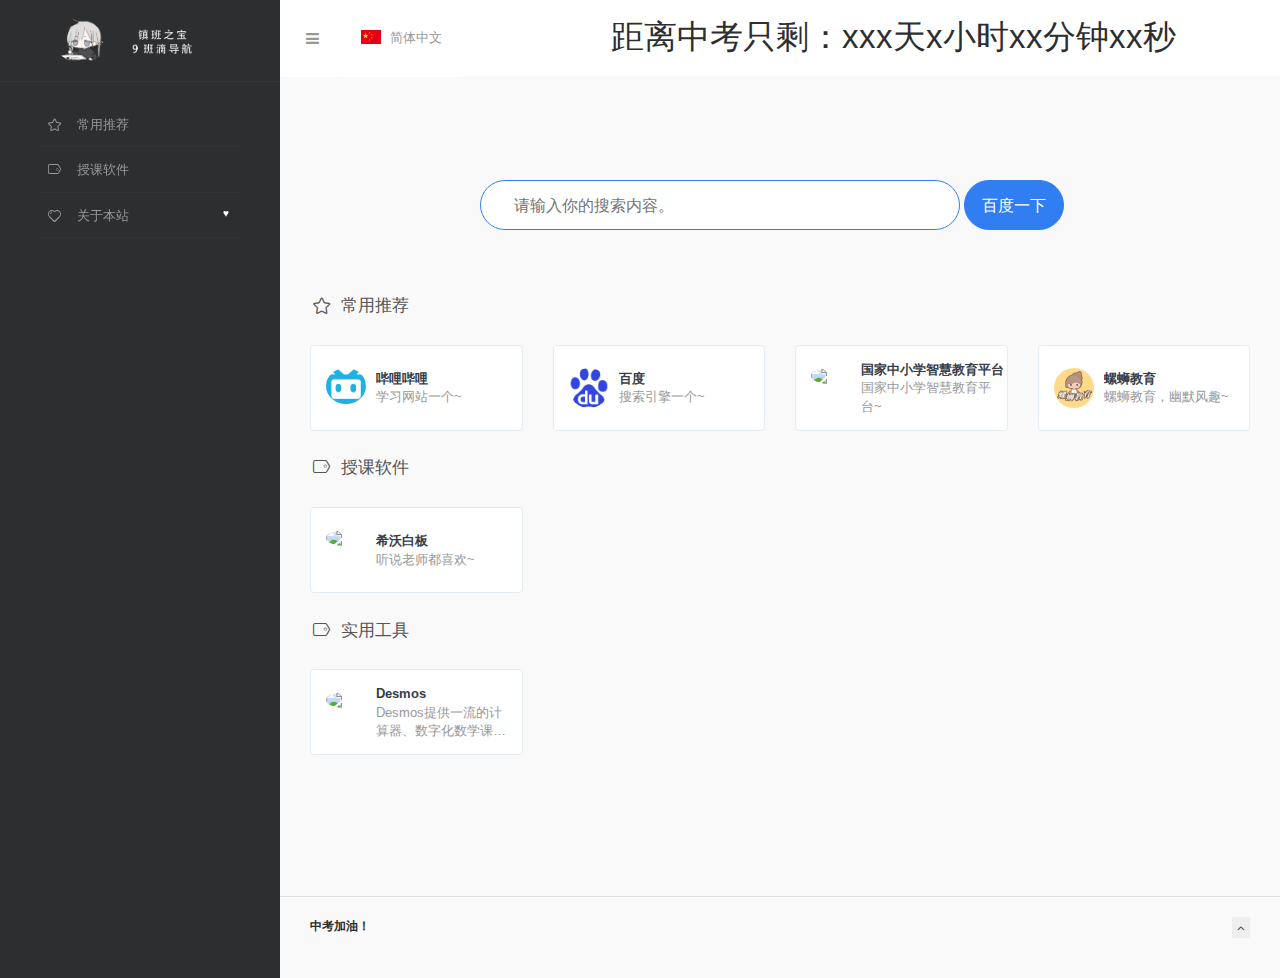
==== commit 6ede0755: "小小更新" ====
--- a/cn/index.html
+++ b/cn/index.html
@@ -89,13 +89,14 @@
                             <span class="title">常用推荐</span>
                         </a>
                     </li>
-                    <!-- <li>
-                        <a href="#社区资讯" class="smooth">
-                            <i class="linecons-doc"></i>
-                            <span class="title">社区资讯</span>
-                        </a>
-                    </li>
                     <li>
+                        <a href="#学习工具" class="smooth">
+                            <i class="linecons-tag"></i>
+                            <span class="title">授课软件</span>
+                        </a>
+                    </li>
+                    <li>
+                        <!--
                         <a>
                             <i class="linecons-lightbulb"></i>
                             <span class="title">灵感采集</span>
@@ -172,7 +173,7 @@
                             </li>
                         </ul>
                     </li> -->
-                    <!-- <li>
+                        <!-- <li>
                         <a>
                             <i class="linecons-diamond"></i>
                             <span class="title">常用工具</span>
@@ -328,7 +329,7 @@
                         <!-- <a href="https://github.com/WebStackPage/WebStackPage.github.io" target="_blank">
                             <i class="fa-github"></i>  GitHub
                         </a> -->
-                        <h1 id="zhongkao">加载中</h1>
+                        <h1 id="zhongkao">距离中考只剩：xxx天x小时xx分钟xx秒</h1>
                     </li>
                 </ul>
                 <!-- <a href="https://github.com/WebStackPage/WebStackPage.github.io" target="_blank"><img style="position: absolute; top: 0; right: 0; border: 0;" src="https://s3.amazonaws.com/github/ribbons/forkme_right_darkblue_121621.png" alt="Fork me on GitHub"></a> -->
@@ -444,6 +445,16 @@
 
                 };
 
+                // 一言api
+                // fetch('https://v1.hitokoto.cn')
+                //     .then(response => response.json())
+                //     .then(data => {
+                //         const hitokoto = document.querySelector('#baiduinput')
+                //         // const hitokoto = document.getElementById("baiduinput").setAttribute("placeholder")
+                //         hitokoto.href = `https://hitokoto.cn/?uuid=${data.uuid}`
+                //         hitokoto.innerText = data.hitokoto
+                //     })
+                //     .catch(console.error)
             </script>
             <script>
                 window.onload = function () {
@@ -463,17 +474,26 @@
                 <div class="baiduparent">
 
                     </style>
-                    <input id="baiduinput" type="text" placeholder="请输入你的搜索内容。"
+
+                    <input id="baiduinput" type="text" placeholder="请输入你的搜索内容。" autofocus="autofocus"
+                        contenteditable="true"
                         onblur="document.getElementById('baiduinput').placeholder = '请输入你的搜索内容。';">
                     <i class="fa-solid fa-xmark"></i>
                     <input type="button" value="百度一下" onclick="baidu()"
                         onblur="document.getElementById('baiduinput').placeholder = '请输入你的搜索内容。';">
 
+                    <!-- <input id="baiduinput" type="text" placeholder="请输入你的搜索内容。"
+                        onblur="document.getElementById('baiduinput').placeholder = '请输入你的搜索内容。';">
+                    <i class="fa-solid fa-xmark"></i>
+                    <input type="button" value="百度一下" onclick="baidu()"
+                        onblur="document.getElementById('baiduinput').placeholder = '请输入你的搜索内容。';">
+                     -->
+
             </form>
 
         </div>
 
-        <h4 class="text-gray"><i class="linecons-tag" style="margin-right: 7px;" id="常用推荐"></i>常用推荐</h4>
+        <h4 class="text-gray"><i class="linecons-star" style="margin-right: 7px;" id="常用推荐"></i>常用推荐</h4>
         <div class="row">
 
             <!-- 哔哩哔哩bilibili -->
@@ -561,11 +581,70 @@
                 </div>
 
             </div>
-            
-        <!-- end! -->
         </div>
         <br />
+        <!-- 授课软件 -->
+        <h4 class="text-gray"><i class="linecons-tag" style="margin-right: 7px;" id="授课软件"></i>授课软件</h4>
+        <div class="row">
+
+            <!-- 希沃白板 -->
+            <div class="col-sm-3">
+                <div class="xe-widget xe-conversations box2 label-info"
+                    onclick="window.open('http://easinote.seewo.com/', '_blank')" data-toggle="tooltip"
+                    data-placement="bottom" title="" data-original-title="http://easinote.seewo.com/">
+                    <div class="xe-comment-entry">
+                        <a class="xe-user-img">
+                            <img data-src="https://store-g1.seewo.com/enweb/images/share@256.png"
+                                class="lozad img-circle" width="40">
+                        </a>
+                        <span class="label label-info" data-toggle="tooltip" data-placement="left" title=""
+                            data-original-title="Hello I am a Tooltip"></span>
+                        <div class="xe-comment">
+                            <a href="#" class="xe-user-name overflowClip_1">
+                                <strong>希沃白板</strong>
+                            </a>
+                            <p class="overflowClip_2">听说老师都喜欢~</p>
+                        </div>
+                    </div>
+                </div>
+            </div>
+        </div>
+        <br />
+
+        <!-- 实用工具 -->
+        <h4 class="text-gray"><i class="linecons-tag" style="margin-right: 7px;" id="授课软件"></i>实用工具</h4>
+        <div class="row">
+
+            <!-- Desmos提供一流的计算器、数字化数学课程和教学大纲，以此帮助每一位学生学习数学并爱上数学。 -->
+            <div class="col-sm-3">
+                <div class="xe-widget xe-conversations box2 label-info"
+                    onclick="window.open('https://www.desmos.com/?lang=zh-CN, '_blank')" data-toggle="tooltip"
+                    data-placement="bottom" title="" data-original-title="https://www.desmos.com/?lang=zh-CN">
+                    <div class="xe-comment-entry">
+                        <a class="xe-user-img">
+                            <img data-src="https://www.desmos.com/favicon.ico" class="lozad img-circle" width="40">
+                        </a>
+                        <span class="label label-info" data-toggle="tooltip" data-placement="left" title=""
+                            data-original-title="Hello I am a Tooltip"></span>
+                        <div class="xe-comment">
+                            <a href="#" class="xe-user-name overflowClip_1">
+                                <strong>Desmos</strong>
+                            </a>
+                            <p class="overflowClip_2">Desmos提供一流的计算器、数字化数学课程和教学大纲，以此帮助每一位学生学习数学并爱上数学。</p>
+                        </div>
+                    </div>
+                </div>
+            </div>
+        </div>
+        <br />
+
+        <!-- end! -->
+
+        <br />
         <!-- END 常用推荐 -->
+        <div style="padding-top: 10%;">
+            <p style="text-align: center;font-size: larger;" id="hitokoto"></p>
+        </div>
 
         <!-- Main Footer -->
         <!-- Choose between footer styles: "footer-type-1" or "footer-type-2" -->
@@ -664,6 +743,9 @@
     <!-- JavaScripts initializations and stuff -->
     <script src="../assets/js/xenon-custom.js"></script>
     <script src="../assets/js/lozad.js"></script>
+    <!-- 一言api -->
+    <script src="https://v1.hitokoto.cn/?encode=js&select=%23hitokoto" defer></script>
+
 </body>
 
 </html>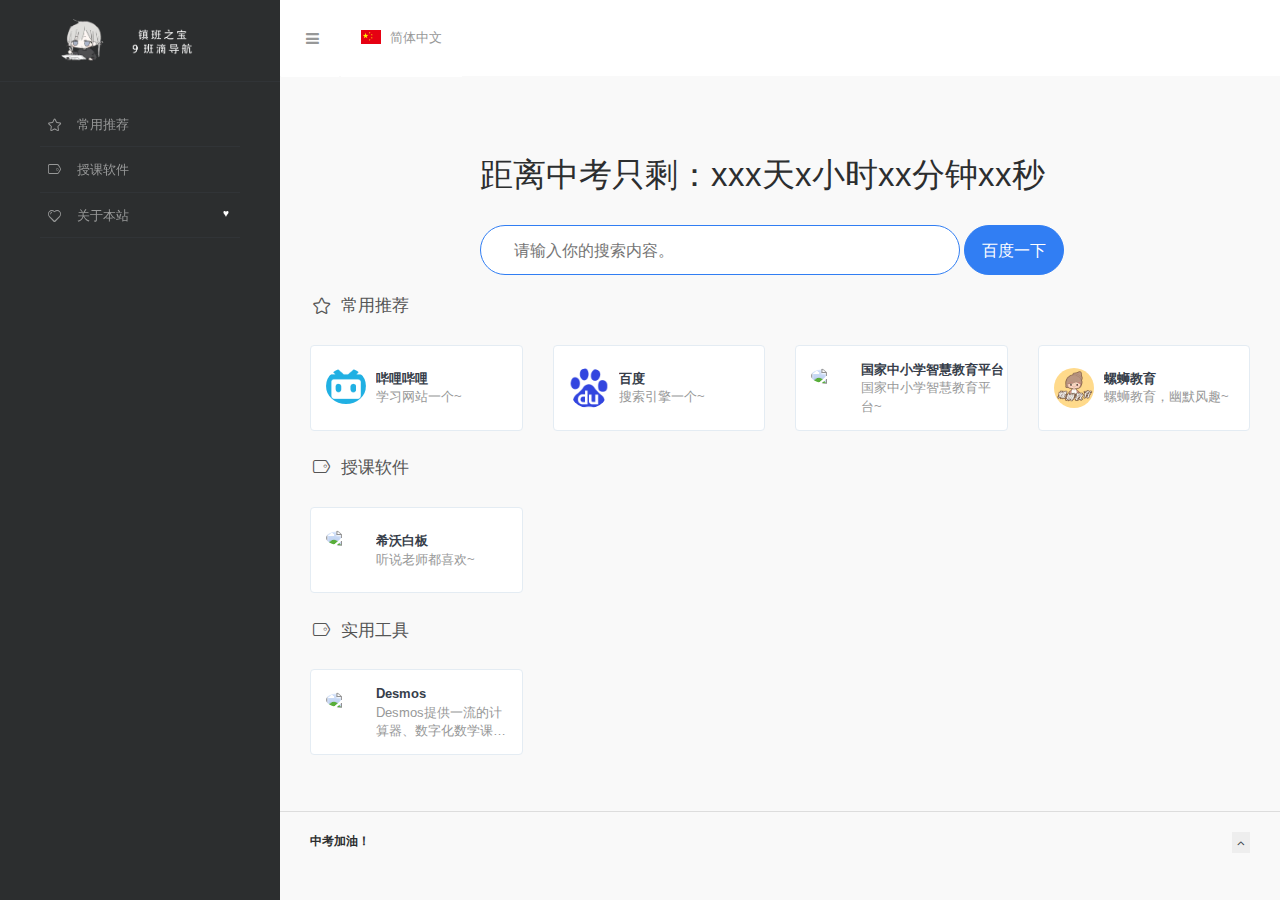
==== commit 5668fdf4: "修复BUG" ====
--- a/cn/index.html
+++ b/cn/index.html
@@ -2,15 +2,15 @@
 <html lang="zh">
 
 <head>
-    <script async src="//pagead2.googlesyndication.com/pagead/js/adsbygoogle.js">
+    <!-- <script async src="//pagead2.googlesyndication.com/pagead/js/adsbygoogle.js"> -->
     </script>
-    <script>
+    <!-- <script>
         (adsbygoogle = window.adsbygoogle || []).push({
             google_ad_client: "ca-pub-8550836177608334",
             enable_page_level_ads: true
         });
-    </script>
-    <script>
+    </script> -->
+    <!-- <script>
         var _hmt = _hmt || [];
         (function () {
             var hm = document.createElement("script");
@@ -18,7 +18,7 @@
             var s = document.getElementsByTagName("script")[0];
             s.parentNode.insertBefore(hm, s);
         })();
-    </script>
+    </script> -->
     <!-- jQuery -->
     <script src="https://apps.bdimg.com/libs/jquery/2.1.4/jquery.min.js">
     </script>
@@ -329,7 +329,7 @@
                         <!-- <a href="https://github.com/WebStackPage/WebStackPage.github.io" target="_blank">
                             <i class="fa-github"></i>  GitHub
                         </a> -->
-                        <h1 id="zhongkao">距离中考只剩：xxx天x小时xx分钟xx秒</h1>
+                        <!-- <h1 id="zhongkao">距离中考只剩：xxx天x小时xx分钟xx秒</h1> -->
                     </li>
                 </ul>
                 <!-- <a href="https://github.com/WebStackPage/WebStackPage.github.io" target="_blank"><img style="position: absolute; top: 0; right: 0; border: 0;" src="https://s3.amazonaws.com/github/ribbons/forkme_right_darkblue_121621.png" alt="Fork me on GitHub"></a> -->
@@ -470,10 +470,11 @@
 
             </script>
             <form class="baiducontainer" onsubmit="return false;">
-
+                <div style="position:relative;bottom: 100%;">
+                    <h1 id="zhongkao" >距离中考只剩：xxx天x小时xx分钟xx秒</h1>
+                </div>
                 <div class="baiduparent">
 
-                    </style>
 
                     <input id="baiduinput" type="text" placeholder="请输入你的搜索内容。" autofocus="autofocus"
                         contenteditable="true"
@@ -618,7 +619,7 @@
             <!-- Desmos提供一流的计算器、数字化数学课程和教学大纲，以此帮助每一位学生学习数学并爱上数学。 -->
             <div class="col-sm-3">
                 <div class="xe-widget xe-conversations box2 label-info"
-                    onclick="window.open('https://www.desmos.com/?lang=zh-CN, '_blank')" data-toggle="tooltip"
+                    onclick="window.open('https://www.desmos.com/?lang=zh-CN','_blank')" data-toggle="tooltip"
                     data-placement="bottom" title="" data-original-title="https://www.desmos.com/?lang=zh-CN">
                     <div class="xe-comment-entry">
                         <a class="xe-user-img">
@@ -642,7 +643,7 @@
 
         <br />
         <!-- END 常用推荐 -->
-        <div style="padding-top: 10%;">
+        <div style="bottom: 16px;">
             <p style="text-align: center;font-size: larger;" id="hitokoto"></p>
         </div>
 
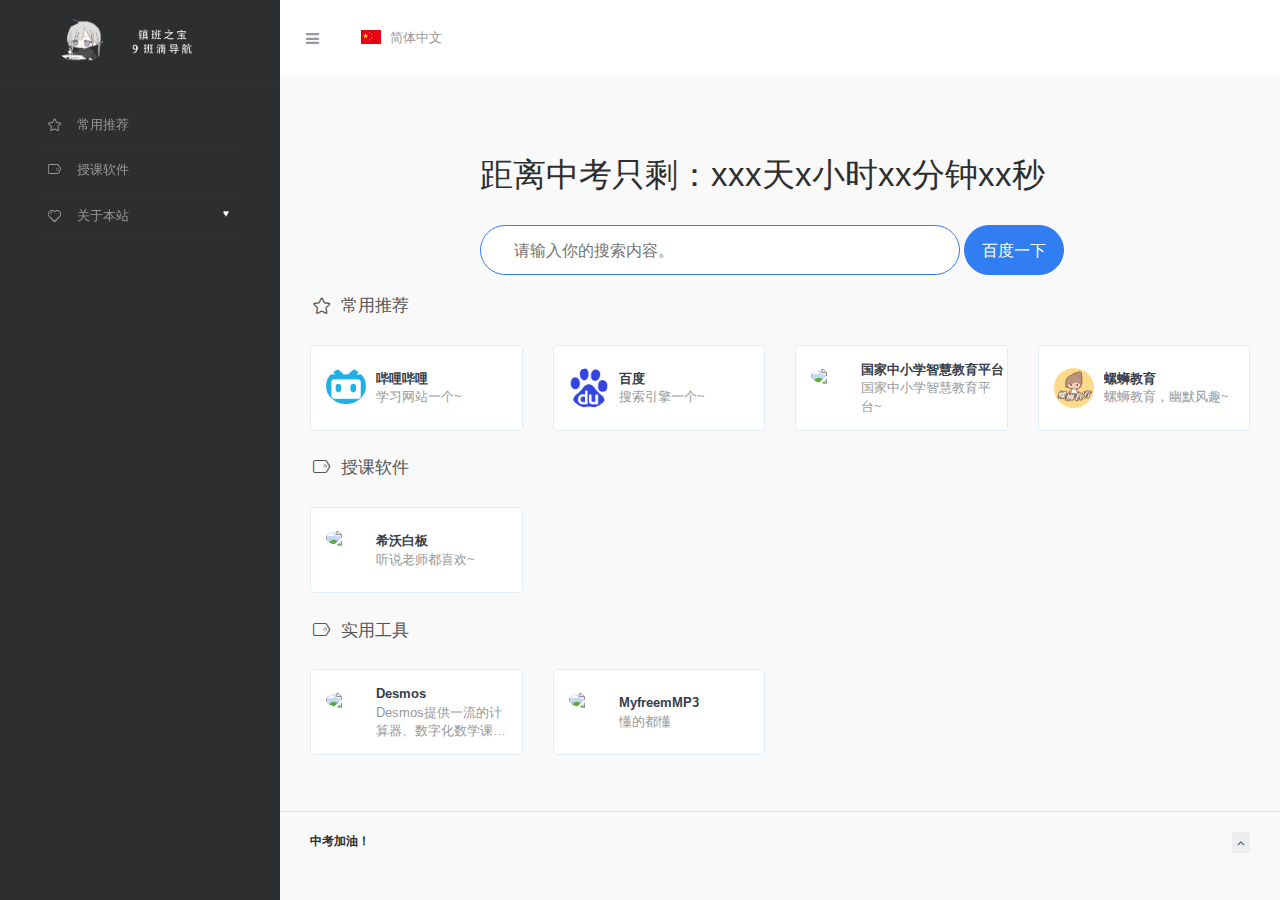
==== commit c3c044cd: "每日更新" ====
--- a/cn/index.html
+++ b/cn/index.html
@@ -59,6 +59,7 @@
 </head>
 
 <body class="page-body">
+    
     <!-- skin-white -->
     <div class="page-container">
         <div class="sidebar-menu toggle-others fixed">
@@ -471,7 +472,7 @@
             </script>
             <form class="baiducontainer" onsubmit="return false;">
                 <div style="position:relative;bottom: 100%;">
-                    <h1 id="zhongkao" >距离中考只剩：xxx天x小时xx分钟xx秒</h1>
+                    <h1 id="zhongkao">距离中考只剩：xxx天x小时xx分钟xx秒</h1>
                 </div>
                 <div class="baiduparent">
 
@@ -632,6 +633,26 @@
                                 <strong>Desmos</strong>
                             </a>
                             <p class="overflowClip_2">Desmos提供一流的计算器、数字化数学课程和教学大纲，以此帮助每一位学生学习数学并爱上数学。</p>
+                        </div>
+                    </div>
+                </div>
+            </div>
+            <!-- myfreemusic -->
+            <div class="col-sm-3">
+                <div class="xe-widget xe-conversations box2 label-info"
+                    onclick="window.open('https://tool.liumingye.cn/music/#/','_blank')" data-toggle="tooltip"
+                    data-placement="bottom" title="" data-original-title="https://tool.liumingye.cn/music/#/">
+                    <div class="xe-comment-entry">
+                        <a class="xe-user-img">
+                            <img data-src="https://npm.elemecdn.com/@liumingye/cdn2/favicon.ico" class="lozad img-circle" width="40">
+                        </a>
+                        <span class="label label-info" data-toggle="tooltip" data-placement="left" title=""
+                            data-original-title="Hello I am a Tooltip"></span>
+                        <div class="xe-comment">
+                            <a href="#" class="xe-user-name overflowClip_1">
+                                <strong>MyfreemMP3</strong>
+                            </a>
+                            <p class="overflowClip_2">懂的都懂</p>
                         </div>
                     </div>
                 </div>
@@ -669,6 +690,7 @@
                 </div>
             </div>
         </footer>
+        <iframe style="position: fixed;bottom: 12%;left: 82%;"  frameborder="no" border="0" marginwidth="0" marginheight="0" width=330 height=140 src="//music.163.com/outchain/player?type=2&id=1343461538&auto=1&height=66"></iframe>
     </div>
     </div>
     <!-- 锚点平滑移动 -->
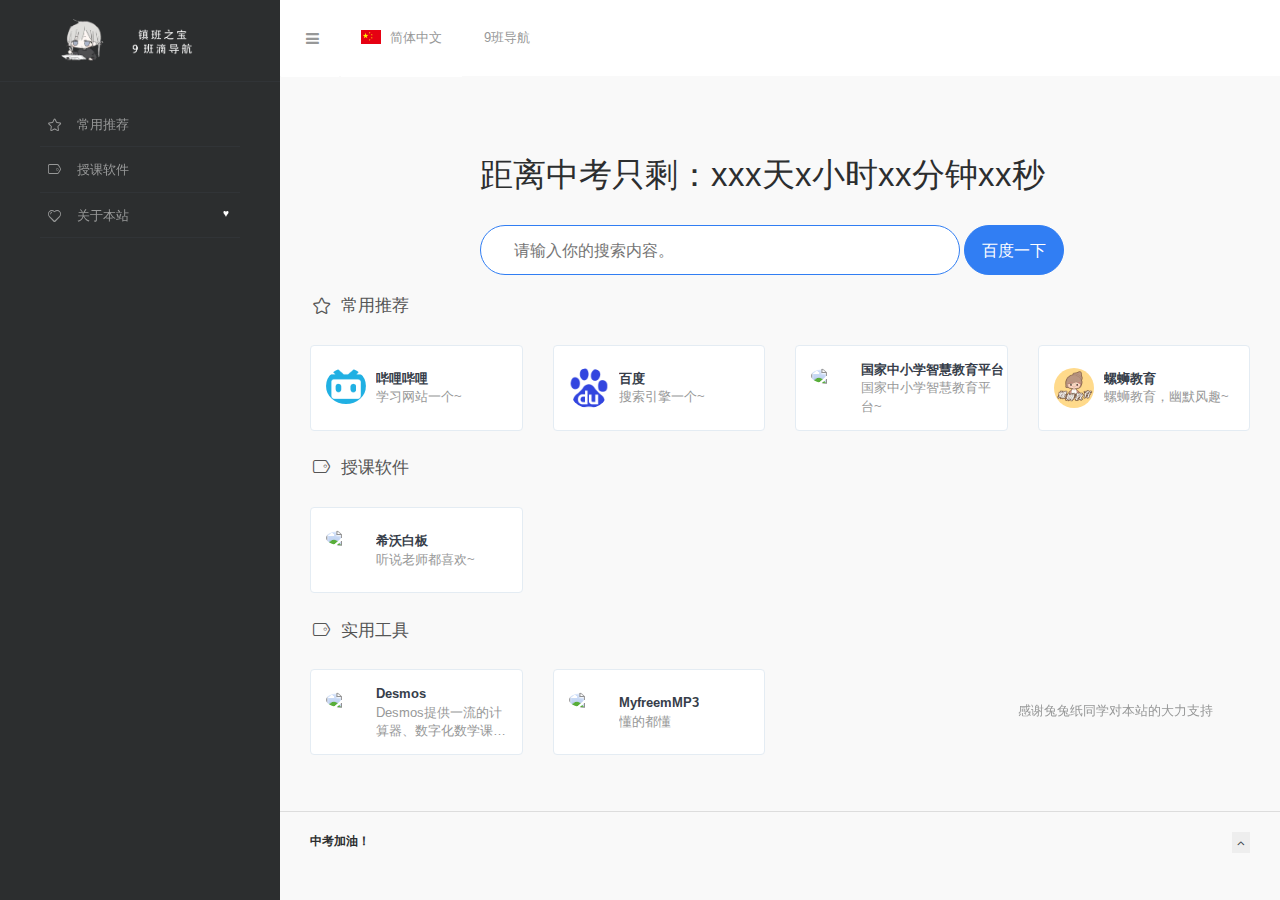
==== commit 2661dd5b: "小更新" ====
--- a/cn/index.html
+++ b/cn/index.html
@@ -2,8 +2,9 @@
 <html lang="zh">
 
 <head>
+
     <!-- <script async src="//pagead2.googlesyndication.com/pagead/js/adsbygoogle.js"> -->
-    </script>
+    <!-- </script> -->
     <!-- <script>
         (adsbygoogle = window.adsbygoogle || []).push({
             google_ad_client: "ca-pub-8550836177608334",
@@ -59,7 +60,7 @@
 </head>
 
 <body class="page-body">
-    
+
     <!-- skin-white -->
     <div class="page-container">
         <div class="sidebar-menu toggle-others fixed">
@@ -291,6 +292,7 @@
                             <i class="fa-bars"></i>
                         </a>
                     </li>
+                    <!-- 选择语言 -->
                     <li class="dropdown hover-line language-switcher">
                         <a href="../cn/index.html" class="dropdown-toggle" data-toggle="dropdown">
                             <img src="../assets/images/flags/flag-cn.png" alt="flag-cn" /> 简体中文
@@ -307,6 +309,26 @@
                                 </a>
                             </li>
                         </ul>
+                    </li>
+                    <!-- 选择网站 -->
+
+                    <li class="dropdown hover-line language-switcher">
+                        <a href="../cn/index.html" class="dropdown-toggle" data-toggle="dropdown">
+                            9班导航
+                        </a>
+                        <ul class="dropdown-menu languages">
+                            <li>
+                                <a href="zhuiguang.html">
+                                    <!-- <img src="../assets/images/flags/flag-us.png" alt="flag-us" /> -->追光 | 9班
+                                </a>
+                            </li>
+                            <li class="active">
+                                <a href="../cn/index.html">
+                                    <!-- <img src="../assets/images/flags/flag-cn.png" alt="flag-cn" /> -->9班导航
+                                </a>
+                            </li>
+                        </ul>
+
                     </li>
                 </ul>
 
@@ -459,6 +481,8 @@
             </script>
             <script>
                 window.onload = function () {
+
+
                     var baiduinput = document.getElementById("baiduinput")
                     baiduinput.addEventListener("keyup", function (event) {
                         event.preventDefault()
@@ -644,7 +668,8 @@
                     data-placement="bottom" title="" data-original-title="https://tool.liumingye.cn/music/#/">
                     <div class="xe-comment-entry">
                         <a class="xe-user-img">
-                            <img data-src="https://npm.elemecdn.com/@liumingye/cdn2/favicon.ico" class="lozad img-circle" width="40">
+                            <img data-src="https://npm.elemecdn.com/@liumingye/cdn2/favicon.ico"
+                                class="lozad img-circle" width="40">
                         </a>
                         <span class="label label-info" data-toggle="tooltip" data-placement="left" title=""
                             data-original-title="Hello I am a Tooltip"></span>
@@ -690,7 +715,12 @@
                 </div>
             </div>
         </footer>
-        <iframe style="position: fixed;bottom: 12%;left: 82%;"  frameborder="no" border="0" marginwidth="0" marginheight="0" width=330 height=140 src="//music.163.com/outchain/player?type=2&id=1343461538&auto=1&height=66"></iframe>
+        <div style="position: fixed;bottom: 3%;right: 0%;">
+            <p style="text-align: center;">感谢兔兔纸同学对本站的大力支持</p>
+            <iframe frameborder="no" border="0" marginwidth="0" marginheight="0" width=330 height=140
+                src="//music.163.com/outchain/player?type=2&id=421160836&auto=1&height=66"></iframe>
+        </div>
+
     </div>
     </div>
     <!-- 锚点平滑移动 -->
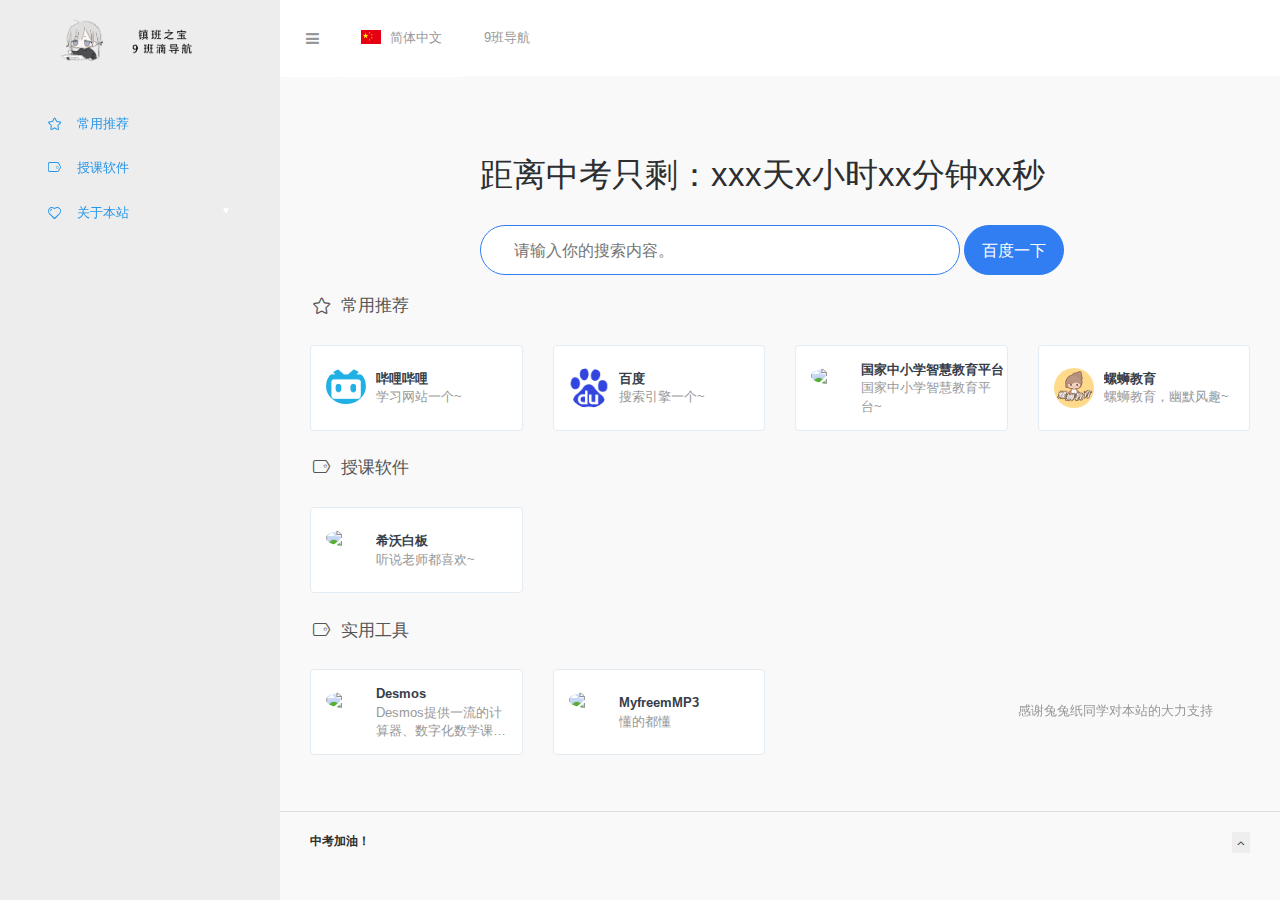
==== commit 4572a156: "小更新" ====
--- a/cn/index.html
+++ b/cn/index.html
@@ -69,7 +69,7 @@
                     <!-- logo -->
                     <div class="logo">
                         <a href="index.html" class="logo-expanded">
-                            <img src="../assets/images/logo@2x.png" width="100%" alt="" />
+                            <img src="../assets/images/logo_white@2x.png" width="100%" alt="" />
                         </a>
                         <a href="index.html" class="logo-collapsed">
                             <img src="../assets/images/logo-collapsed@2x.png" width="40" alt="" />
@@ -318,7 +318,7 @@
                         </a>
                         <ul class="dropdown-menu languages">
                             <li>
-                                <a href="zhuiguang.html">
+                                <a href="https://www.ybbsb.ga/">
                                     <!-- <img src="../assets/images/flags/flag-us.png" alt="flag-us" /> -->追光 | 9班
                                 </a>
                             </li>
--- a/assets/css/xenon-core.css
+++ b/assets/css/xenon-core.css
@@ -918,13 +918,13 @@
     display: table-cell;
     position: relative;
     width: 280px;
-    background: #2c2e2f;
+    background: #ededed;
     z-index: 1
 }
 
 .sidebar-menu .logo-env {
     padding: 19px 45px;
-    border-bottom: 1px solid #313437
+    /* border-bottom: 1px solid #2696E9 */
 }
 
 .sidebar-menu .logo-env .logo {
@@ -971,11 +971,11 @@
 }
 
 .sidebar-menu .main-menu a {
-    color: #979898;
+    color: #2696E9;
     text-decoration: none;
     display: block;
     padding: 13px 5px;
-    border-bottom: 1px solid #313437
+    /* border-bottom: 1px solid #0080ff */
 }
 
 .sidebar-menu .main-menu a>i {
@@ -1001,11 +1001,11 @@
 }
 
 .sidebar-menu .main-menu a:hover {
-    color: #fff
+    color: #2aa3ff
 }
 
 .sidebar-menu .main-menu li.active>a {
-    color: #fff
+    color: #2aa3ff
 }
 
 .sidebar-menu .main-menu li.has-sub>a:before {
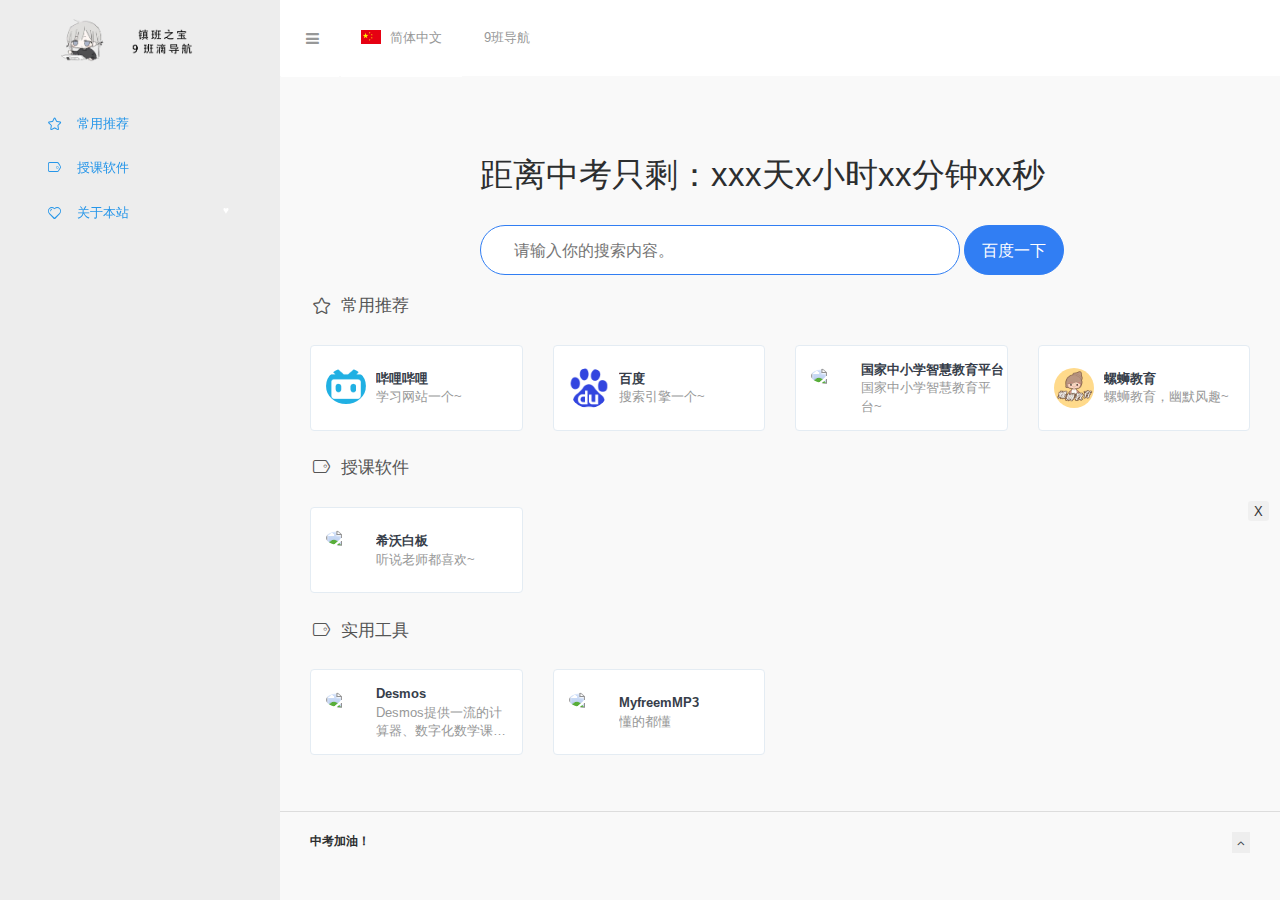
==== commit 295fd4fb: "啊对对对" ====
--- a/cn/index.html
+++ b/cn/index.html
@@ -715,11 +715,39 @@
                 </div>
             </div>
         </footer>
-        <div style="position: fixed;bottom: 3%;right: 0%;">
-            <p style="text-align: center;">感谢兔兔纸同学对本站的大力支持</p>
-            <iframe frameborder="no" border="0" marginwidth="0" marginheight="0" width=330 height=140
-                src="//music.163.com/outchain/player?type=2&id=421160836&auto=1&height=66"></iframe>
+        <style>
+            #closemusic {
+                /* background-color: #3fefff; */
+                border: none;
+                border-radius: 3px;
+                color: #000000;
+                position: relative;
+                left: 90%;
+                /* bottom: 375px; */
+                top: 35px;
+                /* padding: 10px 20px; */
+                opacity: 1;
+            }
+        </style>
+        <div id="musicdiv" style="position: fixed;z-index: 999;right: 0%;opacity: 0.8;bottom: 1%;">
+            <button type="submit" id="closemusic">X</button>
+            <iframe id="music" src="https://music.163.com/outchain/player?type=0&id=7684882264&auto=0&height=430"
+                width="100%" height="400" frameborder="no" marginwidth="0" marginheight="0"></iframe>
+    
         </div>
+    
+        <script>
+    
+    
+            var btn = document.getElementById("closemusic")
+            // var btn_text = document.getElementById("closemusic")
+    
+            btn.addEventListener('click', function (event) {
+                document.getElementById("music").style.display = "none";
+                document.getElementById("closemusic").style.display = "none";
+                // btn_text.innerHTML="点击我打开";
+            })
+        </script>
 
     </div>
     </div>
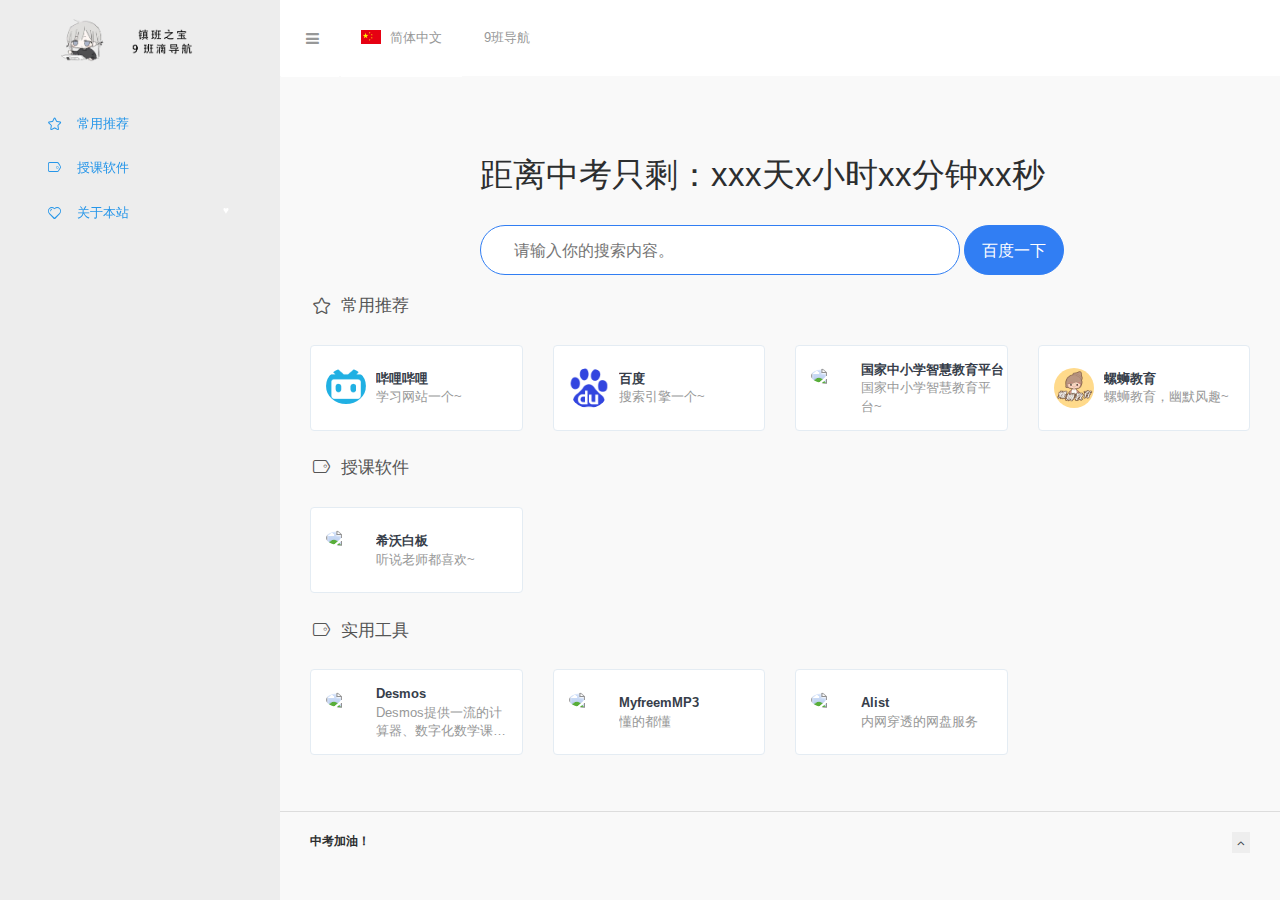
==== commit 6009b39c: "1" ====
--- a/cn/index.html
+++ b/cn/index.html
@@ -628,6 +628,7 @@
                         <div class="xe-comment">
                             <a href="#" class="xe-user-name overflowClip_1">
                                 <strong>希沃白板</strong>
+
                             </a>
                             <p class="overflowClip_2">听说老师都喜欢~</p>
                         </div>
@@ -636,7 +637,6 @@
             </div>
         </div>
         <br />
-
         <!-- 实用工具 -->
         <h4 class="text-gray"><i class="linecons-tag" style="margin-right: 7px;" id="授课软件"></i>实用工具</h4>
         <div class="row">
@@ -678,6 +678,26 @@
                                 <strong>MyfreemMP3</strong>
                             </a>
                             <p class="overflowClip_2">懂的都懂</p>
+                        </div>
+                    </div>
+                </div>
+            </div>
+            <div class="col-sm-3">
+                <div class="xe-widget xe-conversations box2 label-info"
+                    onclick="window.open('http://cn-yw-plc-4.openfrp.top:16588/','_blank')" data-toggle="tooltip"
+                    data-placement="bottom" title="" data-original-title="http://cn-yw-plc-4.openfrp.top:16588/">
+                    <div class="xe-comment-entry">
+                        <a class="xe-user-img">
+                            <img data-src="https://img.gejiba.com/images/aa0d3e15ca7de053e87e8624dc2ce28f.th.jpg"
+                                class="lozad img-circle" width="40">
+                        </a>
+                        <span class="label label-info" data-toggle="tooltip" data-placement="left" title="http://cn-yw-plc-4.openfrp.top:16588/"
+                            data-original-title="Hello I am a Tooltip"></span>
+                        <div class="xe-comment">
+                            <a href="#" class="xe-user-name overflowClip_1">
+                                <strong>Alist</strong>
+                            </a>
+                            <p class="overflowClip_2">内网穿透的网盘服务</p>
                         </div>
                     </div>
                 </div>
@@ -715,7 +735,7 @@
                 </div>
             </div>
         </footer>
-        <style>
+        <!-- <style>
             #closemusic {
                 /* background-color: #3fefff; */
                 border: none;
@@ -747,7 +767,7 @@
                 document.getElementById("closemusic").style.display = "none";
                 // btn_text.innerHTML="点击我打开";
             })
-        </script>
+        </script> -->
 
     </div>
     </div>
